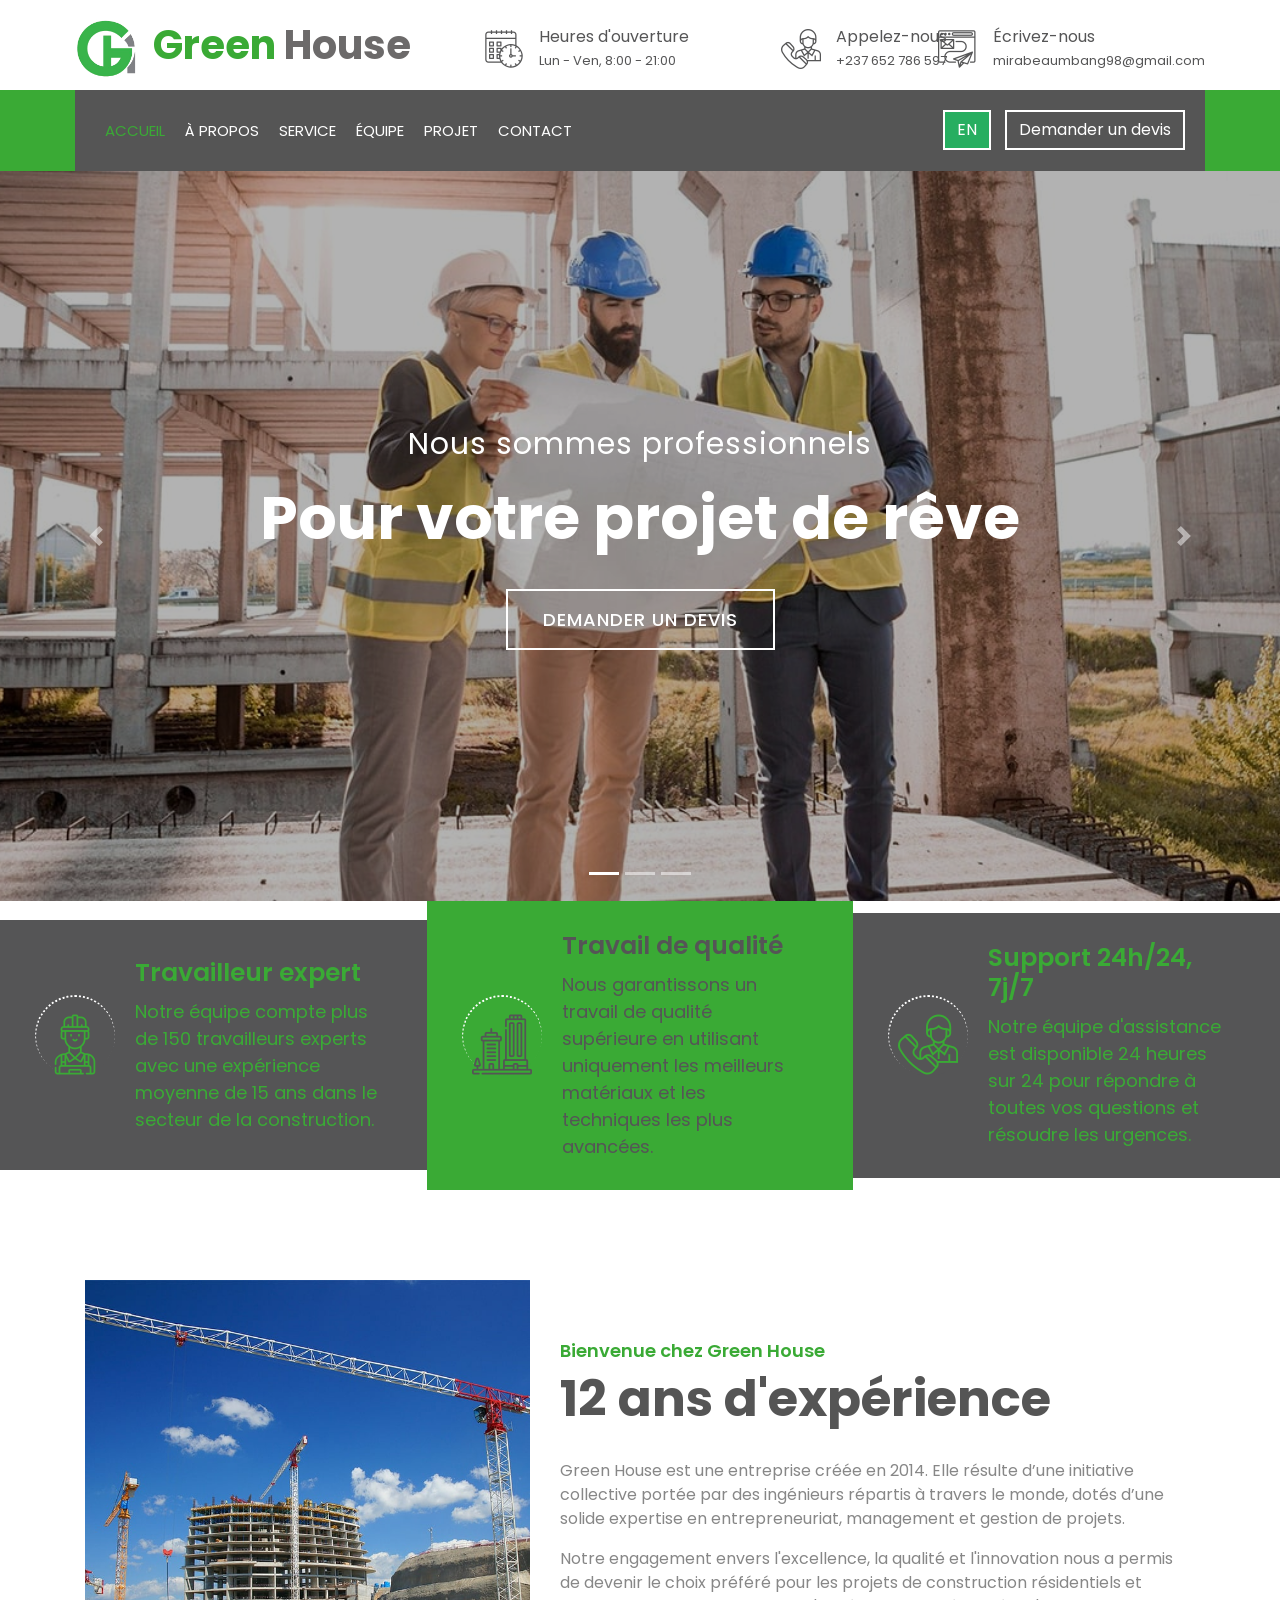
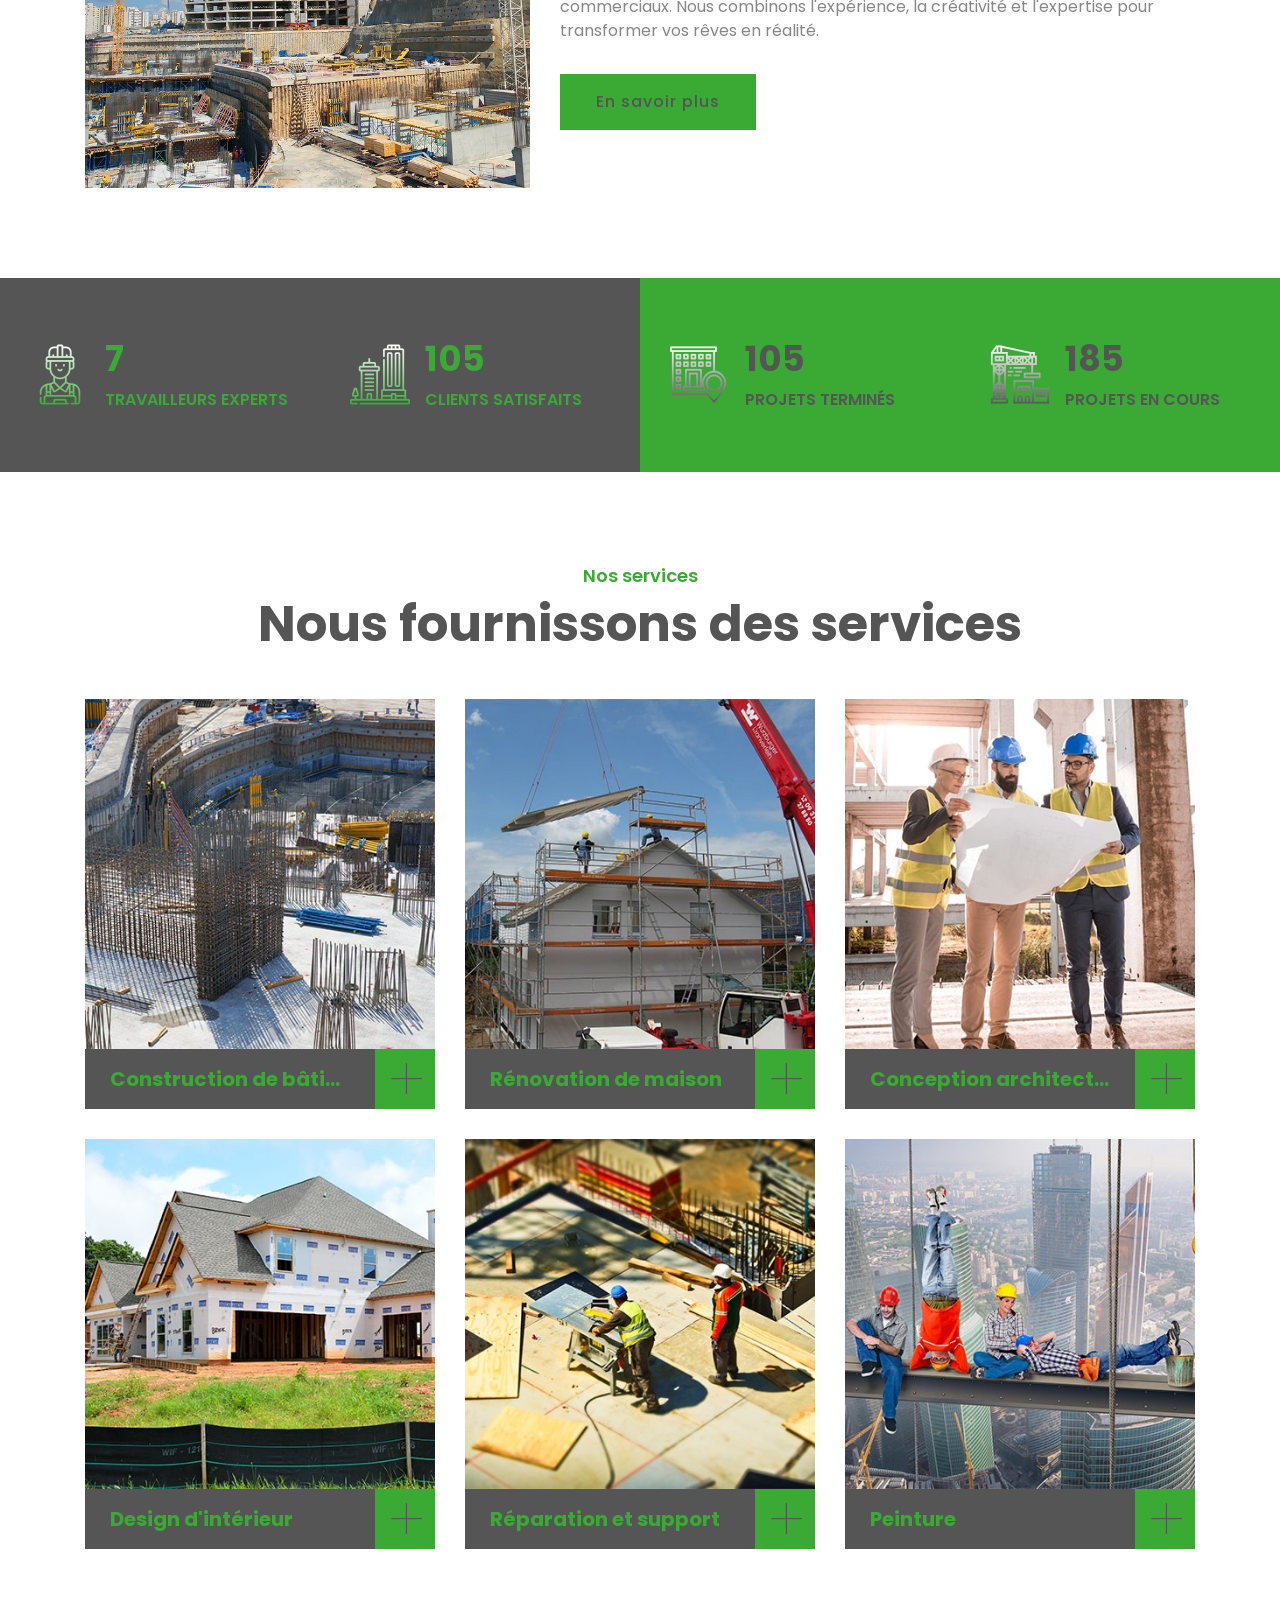
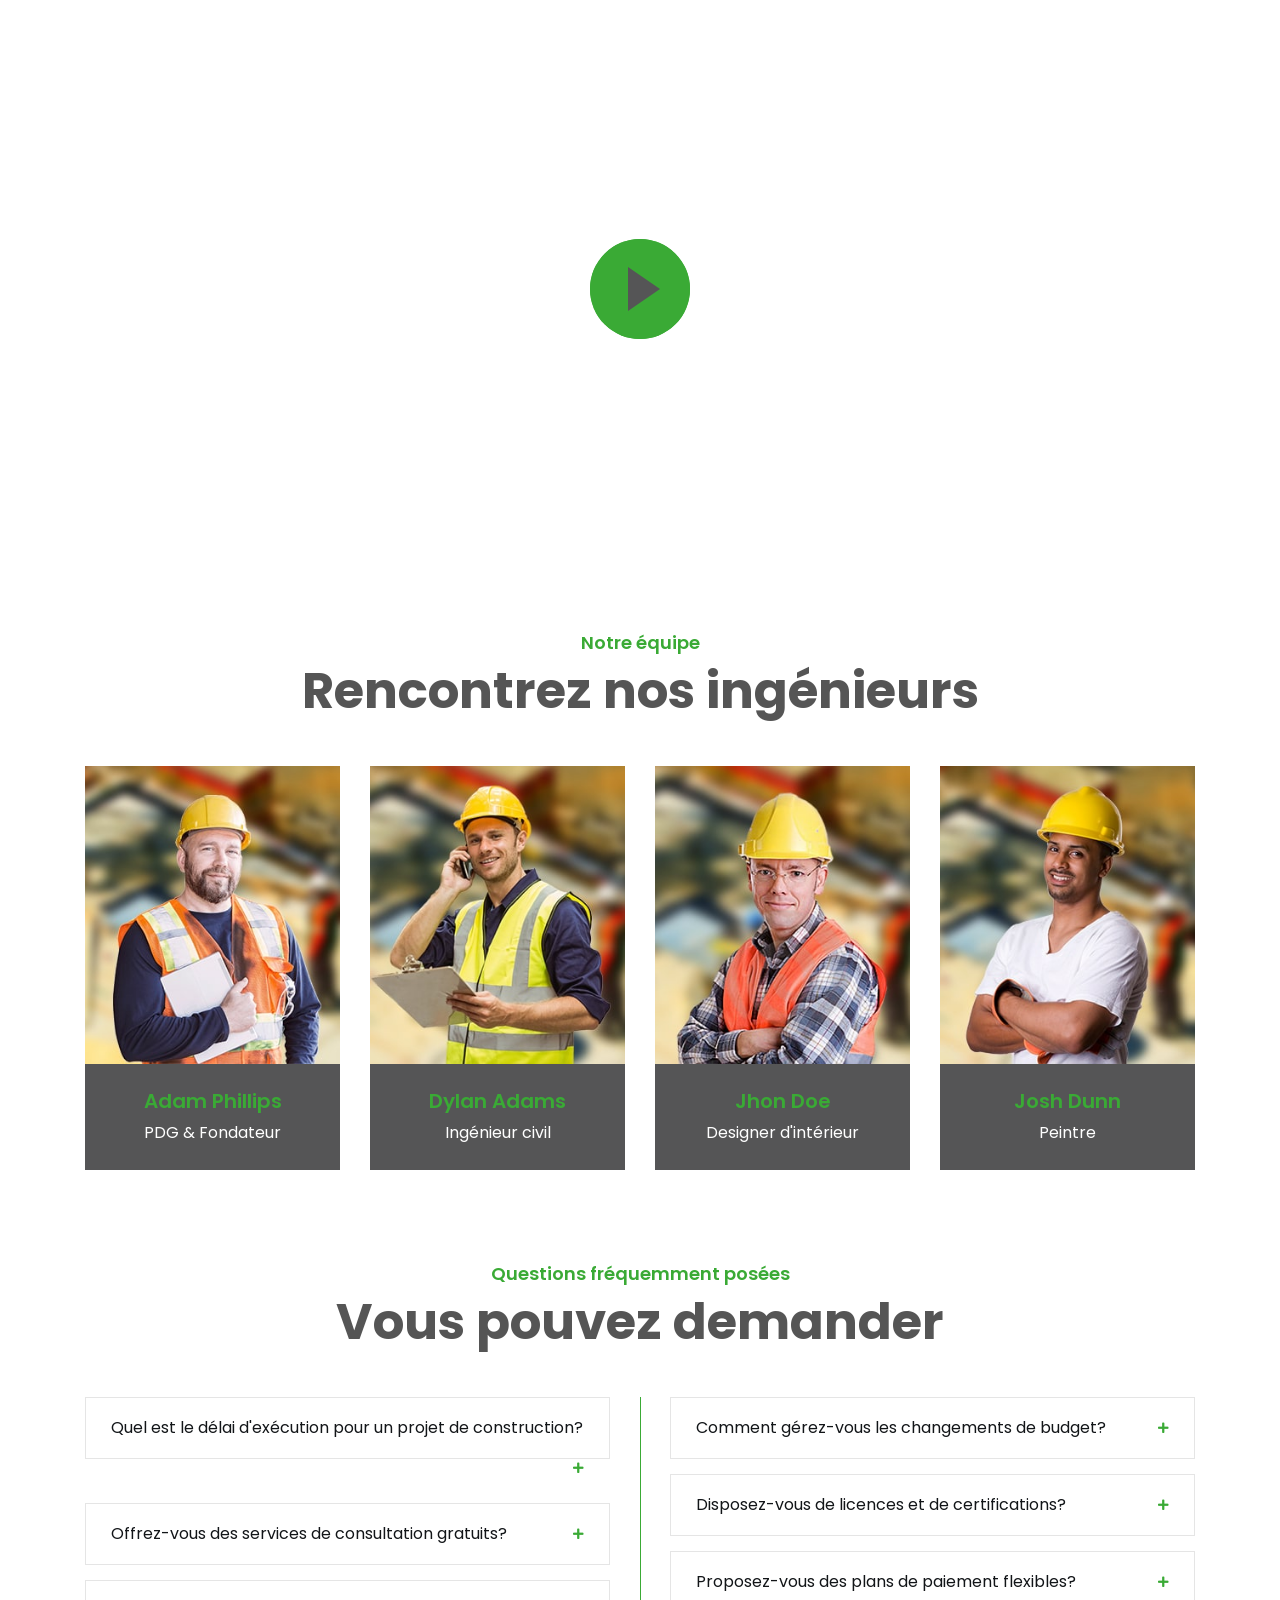
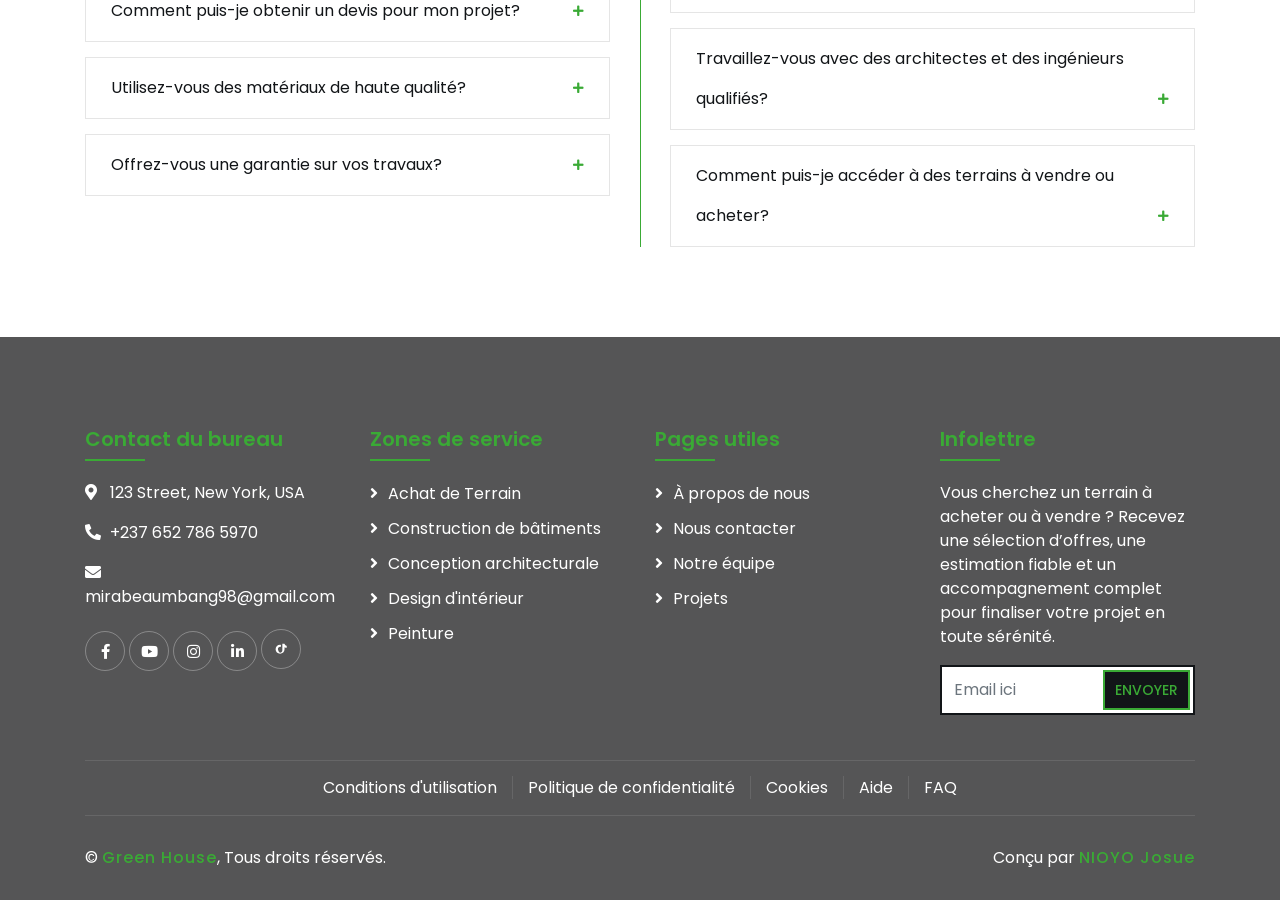
==== index.html @ c6e212db "Fixed #7 Ajout des pages cookies, CI, Aide, Poli-conf, etc" ====
<!DOCTYPE html>
<html lang="en">
    <head>
        <meta charset="utf-8">
        <title>Green House - Construction Company</title>
        <meta content="width=device-width, initial-scale=1.0" name="viewport">
        <meta content="Construction Company Website Template" name="keywords">
        <meta content="Construction Company Website Template" name="description">

        <!-- Favicon -->
        <link href="img/favicon.ico" rel="icon">

        <!-- Google Font -->
        <link href="https://fonts.googleapis.com/css2?family=Poppins:wght@100;200;300;400;500;600;700;800;900&display=swap" rel="stylesheet">

        <!-- CSS Libraries -->
        <link href="https://stackpath.bootstrapcdn.com/bootstrap/4.4.1/css/bootstrap.min.css" rel="stylesheet">
        <link href="https://cdnjs.cloudflare.com/ajax/libs/font-awesome/5.10.0/css/all.min.css" rel="stylesheet">
        <link href="lib/flaticon/font/flaticon.css" rel="stylesheet"> 
        <link href="lib/animate/animate.min.css" rel="stylesheet">
        <link href="lib/owlcarousel/assets/owl.carousel.min.css" rel="stylesheet">
        <link href="lib/lightbox/css/lightbox.min.css" rel="stylesheet">
        <link href="lib/slick/slick.css" rel="stylesheet">
        <link href="lib/slick/slick-theme.css" rel="stylesheet">

        <!-- Template Stylesheet -->
        <link href="css/style.css" rel="stylesheet">
    </head>

    <body>
        <div class="wrapper">
            <!-- Top Bar Start -->
            <div class="top-bar">
                <div class="container-fluid">
                    <div class="row align-items-center">
                        <div class="col-lg-4 col-md-12">
                            <div class="logo">
                                <a href="index.html">
                                    <img src="img/logo.svg" alt="Logo" class="site-logo">
                                    <h1 style="color:#3AAA35;">Green <span style="color: #6c6a6a;">House</span></h1>
                                </a>
                            </div>
                        </div>
                        <div class="col-lg-8 col-md-7 d-none d-lg-block">
                            <div class="row">
                                <div class="col-4">
                                    <div class="top-bar-item">
                                        <div class="top-bar-icon">
                                            <i class="flaticon-calendar"></i>
                                        </div>
                                        <div class="top-bar-text">
                                            <h3>Heures d'ouverture</h3>
                                            <p>Lun - Ven, 8:00 - 21:00</p>
                                        </div>
                                    </div>
                                </div>
                                <div class="col-4">
                                    <div class="top-bar-item">
                                        <div class="top-bar-icon">
                                            <i class="flaticon-call"></i>
                                        </div>
                                        <div class="top-bar-text">
                                            <h3>Appelez-nous</h3>
                                            <p>+237 652 786 597</p>
                                        </div>
                                    </div>
                                </div>
                                <div class="col-4">
                                    <div class="top-bar-item">
                                        <div class="top-bar-icon">
                                            <i class="flaticon-send-mail"></i>
                                        </div>
                                        <div class="top-bar-text">
                                            <h3>Écrivez-nous</h3>
                                            <p>mirabeaumbang98@gmail.com</p>
                                        </div>
                                    </div>
                                </div>
                            </div>
                        </div>
                    </div>
                </div>
            </div>
            <!-- Top Bar End -->

            <!-- Nav Bar Start -->
            <div class="nav-bar">
                <div class="container-fluid">
                    <nav class="navbar navbar-expand-lg bg-dark navbar-dark">
                        <a href="#" class="navbar-brand">MENU</a>
                        <button type="button" class="navbar-toggler" data-toggle="collapse" data-target="#navbarCollapse">
                            <span class="navbar-toggler-icon"></span>
                        </button>

                        <div class="collapse navbar-collapse justify-content-between" id="navbarCollapse">
                            <div class="navbar-nav mr-auto">
                                <a href="index.html" class="nav-item nav-link active">Accueil</a>
                                <a href="about.html" class="nav-item nav-link">À propos</a>
                                <a href="service.html" class="nav-item nav-link">Service</a>
                                <a href="team.html" class="nav-item nav-link">Équipe</a>
                                <a href="portfolio.html" class="nav-item nav-link">Projet</a>
                                <!-- <div class="nav-item dropdown">
                                    <a href="#" class="nav-link dropdown-toggle" data-toggle="dropdown">Pages</a>
                                    <div class="dropdown-menu">
                                        <a href="blog.html" class="dropdown-item">Page Blog</a>
                                        <a href="single.html" class="dropdown-item">Page Unique</a>
                                    </div> -->
                                <a href="contact.html" class="nav-item nav-link">Contact</a>
                            </div>
                            <div class="ml-auto">
                                <button id="lang-toggle" class="btn btn-language" style="background-color: #27ae60; color: white; margin-right: 10px;">EN</button>
                                <a class="btn" href="contact.html">Demander un devis</a>
                            </div>
                        </div>
                    </nav>
                </div>
            </div>
            <!-- Nav Bar End -->


            <!-- Carousel Start -->
            <div id="carousel" class="carousel slide" data-ride="carousel">
                <ol class="carousel-indicators">
                    <li data-target="#carousel" data-slide-to="0" class="active"></li>
                    <li data-target="#carousel" data-slide-to="1"></li>
                    <li data-target="#carousel" data-slide-to="2"></li>
                </ol>
                <div class="carousel-inner">
                    <div class="carousel-item active">
                        <img src="img/carousel-1.jpg" alt="Carousel Image">
                        <div class="carousel-caption">
                            <p class="animated fadeInRight">Nous sommes professionnels</p>
                            <h1 class="animated fadeInLeft">Pour votre projet de rêve</h1>
                            <a class="btn animated fadeInUp" href="contact.html">Demander un devis</a>
                        </div>
                    </div>

                    <div class="carousel-item">
                        <img src="img/carousel-2.jpg" alt="Carousel Image">
                        <div class="carousel-caption">
                            <p class="animated fadeInRight">Constructeur professionnel</p>
                            <h1 class="animated fadeInLeft">Nous construisons votre maison</h1>
                            <a class="btn animated fadeInUp" href="contact.html">Demander un devis</a>
                        </div>
                    </div>

                    <div class="carousel-item">
                        <img src="img/carousel-3.jpg" alt="Carousel Image">
                        <div class="carousel-caption">
                            <p class="animated fadeInRight">Nous sommes de confiance</p>
                            <h1 class="animated fadeInLeft">Pour vos achats de Terrain</h1>
                            <a class="btn animated fadeInUp" href="contact.html">Demander un devis</a>
                        </div>
                    </div>
                </div>

                <a class="carousel-control-prev" href="#carousel" role="button" data-slide="prev">
                    <span class="carousel-control-prev-icon" aria-hidden="true"></span>
                    <span class="sr-only">Previous</span>
                </a>
                <a class="carousel-control-next" href="#carousel" role="button" data-slide="next">
                    <span class="carousel-control-next-icon" aria-hidden="true"></span>
                    <span class="sr-only">Next</span>
                </a>
            </div>
            <!-- Carousel End -->


            <!-- Feature Start-->
            <div class="feature wow fadeInUp" data-wow-delay="0.1s">
                <div class="container-fluid">
                    <div class="row align-items-center">
                        <div class="col-lg-4 col-md-12">
                            <div class="feature-item">
                                <div class="feature-icon">
                                    <i class="flaticon-worker"></i>
                                </div>
                                <div class="feature-text">
                                    <h3>Travailleur expert</h3>
                                    <p>Notre équipe compte plus de 150 travailleurs experts avec une expérience moyenne de 15 ans dans le secteur de la construction.</p>
                                </div>
                            </div>
                        </div>
                        <div class="col-lg-4 col-md-12">
                            <div class="feature-item">
                                <div class="feature-icon">
                                    <i class="flaticon-building"></i>
                                </div>
                                <div class="feature-text">
                                    <h3>Travail de qualité</h3>
                                    <p>Nous garantissons un travail de qualité supérieure en utilisant uniquement les meilleurs matériaux et les techniques les plus avancées.</p>
                                </div>
                            </div>
                        </div>
                        <div class="col-lg-4 col-md-12">
                            <div class="feature-item">
                                <div class="feature-icon">
                                    <i class="flaticon-call"></i>
                                </div>
                                <div class="feature-text">
                                    <h3>Support 24h/24, 7j/7</h3>
                                    <p>Notre équipe d'assistance est disponible 24 heures sur 24 pour répondre à toutes vos questions et résoudre les urgences.</p>
                                </div>
                            </div>
                        </div>
                    </div>
                </div>
            </div>
            <!-- Feature End-->


            <!-- About Start -->
            <div class="about wow fadeInUp" data-wow-delay="0.1s">
                <div class="container">
                    <div class="row align-items-center">
                        <div class="col-lg-5 col-md-6">
                            <div class="about-img">
                                <img src="img/about.jpg" alt="Image">
                            </div>
                        </div>
                        <div class="col-lg-7 col-md-6">
                            <div class="section-header text-left">
                                <p>Bienvenue chez Green House</p>
                                <h2>12 ans d'expérience</h2>
                            </div>
                            <div class="about-text">
                                <p>Green House est une entreprise créée en 2014. Elle résulte d’une initiative 
                                collective portée par des ingénieurs répartis à travers le monde, dotés d’une solide 
                                expertise en entrepreneuriat, management et gestion de projets. 
                                </p>
                                <p>
                                    Notre engagement envers l'excellence, la qualité et l'innovation nous a permis de devenir le choix préféré pour les projets de construction résidentiels et commerciaux. Nous combinons l'expérience, la créativité et l'expertise pour transformer vos rêves en réalité.
                                </p>
                                <a class="btn" href="about.html">En savoir plus</a>
                            </div>
                        </div>
                    </div>
                </div>
            </div>
            <!-- About End -->


            <!-- Fact Start -->
            <div class="fact">
                <div class="container-fluid">
                    <div class="row counters">
                        <div class="col-md-6 fact-left wow slideInLeft">
                            <div class="row">
                                <div class="col-6">
                                    <div class="fact-icon">
                                        <i class="flaticon-worker"></i>
                                    </div>
                                    <div class="fact-text">
                                        <h2 data-toggle="counter-up">7</h2>
                                        <p>Travailleurs experts</p>
                                    </div>
                                </div>
                                <div class="col-6">
                                    <div class="fact-icon">
                                        <i class="flaticon-building"></i>
                                    </div>
                                    <div class="fact-text">
                                        <h2 data-toggle="counter-up">105</h2>
                                        <p>Clients satisfaits</p>
                                    </div>
                                </div>
                            </div>
                        </div>
                        <div class="col-md-6 fact-right wow slideInRight">
                            <div class="row">
                                <div class="col-6">
                                    <div class="fact-icon">
                                        <i class="flaticon-address"></i>
                                    </div>
                                    <div class="fact-text">
                                        <h2 data-toggle="counter-up">105</h2>
                                        <p>Projets terminés</p>
                                    </div>
                                </div>
                                <div class="col-6">
                                    <div class="fact-icon">
                                        <i class="flaticon-crane"></i>
                                    </div>
                                    <div class="fact-text">
                                        <h2 data-toggle="counter-up">185</h2>
                                        <p>Projets en cours</p>
                                    </div>
                                </div>
                            </div>
                        </div>
                    </div>
                </div>
            </div>
            <!-- Fact End -->


            <!-- Service Start -->
            <div class="service">
                <div class="container">
                    <div class="section-header text-center">
                        <p>Nos services</p>
                        <h2>Nous fournissons des services</h2>
                    </div>
                    <div class="row">
                        <div class="col-lg-4 col-md-6 wow fadeInUp" data-wow-delay="0.1s">
                            <div class="service-item">
                                <div class="service-img">
                                    <img src="img/service-1.jpg" alt="Image">
                                    <div class="service-overlay">
                                        <p>
                                            Nous construisons des bâtiments résidentiels et commerciaux de haute qualité avec les meilleures normes de sécurité et de durabilité. Notre équipe expérimentée garantit une livraison dans les délais convenus.
                                        </p>
                                    </div>
                                </div>
                                <div class="service-text">
                                    <h3>Construction de bâtiments</h3>
                                    <a class="btn" href="img/service-1.jpg" data-lightbox="service">+</a>
                                </div>
                            </div>
                        </div>
                        <div class="col-lg-4 col-md-6 wow fadeInUp" data-wow-delay="0.2s">
                            <div class="service-item">
                                <div class="service-img">
                                    <img src="img/service-2.jpg" alt="Image">
                                    <div class="service-overlay">
                                        <p>
                                            Nous offrons des services complets de rénovation pour transformer votre maison en un espace moderne et confortable. De la rénovation partielle à la refonte complète, nous sommes là pour vous.
                                        </p>
                                    </div>
                                </div>
                                <div class="service-text">
                                    <h3>Rénovation de maison</h3>
                                    <a class="btn" href="img/service-2.jpg" data-lightbox="service">+</a>
                                </div>
                            </div>
                        </div>
                        <div class="col-lg-4 col-md-6 wow fadeInUp" data-wow-delay="0.3s">
                            <div class="service-item">
                                <div class="service-img">
                                    <img src="img/service-3.jpg" alt="Image">
                                    <div class="service-overlay">
                                        <p>
                                            Nos architectes créent des designs innovants et fonctionnels qui reflètent votre vision. Chaque projet est unique et mérite une attention particulière au détail.
                                        </p>
                                    </div>
                                </div>
                                <div class="service-text">
                                    <h3>Conception architecturale</h3>
                                    <a class="btn" href="img/service-3.jpg" data-lightbox="service">+</a>
                                </div>
                            </div>
                        </div>
                        <div class="col-lg-4 col-md-6 wow fadeInUp" data-wow-delay="0.4s">
                            <div class="service-item">
                                <div class="service-img">
                                    <img src="img/service-4.jpg" alt="Image">
                                    <div class="service-overlay">
                                        <p>
                                            Nous créons des intérieurs élégants et pratiques qui améliorent votre qualité de vie. Notre équipe maîtrise les tendances actuelles et respecte votre budget.
                                        </p>
                                    </div>
                                </div>
                                <div class="service-text">
                                    <h3>Design d'intérieur</h3>
                                    <a class="btn" href="img/service-4.jpg" data-lightbox="service">+</a>
                                </div>
                            </div>
                        </div>
                        <div class="col-lg-4 col-md-6 wow fadeInUp" data-wow-delay="0.5s">
                            <div class="service-item">
                                <div class="service-img">
                                    <img src="img/service-5.jpg" alt="Image">
                                    <div class="service-overlay">
                                        <p>
                                            Notre équipe d'experts assure l'entretien et les réparations professionnels de vos installations. Nous offrons un support disponible 24h/24 pour toute urgence.
                                        </p>
                                    </div>
                                </div>
                                <div class="service-text">
                                    <h3>Réparation et support</h3>
                                    <a class="btn" href="img/service-5.jpg" data-lightbox="service">+</a>
                                </div>
                            </div>
                        </div>
                        <div class="col-lg-4 col-md-6 wow fadeInUp" data-wow-delay="0.6s">
                            <div class="service-item">
                                <div class="service-img">
                                    <img src="img/service-6.jpg" alt="Image">
                                    <div class="service-overlay">
                                        <p>
                                            Nos peintres professionnels offrent des finitions impeccables pour l'intérieur et l'extérieur. Nous utilisons les meilleures peintures pour une durabilité maximale.
                                        </p>
                                    </div>
                                </div>
                                <div class="service-text">
                                    <h3>Peinture</h3>
                                    <a class="btn" href="img/service-6.jpg" data-lightbox="service">+</a>
                                </div>
                            </div>
                        </div>
                    </div>
                </div>
            </div>
            <!-- Service End -->


            <!-- Video Start -->
            <div class="video wow fadeIn" data-wow-delay="0.1s">
                <div class="container">
                    <button type="button" class="btn-play" data-toggle="modal" data-src="https://www.youtube.com/embed/DWRcNpR6Kdc" data-target="#videoModal">
                        <span></span>
                    </button>
                </div>
            </div>
            
            <div class="modal fade" id="videoModal" tabindex="-1" role="dialog" aria-labelledby="exampleModalLabel" aria-hidden="true">
                <div class="modal-dialog" role="document">
                    <div class="modal-content">
                        <div class="modal-body">
                            <button type="button" class="close" data-dismiss="modal" aria-label="Close">
                                <span aria-hidden="true">&times;</span>
                            </button>        
                            <!-- 16:9 aspect ratio -->
                            <div class="embed-responsive embed-responsive-16by9">
                                <iframe class="embed-responsive-item" src="" id="video"  allowscriptaccess="always" allow="autoplay"></iframe>
                            </div>
                        </div>
                    </div>
                </div>
            </div>
            <!-- Video End -->


            <!-- Team Start -->
            <div class="team">
                <div class="container">
                    <div class="section-header text-center">
                        <p>Notre équipe</p>
                        <h2>Rencontrez nos ingénieurs</h2>
                    </div>
                    <div class="row">
                        <div class="col-lg-3 col-md-6 wow fadeInUp" data-wow-delay="0.1s">
                            <div class="team-item">
                                <div class="team-img">
                                    <img src="img/team-1.jpg" alt="Team Image">
                                </div>
                                <div class="team-text">
                                    <h2>Adam Phillips</h2>
                                    <p>PDG & Fondateur</p>
                                </div>
                                <div class="team-social">
                                    <a class="social-tw" href=""><i class="fab fa-twitter"></i></a>
                                    <a class="social-fb" href=""><i class="fab fa-facebook-f"></i></a>
                                    <a class="social-li" href=""><i class="fab fa-linkedin-in"></i></a>
                                    <a class="social-in" href=""><i class="fab fa-instagram"></i></a>
                                </div>
                            </div>
                        </div>
                        <div class="col-lg-3 col-md-6 wow fadeInUp" data-wow-delay="0.2s">
                            <div class="team-item">
                                <div class="team-img">
                                    <img src="img/team-2.jpg" alt="Team Image">
                                </div>
                                <div class="team-text">
                                    <h2>Dylan Adams</h2>
                                    <p>Ingénieur civil</p>
                                </div>
                                <div class="team-social">
                                    <a class="social-tw" href=""><i class="fab fa-twitter"></i></a>
                                    <a class="social-fb" href=""><i class="fab fa-facebook-f"></i></a>
                                    <a class="social-li" href=""><i class="fab fa-linkedin-in"></i></a>
                                    <a class="social-in" href=""><i class="fab fa-instagram"></i></a>
                                </div>
                            </div>
                        </div>
                        <div class="col-lg-3 col-md-6 wow fadeInUp" data-wow-delay="0.3s">
                            <div class="team-item">
                                <div class="team-img">
                                    <img src="img/team-3.jpg" alt="Team Image">
                                </div>
                                <div class="team-text">
                                    <h2>Jhon Doe</h2>
                                    <p>Designer d'intérieur</p>
                                </div>
                                <div class="team-social">
                                    <a class="social-tw" href=""><i class="fab fa-twitter"></i></a>
                                    <a class="social-fb" href=""><i class="fab fa-facebook-f"></i></a>
                                    <a class="social-li" href=""><i class="fab fa-linkedin-in"></i></a>
                                    <a class="social-in" href=""><i class="fab fa-instagram"></i></a>
                                </div>
                            </div>
                        </div>
                        <div class="col-lg-3 col-md-6 wow fadeInUp" data-wow-delay="0.4s">
                            <div class="team-item">
                                <div class="team-img">
                                    <img src="img/team-4.jpg" alt="Team Image">
                                </div>
                                <div class="team-text">
                                    <h2>Josh Dunn</h2>
                                    <p>Peintre</p>
                                </div>
                                <div class="team-social">
                                    <a class="social-tw" href=""><i class="fab fa-twitter"></i></a>
                                    <a class="social-fb" href=""><i class="fab fa-facebook-f"></i></a>
                                    <a class="social-li" href=""><i class="fab fa-linkedin-in"></i></a>
                                    <a class="social-in" href=""><i class="fab fa-instagram"></i></a>
                                </div>
                            </div>
                        </div>
                    </div>
                </div>
            </div>
            <!-- Team End -->
            

            <!-- FAQs Start (Desktop: all, Mobile/Tablet: 3) -->
            <div class="faqs d-none d-md-block">
                <div class="container">
                    <div class="section-header text-center">
                        <p>Questions fréquemment posées</p>
                        <h2>Vous pouvez demander</h2>
                    </div>
                    <div class="row">
                        <div class="col-md-6">
                            <div id="accordion-1">
                                <div class="card wow fadeInLeft" data-wow-delay="0.1s">
                                    <div class="card-header">
                                        <a class="card-link collapsed" data-toggle="collapse" href="#collapseOne">
                                            Quel est le délai d'exécution pour un projet de construction?
                                        </a>
                                    </div>
                                    <div id="collapseOne" class="collapse" data-parent="#accordion-1">
                                        <div class="card-body">
                                            Le délai dépend de la complexité et de la taille du projet. Généralement, nous fournissons un calendrier détaillé lors de la phase de planification et nous nous engageons à respecter les délais convenus.
                                        </div>
                                    </div>
                                </div>
                                <div class="card wow fadeInLeft" data-wow-delay="0.2s">
                                    <div class="card-header">
                                        <a class="card-link collapsed" data-toggle="collapse" href="#collapseTwo">
                                            Offrez-vous des services de consultation gratuits?
                                        </a>
                                    </div>
                                    <div id="collapseTwo" class="collapse" data-parent="#accordion-1">
                                        <div class="card-body">
                                            Oui, nous offrons une première consultation gratuite pour discuter de votre projet et comprendre vos besoins spécifiques. Cela nous permet de fournir un devis précis.
                                        </div>
                                    </div>
                                </div>
                                <div class="card wow fadeInLeft" data-wow-delay="0.3s">
                                    <div class="card-header">
                                        <a class="card-link collapsed" data-toggle="collapse" href="#collapseThree">
                                            Comment puis-je obtenir un devis pour mon projet?
                                        </a>
                                    </div>
                                    <div id="collapseThree" class="collapse" data-parent="#accordion-1">
                                        <div class="card-body">
                                            Vous pouvez nous contacter via le formulaire de contact ou nous appeler directement. Notre équipe visitera votre site et établira un devis personnalisé basé sur vos exigences spécifiques.
                                        </div>
                                    </div>
                                </div>
                                <div class="card wow fadeInLeft" data-wow-delay="0.4s">
                                    <div class="card-header">
                                        <a class="card-link collapsed" data-toggle="collapse" href="#collapseFour">
                                            Utilisez-vous des matériaux de haute qualité?
                                        </a>
                                    </div>
                                    <div id="collapseFour" class="collapse" data-parent="#accordion-1">
                                        <div class="card-body">
                                            Oui, nous utilisons uniquement des matériaux de qualité supérieure provenant de fournisseurs de confiance. Cela garantit la durabilité et la sécurité de votre projet.
                                        </div>
                                    </div>
                                </div>
                                <div class="card wow fadeInLeft" data-wow-delay="0.5s">
                                    <div class="card-header">
                                        <a class="card-link collapsed" data-toggle="collapse" href="#collapseFive">
                                            Offrez-vous une garantie sur vos travaux?
                                        </a>
                                    </div>
                                    <div id="collapseFive" class="collapse" data-parent="#accordion-1">
                                        <div class="card-body">
                                            Oui, tous nos projets sont couverts par une garantie complète. Nous nous engageons à corriger tout défaut identifié après la livraison du projet.
                                        </div>
                                    </div>
                                </div>
                            </div>
                        </div>
                        <div class="col-md-6">
                            <div id="accordion-2">
                                <div class="card wow fadeInRight" data-wow-delay="0.1s">
                                    <div class="card-header">
                                        <a class="card-link collapsed" data-toggle="collapse" href="#collapseSix">
                                            Comment gérez-vous les changements de budget?
                                        </a>
                                    </div>
                                    <div id="collapseSix" class="collapse" data-parent="#accordion-2">
                                        <div class="card-body">
                                            Nous travaillons en toute transparence avec vous. Si des ajustements sont nécessaires, nous en discuterons et fournirons des options alternatives pour rester dans vos limites budgétaires.
                                        </div>
                                    </div>
                                </div>
                                <div class="card wow fadeInRight" data-wow-delay="0.2s">
                                    <div class="card-header">
                                        <a class="card-link collapsed" data-toggle="collapse" href="#collapseSeven">
                                            Disposez-vous de licences et de certifications?
                                        </a>
                                    </div>
                                    <div id="collapseSeven" class="collapse" data-parent="#accordion-2">
                                        <div class="card-body">
                                            Oui, notre entreprise possède toutes les licences et certifications requises. Notre équipe comprend des ingénieurs agréés et des architectes qualifiés.
                                        </div>
                                    </div>
                                </div>
                                <div class="card wow fadeInRight" data-wow-delay="0.3s">
                                    <div class="card-header">
                                        <a class="card-link collapsed" data-toggle="collapse" href="#collapseEight">
                                            Proposez-vous des plans de paiement flexibles?
                                        </a>
                                    </div>
                                    <div id="collapseEight" class="collapse" data-parent="#accordion-2">
                                        <div class="card-body">
                                            Oui, nous proposons plusieurs options de paiement flexibles adaptées à votre situation financière. Contactez-nous pour discuter d'un plan de paiement qui vous convient.
                                        </div>
                                    </div>
                                </div>
                                <div class="card wow fadeInRight" data-wow-delay="0.4s">
                                    <div class="card-header">
                                        <a class="card-link collapsed" data-toggle="collapse" href="#collapseNine">
                                            Travaillez-vous avec des architectes et des ingénieurs qualifiés?
                                        </a>
                                    </div>
                                    <div id="collapseNine" class="collapse" data-parent="#accordion-2">
                                        <div class="card-body">
                                            Absolument, notre équipe comprend des professionnels expérimentés dans tous les domaines de la construction et du design. Chaque projet bénéficie de l'expertise de nos meilleurs talents.
                                        </div>
                                    </div>
                                </div>
                                <div class="card wow fadeInRight" data-wow-delay="0.5s">
                                    <div class="card-header">
                                        <a class="card-link collapsed" data-toggle="collapse" href="#collapseTen">
                                            Comment puis-je accéder à des terrains à vendre ou acheter?
                                        </a>
                                    </div>
                                    <div id="collapseTen" class="collapse" data-parent="#accordion-2">
                                        <div class="card-body">
                                            Nous disposons d'une liste complète de terrains disponibles à la vente ou à l'achat. Contactez notre département immobilier pour consulter notre portefeuille actuel et trouver le terrain idéal.
                                        </div>
                                    </div>
                                </div>
                            </div>
                        </div>
                    </div>
                </div>
            </div>

            <div class="faqs d-md-none">
                <div class="container">
                    <div class="section-header text-center">
                        <p>Questions fréquemment posées</p>
                        <h2>Vous pouvez demander</h2>
                    </div>

                    <div class="row">
                        <div class="col-12">
                            <div id="accordion-mobile">
                                <div class="card wow fadeInLeft" data-wow-delay="0.1s">
                                    <div class="card-header">
                                        <a class="card-link collapsed" data-toggle="collapse" href="#collapseOneMobile">
                                            Quel est le délai d'exécution pour un projet de construction?
                                        </a>
                                    </div>
                                    <div id="collapseOneMobile" class="collapse" data-parent="#accordion-mobile">
                                        <div class="card-body">
                                            Le délai dépend de la complexité et de la taille du projet. Généralement, nous fournissons un calendrier détaillé lors de la phase de planification et nous nous engageons à respecter les délais convenus.
                                        </div>
                                    </div>
                                </div>

                                <div class="card wow fadeInLeft" data-wow-delay="0.2s">
                                    <div class="card-header">
                                        <a class="card-link collapsed" data-toggle="collapse" href="#collapseSevenMobile">
                                            Disposez-vous de licences et de certifications?
                                        </a>
                                    </div>
                                    <div id="collapseSevenMobile" class="collapse" data-parent="#accordion-mobile">
                                        <div class="card-body">
                                            Oui, notre entreprise possède toutes les licences et certifications requises. Notre équipe comprend des ingénieurs agréés et des architectes qualifiés.
                                        </div>
                                    </div>
                                </div>

                                <div class="card wow fadeInLeft" data-wow-delay="0.3s">
                                    <div class="card-header">
                                        <a class="card-link collapsed" data-toggle="collapse" href="#collapseEightMobile">
                                            Proposez-vous des plans de paiement flexibles?
                                        </a>
                                    </div>
                                    <div id="collapseEightMobile" class="collapse" data-parent="#accordion-mobile">
                                        <div class="card-body">
                                            Oui, nous proposons plusieurs options de paiement flexibles adaptées à votre situation financière. Contactez-nous pour discuter d'un plan de paiement qui vous convient.
                                        </div>
                                    </div>
                                </div>
                            </div>

                            <div class="text-center mt-3">
                                <a class="btn btn-faq-more" href="about.html#faq">Voir plus de FAQs</a>
                            </div>
                        </div>
                    </div>
                </div>
            </div>
            <!-- FAQs End -->


            <!-- Testimonial Start -->
            <!-- <div class="testimonial wow fadeIn" data-wow-delay="0.1s">
                <div class="container">
                    <div class="row">
                        <div class="col-12">
                            <div class="testimonial-slider-nav">
                                <div class="slider-nav"><img src="img/testimonial-1.jpg" alt="Testimonial"></div>
                                <div class="slider-nav"><img src="img/testimonial-2.jpg" alt="Testimonial"></div>
                                <div class="slider-nav"><img src="img/testimonial-3.jpg" alt="Testimonial"></div>
                                <div class="slider-nav"><img src="img/testimonial-4.jpg" alt="Testimonial"></div>
                                <div class="slider-nav"><img src="img/testimonial-1.jpg" alt="Testimonial"></div>
                                <div class="slider-nav"><img src="img/testimonial-2.jpg" alt="Testimonial"></div>
                                <div class="slider-nav"><img src="img/testimonial-3.jpg" alt="Testimonial"></div>
                                <div class="slider-nav"><img src="img/testimonial-4.jpg" alt="Testimonial"></div>
                            </div>
                        </div>
                    </div>
                    <div class="row">
                        <div class="col-12">
                            <div class="testimonial-slider">
                                <div class="slider-item">
                                    <h3>Customer Name</h3>
                                    <h4>profession</h4>
                                    <p>Lorem ipsum dolor sit amet, consectetur adipiscing elit. Phasellus nec pretium mi. Curabitur facilisis ornare velit non vulputate. Aliquam metus tortor, auctor id gravida condimentum, viverra quis sem. Curabitur non nisl nec nisi scelerisque maximus.</p>
                                </div>
                                <div class="slider-item">
                                    <h3>Customer Name</h3>
                                    <h4>profession</h4>
                                    <p>Lorem ipsum dolor sit amet, consectetur adipiscing elit. Phasellus nec pretium mi. Curabitur facilisis ornare velit non vulputate. Aliquam metus tortor, auctor id gravida condimentum, viverra quis sem. Curabitur non nisl nec nisi scelerisque maximus.</p>
                                </div>
                                <div class="slider-item">
                                    <h3>Customer Name</h3>
                                    <h4>profession</h4>
                                    <p>Lorem ipsum dolor sit amet, consectetur adipiscing elit. Phasellus nec pretium mi. Curabitur facilisis ornare velit non vulputate. Aliquam metus tortor, auctor id gravida condimentum, viverra quis sem. Curabitur non nisl nec nisi scelerisque maximus.</p>
                                </div>
                                <div class="slider-item">
                                    <h3>Customer Name</h3>
                                    <h4>profession</h4>
                                    <p>Lorem ipsum dolor sit amet, consectetur adipiscing elit. Phasellus nec pretium mi. Curabitur facilisis ornare velit non vulputate. Aliquam metus tortor, auctor id gravida condimentum, viverra quis sem. Curabitur non nisl nec nisi scelerisque maximus.</p>
                                </div>
                                <div class="slider-item">
                                    <h3>Customer Name</h3>
                                    <h4>profession</h4>
                                    <p>Lorem ipsum dolor sit amet, consectetur adipiscing elit. Phasellus nec pretium mi. Curabitur facilisis ornare velit non vulputate. Aliquam metus tortor, auctor id gravida condimentum, viverra quis sem. Curabitur non nisl nec nisi scelerisque maximus.</p>
                                </div>
                                <div class="slider-item">
                                    <h3>Customer Name</h3>
                                    <h4>profession</h4>
                                    <p>Lorem ipsum dolor sit amet, consectetur adipiscing elit. Phasellus nec pretium mi. Curabitur facilisis ornare velit non vulputate. Aliquam metus tortor, auctor id gravida condimentum, viverra quis sem. Curabitur non nisl nec nisi scelerisque maximus.</p>
                                </div>
                                <div class="slider-item">
                                    <h3>Customer Name</h3>
                                    <h4>profession</h4>
                                    <p>Lorem ipsum dolor sit amet, consectetur adipiscing elit. Phasellus nec pretium mi. Curabitur facilisis ornare velit non vulputate. Aliquam metus tortor, auctor id gravida condimentum, viverra quis sem. Curabitur non nisl nec nisi scelerisque maximus.</p>
                                </div>
                                <div class="slider-item">
                                    <h3>Customer Name</h3>
                                    <h4>profession</h4>
                                    <p>Lorem ipsum dolor sit amet, consectetur adipiscing elit. Phasellus nec pretium mi. Curabitur facilisis ornare velit non vulputate. Aliquam metus tortor, auctor id gravida condimentum, viverra quis sem. Curabitur non nisl nec nisi scelerisque maximus.</p>
                                </div>
                            </div>
                        </div>
                    </div>
                </div>
            </div> -->
            <!-- Testimonial End -->

            <!-- This section to be remove -->
            <!-- Blog Start -->
            <!-- <div class="blog">
                <div class="container">
                    <div class="section-header text-center">
                        <p>Dernier blog</p>
                        <h2>Dernières nouvelles de notre blog</h2>
                    </div>
                    <div class="row">
                        <div class="col-lg-4 col-md-6 wow fadeInUp" data-wow-delay="0.2s">
                            <div class="blog-item">
                                <div class="blog-img">
                                    <img src="img/blog-1.jpg" alt="Image">
                                </div>
                                <div class="blog-title">
                                    <h3>Lorem ipsum dolor sit</h3>
                                    <a class="btn" href="">+</a>
                                </div>
                                <div class="blog-meta">
                                    <p>Par<a href="">Admin</a></p>
                                    <p>Dans<a href="">Construction</a></p>
                                </div>
                                <div class="blog-text">
                                    <p>
                                        Lorem ipsum dolor sit amet elit. Phasellus nec pretium mi. Curabitur facilisis ornare velit non vulputate. Aliquam metus tortor
                                    </p>
                                </div>
                            </div>
                        </div>
                        <div class="col-lg-4 col-md-6 wow fadeInUp">
                            <div class="blog-item">
                                <div class="blog-img">
                                    <img src="img/blog-2.jpg" alt="Image">
                                </div>
                                <div class="blog-title">
                                    <h3>Lorem ipsum dolor sit</h3>
                                    <a class="btn" href="">+</a>
                                </div>
                                <div class="blog-meta">
                                    <p>Par<a href="">Admin</a></p>
                                    <p>Dans<a href="">Construction</a></p>
                                </div>
                                <div class="blog-text">
                                    <p>
                                        Lorem ipsum dolor sit amet elit. Phasellus nec pretium mi. Curabitur facilisis ornare velit non vulputate. Aliquam metus tortor
                                    </p>
                                </div>
                            </div>
                        </div>
                        <div class="col-lg-4 col-md-6 wow fadeInUp" data-wow-delay="0.2s">
                            <div class="blog-item">
                                <div class="blog-img">
                                    <img src="img/blog-3.jpg" alt="Image">
                                </div>
                                <div class="blog-title">
                                    <h3>Lorem ipsum dolor sit</h3>
                                    <a class="btn" href="">+</a>
                                </div>
                                <div class="blog-meta">
                                    <p>Par<a href="">Admin</a></p>
                                    <p>Dans<a href="">Construction</a></p>
                                </div>
                                <div class="blog-text">
                                    <p>
                                        Lorem ipsum dolor sit amet elit. Phasellus nec pretium mi. Curabitur facilisis ornare velit non vulputate. Aliquam metus tortor
                                    </p>
                                </div>
                            </div>
                        </div>
                    </div>
                </div>
            </div> -->
            <!-- Blog End -->


            <!-- Footer Start -->
            <div class="footer wow fadeIn" data-wow-delay="0.3s">
                <div class="container">
                    <div class="row">
                        <div class="col-md-6 col-lg-3">
                            <div class="footer-contact">
                                <h2>Contact du bureau</h2>
                                <p><i class="fa fa-map-marker-alt"></i>123 Street, New York, USA</p>
                                <p><i class="fa fa-phone-alt"></i>+237 652 786 5970</p>
                                <p><i class="fa fa-envelope"></i>mirabeaumbang98@gmail.com</p>
                                <div class="footer-social">
                                    <a href=""><i class="fab fa-facebook-f"></i></a>
                                    <a href=""><i class="fab fa-youtube"></i></a>
                                    <a href=""><i class="fab fa-instagram"></i></a>
                                    <a href=""><i class="fab fa-linkedin-in"></i></a>
                                    <a href="" aria-label="TikTok">
                                        <svg xmlns="http://www.w3.org/2000/svg" viewBox="0 0 24 24" width="16" height="16" style="display:block;">
                                            <path d="M21.5 7.3c-1.1-.1-2-.4-2.9-1.1-.6-.5-1.2-1.3-1.4-2.1H14v10.2c0 1.8-1.5 3.3-3.3 3.3S7.4 13.9 7.4 12.1c0-1.8 1.5-3.3 3.3-3.3.4 0 .8.1 1.2.2V5.9c-.4-.1-.9-.1-1.3-.1-3.7 0-6.7 3-6.7 6.7s3 6.7 6.7 6.7 6.7-3 6.7-6.7V9.2c.9.6 2 1 3.3 1.1V7.3z"/>
                                        </svg>
                                    </a>

                                </div>
                            </div>
                        </div>
                        <div class="col-md-6 col-lg-3">
                            <div class="footer-link">
                                <h2>Zones de service</h2>
                                <a href="contact.html">Achat de Terrain</a>
                                <a href="contact.html">Construction de bâtiments</a>
                                <a href="contact.html">Conception architecturale</a>
                                <a href="">Design d'intérieur</a>
                                <a href="contact.html">Peinture</a>
                            </div>
                        </div>
                        <div class="col-md-6 col-lg-3">
                            <div class="footer-link">
                                <h2>Pages utiles</h2>
                                <a href="about.html">À propos de nous</a>
                                <a href="contact.html">Nous contacter</a>
                                <a href="team.html">Notre équipe</a>
                                <a href="projects.html">Projets</a>
                            </div>
                        </div>
                        <div class="col-md-6 col-lg-3">
                            <div class="newsletter">
                                <h2>Infolettre</h2>
                                <p>
                                    Vous cherchez un terrain à acheter ou à vendre ? Recevez une sélection d’offres, une estimation fiable et un accompagnement complet pour finaliser votre projet en toute sérénité.
                                </p>
                                <div class="form">
                                    <input class="form-control" placeholder="Email ici">
                                    <button class="btn">Envoyer</button>
                                </div>
                            </div>
                        </div>
                    </div>
                </div>
                <div class="container footer-menu">
                    <div class="f-menu">
<a href="conditions.html">Conditions d'utilisation</a>
                        <a href="politique-confidentialite.html">Politique de confidentialité</a>
                        <a href="">Cookies</a>
                        <a href="">Aide</a>
                        <a href="about.html#faq">FAQ</a>
                    </div>
                </div>
                <div class="container copyright">
                    <div class="row">
                        <div class="col-md-6">
                            <p>&copy; <a href="#">Green House</a>, Tous droits réservés.</p>
                        </div>
                        <div class="col-md-6">
                            <p>Conçu par <a href="https://nioyojosue.netlify.app/" target="_blank">NIOYO Josue</a></p>
                        </div>
                    </div>
                </div>
            </div>
            <!-- Footer End -->

            <a href="#" class="back-to-top"><i class="fa fa-chevron-up"></i></a>
        </div>

        <!-- JavaScript Libraries -->
        <script src="https://code.jquery.com/jquery-3.4.1.min.js"></script>
        <script src="https://stackpath.bootstrapcdn.com/bootstrap/4.4.1/js/bootstrap.bundle.min.js"></script>
        <script src="lib/easing/easing.min.js"></script>
        <script src="lib/wow/wow.min.js"></script>
        <script src="lib/owlcarousel/owl.carousel.min.js"></script>
        <script src="lib/isotope/isotope.pkgd.min.js"></script>
        <script src="lib/lightbox/js/lightbox.min.js"></script>
        <script src="lib/waypoints/waypoints.min.js"></script>
        <script src="lib/counterup/counterup.min.js"></script>
        <script src="lib/slick/slick.min.js"></script>

        <!-- Template Javascript -->
        <script src="js/main.js"></script>

        <!-- Translation Script  WIP sur le button traduction-->
        <script>
            let currentLang = localStorage.getItem('preferredLang') || 'en';

            const translations = {
                'Opening Hour': 'Heures d\'ouverture',
                'Mon - Fri, 8:00 - 9:00': 'Lun - Ven, 8:00 - 9:00',
                'Call Us': 'Appelez-nous',
                'Email Us': 'Écrivez-nous',
                'Home': 'Accueil',
                'About': 'À propos',
                'Service': 'Service',
                'Team': 'Équipe',
                'Project': 'Projet',
                'Pages': 'Pages',
                'Blog Page': 'Page Blog',
                'Single Page': 'Page Unique',
                'Contact': 'Contact',
                'Get A Quote': 'Demander un devis',
                'We Are Professional': 'Nous sommes professionnels',
                'For Your Dream Project': 'Pour votre projet de rêve',
                'Professional Builder': 'Constructeur professionnel',
                'We Build Your Home': 'Nous construisons votre maison',
                'We Are Trusted': 'Nous sommes de confiance',
                'Pour vos achats de Terrain': 'Pour vos achats de Terrain',
                'Expert Worker': 'Travailleur expert',
                'Quality Work': 'Travail de qualité',
                '24/7 Support': 'Support 24h/24, 7j/7',
                'Welcome to Green House': 'Bienvenue chez Green House',
                '25 Years Experience': '25 ans d\'expérience',
                'Learn More': 'En savoir plus',
                'Expert Workers': 'Travailleurs experts',
                'Happy Clients': 'Clients satisfaits',
                'Completed Projects': 'Projets en cours',
                'Running Projects': 'Projets en cours',
                'Our Services': 'Nos services',
                'We Provide Services': 'Nous fournissons des services',
                'Building Construction': 'Construction de bâtiments',
                'House Renovation': 'Rénovation de maison',
                'Architecture Design': 'Conception architecturale',
                'Interior Design': 'Design d\'intérieur',
                'Fixing & Support': 'Réparation et support',
                'Painting': 'Peinture',
                'Our Team': 'Notre équipe',
                'Meet Our Engineer': 'Rencontrez nos ingénieurs',
                'CEO & Founder': 'PDG & Fondateur',
                'Civil Engineer': 'Ingénieur civil',
                'Interior Designer': 'Designer d\'intérieur',
                'Painter': 'Peintre',
                'Frequently Asked Question': 'Questions fréquemment posées',
                'You May Ask': 'Vous pouvez demander',
                'Latest Blog': 'Dernier blog',
                'Latest From Our Blog': 'Dernières nouvelles de notre blog',
                'Office Contact': 'Contact du bureau',
                'Services Areas': 'Zones de service',
                'Useful Pages': 'Pages utiles',
                'Newsletter': 'Infolettre'
            };

            function translateElement(node) {
                if (node.nodeType === 3) {
                    let text = node.textContent;
                    for (let [en, fr] of Object.entries(translations)) {
                        if (currentLang === 'fr') {
                            text = text.replace(new RegExp('\\b' + en + '\\b', 'g'), fr);
                        } else {
                            text = text.replace(new RegExp('\\b' + fr + '\\b', 'g'), en);
                        }
                    }
                    node.textContent = text;
                } else if (node.nodeType === 1 && node.nodeName !== 'SCRIPT' && node.nodeName !== 'STYLE') {
                    for (let child of node.childNodes) {
                        translateElement(child);
                    }
                }
            }

            function toggleLanguage() {
                currentLang = currentLang === 'en' ? 'fr' : 'en';
                localStorage.setItem('preferredLang', currentLang);
                document.getElementById('lang-toggle').innerText = currentLang === 'en' ? 'EN' : 'FR';
                translateElement(document.body);
            }

            document.getElementById('lang-toggle').addEventListener('click', toggleLanguage);
            document.getElementById('lang-toggle').innerText = currentLang === 'en' ? 'EN' : 'FR';

            // Apply saved language on load
            if (currentLang === 'fr') {
                translateElement(document.body);
            }
        </script>
    </body>
</html>
---- lib/flaticon/font/flaticon.css ----
/*
  	Flaticon icon font: Flaticon
  	Creation date: 23/08/2020 07:24
  	*/

@font-face {
  font-family: "Flaticon";
  src: url("./Flaticon.eot");
  src: url("./Flaticon.eot?#iefix") format("embedded-opentype"),
       url("./Flaticon.woff2") format("woff2"),
       url("./Flaticon.woff") format("woff"),
       url("./Flaticon.ttf") format("truetype"),
       url("./Flaticon.svg#Flaticon") format("svg");
  font-weight: normal;
  font-style: normal;
}

@media screen and (-webkit-min-device-pixel-ratio:0) {
  @font-face {
    font-family: "Flaticon";
    src: url("./Flaticon.svg#Flaticon") format("svg");
  }
}

[class^="flaticon-"]:before, [class*=" flaticon-"]:before,
[class^="flaticon-"]:after, [class*=" flaticon-"]:after {   
  font-family: Flaticon;
        font-size: 20px;
font-style: normal;
margin-left: 20px;
}

.flaticon-concrete:before { content: "\f100"; }
.flaticon-worker:before { content: "\f101"; }
.flaticon-measure:before { content: "\f102"; }
.flaticon-building:before { content: "\f103"; }
.flaticon-brush:before { content: "\f104"; }
.flaticon-crane:before { content: "\f105"; }
.flaticon-call:before { content: "\f106"; }
.flaticon-calendar:before { content: "\f107"; }
.flaticon-send-mail:before { content: "\f108"; }
.flaticon-address:before { content: "\f109"; }
---- css/style.css ----
/*******************************/
/********* General CSS *********/
/*******************************/
body {
    color: #878787;
    background: #030f27;
    font-family: 'Poppins', sans-serif;
    font-weight: 400;
}

/* Replace all #3AAA35 (yellow) with #3AAA35 (green) */

h1,
h2, 
h3, 
h4,
h5, 
h6 {
    color: #555555;
}

a {
    color: #878787;
    transition: .3s;
}

a:hover,
a:active,
a:focus {
    color: #3AAA35;
    outline: none;
    text-decoration: none;
}

.btn:focus {
    box-shadow: none;
}

.wrapper {
    position: relative;
    width: 100%;
    max-width: 1366px;
    margin: 0 auto;
    background: #ffffff;
}

.back-to-top {
    position: fixed;
    display: none;
    background: #3AAA35;
    color: #121518;
    width: 44px;
    height: 44px;
    text-align: center;
    line-height: 1;
    font-size: 22px;
    right: 15px;
    bottom: 15px;
    transition: background 0.5s;
    z-index: 9;
}

.back-to-top:hover {
    color: #3AAA35;
    background: #121518;
}

.back-to-top i {
    padding-top: 10px;
}

.btn {
    transition: .3s;
}


/**********************************/
/********** Top Bar CSS ***********/
/**********************************/
.top-bar {
    position: relative;
    height: 90px;
    background: #FFFFFF;
}

.top-bar .logo {
    padding: 15px 0;
    text-align: left;
    overflow: hidden;
}

.top-bar .logo a {
    display: flex;
    align-items: center;
    gap: 15px;
}

.top-bar .logo .site-logo {
    max-height: 60px;
    width: auto;
    display: block;
}

.top-bar .logo h1 {
    color: #555556;
    font-size: 40px;
    line-height: 60px;
    font-weight: 700;
}

.top-bar .logo img {
    max-width: 100%;
    max-height: 60px;
}

.top-bar .top-bar-item {
    display: flex;
    align-items: center;
    justify-content: flex-end;
}

.top-bar .top-bar-icon {
    width: 40px;
    display: flex;
    align-items: center;
    justify-content: center;
}

.top-bar .top-bar-icon [class^="flaticon-"]::before {
    margin: 0;
    color: #555556;
    font-size: 40px;
}

.top-bar .top-bar-text {
    padding-left: 15px;
}

.top-bar .top-bar-text h3 {
    margin: 0 0 5px 0;
    color: #555556;
    font-size: 16px;
    font-weight: 400;
}

.top-bar .top-bar-text p {
    margin: 0;
    color: #555556;
    font-size: 13px;
    font-weight: 400;
}

@media (min-width: 992px) {
    .top-bar {
        padding: 0 60px;
    }
}

@media (max-width: 991.98px) {
    .top-bar .logo {
        text-align: center;
    }

    .top-bar .logo a {
        justify-content: center;
        gap: 10px;
    }

    .top-bar .logo .site-logo {
        max-height: 45px;
    }

    .top-bar .logo h1 {
        font-size: 28px;
        line-height: 40px;
    }
}

@media (max-width: 767.98px) {
    .top-bar .logo .site-logo {
        max-height: 50px;
    }

    .top-bar .logo h1 {
        font-size: 30px;
        line-height: 42px;
    }
}

@media (max-width: 575.98px) {
    .top-bar {
        height: auto;
        padding: 10px 0;
    }

    .top-bar .logo a {
        gap: 8px;
    }

    .top-bar .logo .site-logo {
        max-height: 44px;
    }

    .top-bar .logo h1 {
        font-size: 24px;
        line-height: 36px;
        letter-spacing: 0;
        margin: 0;
    }

    .top-bar .top-bar-item {
        justify-content: center;
    }
}




/**********************************/
/*********** Nav Bar CSS **********/
/**********************************/
.nav-bar {
    position: relative;
    background: #3AAA35;
    transition: .3s;
}

.nav-bar .container-fluid {
    padding: 0;
}

.nav-bar.nav-sticky {
    position: fixed;
    top: 0;
    width: 100%;
    max-width: 1366px;
    box-shadow: 0 2px 5px rgba(0, 0, 0, .3);
    z-index: 999;
}

.nav-bar .navbar {
    height: 100%;
    background: #555555 !important;
}

.navbar-dark .navbar-nav .nav-link,
.navbar-dark .navbar-nav .nav-link:focus,
.navbar-dark .navbar-nav .nav-link:hover,
.navbar-dark .navbar-nav .nav-link.active {
    padding: 10px 10px 8px 10px;
    color: #ffffff;
}

.navbar-dark .navbar-nav .nav-link:hover,
.navbar-dark .navbar-nav .nav-link.active {
    color: #3AAA35;
    transition: none;
}

.nav-bar .dropdown-menu {
    margin-top: 0;
    border: 0;
    border-radius: 0;
    background: #f8f9fa;
}

.nav-bar .btn {
    color: #ffffff;
    border: 2px solid #ffffff;
    border-radius: 0;
}

.nav-bar .btn:hover {
    color: #555556;
    background: #3AAA35;
    border-color: #3AAA35;
}

@media (min-width: 992px) {
    .nav-bar {
        padding: 0 75px;
    }
    
    .nav-bar.nav-sticky {
        padding: 0;
    }
    
    .nav-bar .navbar {
        padding: 20px;
    }
    
    .nav-bar .navbar-brand {
        display: none;
    }
    
    .nav-bar a.nav-link {
        padding: 8px 15px;
        font-size: 15px;
        text-transform: uppercase;
    }
}

@media (max-width: 991.98px) {
    .nav-bar .navbar {
        padding: 15px;
    }
    
    .nav-bar a.nav-link {
        padding: 5px;
    }
    
    .nav-bar .dropdown-menu {
        box-shadow: none;
    }
    
    .nav-bar .btn {
        display: none;
    }
}


/*******************************/
/******** Carousel CSS *********/
/*******************************/
.carousel {
    position: relative;
    width: 100%;
    height: calc(100vh - 170px);
    min-height: 400px;
    margin: 0 auto;
    text-align: center;
    overflow: hidden;
}

.carousel .carousel-inner,
.carousel .carousel-item {
    position: relative;
    width: 100%;
    height: 100%;
}

.carousel .carousel-item img {
    width: 100%;
    height: 100%;
    object-fit: cover;
}

.carousel .carousel-item::after {
    position: absolute;
    content: "";
    width: 100%;
    height: 100%;
    top: 0;
    left: 0;
    background: rgba(0, 0, 0, .3);
    z-index: 1;
}

.carousel .carousel-caption {
    position: absolute;
    top: 0;
    bottom: 0;
    display: flex;
    align-items: center;
    justify-content: center;
    flex-direction: column;
    height: calc(100vh - 170px);
    min-height: 400px;
}

.carousel .carousel-caption p {
    color: #ffffff;
    font-size: 30px;
    margin-bottom: 15px;
    letter-spacing: 1px;
}

.carousel .carousel-caption h1 {
    color: #ffffff;
    font-size: 60px;
    font-weight: 700;
    margin-bottom: 35px;
}

.carousel .carousel-caption .btn {
    padding: 15px 35px;
    font-size: 18px;
    font-weight: 500;
    letter-spacing: 1px;
    text-transform: uppercase;
    color: #ffffff;
    background: transparent;
    border: 2px solid #ffffff;
    border-radius: 0;
    transition: .3s;
}

.carousel .carousel-caption .btn:hover {
    color: #555556;
    background: #3AAA35;
    border-color: #3AAA35;
}

@media (max-width: 767.98px) {
    .carousel .carousel-caption h1 {
        font-size: 40px;
        font-weight: 700;
    }
    
    .carousel .carousel-caption p {
        font-size: 20px;
    }
    
    .carousel .carousel-caption .btn {
        padding: 12px 30px;
        font-size: 18px;
        font-weight: 500;
        letter-spacing: 0;
    }
}

@media (max-width: 575.98px) {
    .carousel .carousel-caption h1 {
        font-size: 30px;
        font-weight: 500;
    }
    
    .carousel .carousel-caption p {
        font-size: 16px;
    }
    
    .carousel .carousel-caption .btn {
        padding: 10px 25px;
        font-size: 16px;
        font-weight: 400;
        letter-spacing: 0;
    }
}

.carousel .animated {
    -webkit-animation-duration: 1.5s;
    animation-duration: 1.5s;
}


/*******************************/
/******* Page Header CSS *******/
/*******************************/
.page-header {
    position: relative;
    margin-bottom: 45px;
    padding: 90px 0;
    text-align: center;
    background: #3AAA35;
}

.page-header h2 {
    position: relative;
    color: #555555;  /* si jamais ont veut du texte noir #030f27 */
    font-size: 60px;
    font-weight: 700;
    margin-bottom: 20px;
    padding-bottom: 5px;
}

.page-header h2::after {
    position: absolute;
    content: "";
    width: 100px;
    height: 2px;
    left: calc(50% - 50px);
    bottom: 0;
    background: #555556;
}

.page-header a {
    position: relative;
    padding: 0 12px;
    font-size: 22px;
    color: #555556;
}

.page-header a:hover {
    color: #ffffff;
}

.page-header a::after {
    position: absolute;
    content: "/";
    width: 8px;
    height: 8px;
    top: -2px;
    right: -7px;
    text-align: center;
    color: #121518;
}

.page-header a:last-child::after {
    display: none;
}

@media (max-width: 991.98px) {
    .page-header {
        padding: 60px 0;
    }
    
    .page-header h2 {
        font-size: 45px;
    }
    
    .page-header a {
        font-size: 20px;
    }
}

@media (max-width: 767.98px) {
    .page-header {
        padding: 45px 0;
    }
    
    .page-header h2 {
        font-size: 35px;
    }
    
    .page-header a {
        font-size: 18px;
    }
}


/*******************************/
/******* Section Header ********/
/*******************************/
.section-header {
    position: relative;
    width: 100%;
    margin-bottom: 45px;
}

.section-header p {
    color: #3AAA35;
    font-size: 18px;
    font-weight: 600;
    margin-bottom: 5px;
}

.section-header h2 {
    margin: 0;
    position: relative;
    font-size: 50px;
    font-weight: 700;
}

@media (max-width: 767.98px) {
    .section-header h2 {
        font-size: 30px;
    }
}


/*******************************/
/********* Feature CSS *********/
/*******************************/
.feature {
    position: relative;
    margin-bottom: 45px;
}

.feature .col-md-12 {
    background: #555556;
}
    
.feature .col-md-12:nth-child(2n) {
    color: #555556;
    background: #3AAA35;
}

.feature .feature-item {
    min-height: 250px;
    padding: 30px;
    display: flex;
    align-items: center;
    justify-content: flex-start;
}

.feature .feature-icon {
    position: relative;
    width: 60px;
    display: flex;
    align-items: center;
    justify-content: center;
}

.feature .feature-icon::before {
    position: absolute;
    content: "";
    width: 80px;
    height: 80px;
    top: -20px;
    left: -10px;
    border: 2px dotted #ffffff;
    border-radius: 60px;
    z-index: 1;
}

.feature .feature-icon::after {
    position: absolute;
    content: "";
    width: 79px;
    height: 79px;
    top: -18px;
    left: -9px;
    background: #555556;
    border-radius: 60px;
    z-index: 2;
}

.feature .col-md-12:nth-child(2n) .feature-icon::after {
    background: #3AAA35;
}

.feature .feature-icon [class^="flaticon-"]::before {
    position: relative;
    margin: 0;
    color: #3AAA35;
    font-size: 60px;
    line-height: 60px;
    z-index: 3;
}

.feature .feature-text {
    padding-left: 30px;
}

.feature .feature-text h3 {
    margin: 0 0 10px 0;
    color: #3AAA35;
    font-size: 25px;
    font-weight: 600;
}

.feature .feature-text p {
    margin: 0;
    color: #3AAA35;
    font-size: 18px;
    font-weight: 400;
}

.feature .col-md-12:nth-child(2n) [class^="flaticon-"]::before,
.feature .col-md-12:nth-child(2n) h3,
.feature .col-md-12:nth-child(2n) p {
    color: #555556;
}


/*******************************/
/********** About CSS **********/
/*******************************/
.about {
    position: relative;
    width: 100%;
    padding: 45px 0;
}

.about .section-header {
    margin-bottom: 30px;
}

.about .about-img {
    position: relative;
    height: 100%;
}

.about .about-img img {
    width: 100%;
    height: 100%;
    object-fit: cover;
}

.about .about-text p {
    font-size: 16px;
}

.about .about-text a.btn {
    position: relative;
    margin-top: 15px;
    padding: 15px 35px;
    font-size: 16px;
    font-weight: 500;
    letter-spacing: 1px;
    color: #555556;
    border-radius: 0;
    background: #3AAA35;
    transition: .3s;
}

.about .about-text a.btn:hover {
    color: #3AAA35;
    background: #555556;
}

@media (max-width: 767.98px) {
    .about .about-img {
        margin-bottom: 30px;
        height: auto;
    }
}


/*******************************/
/********** Fact CSS ***********/
/*******************************/
.fact {
    position: relative;
    width: 100%;
    padding: 45px 0;
}

.fact .col-6 {
    display: flex;
    align-items: flex-start;
}

.fact .fact-icon {
    position: relative;
    margin: 7px 15px 0 15px;
    width: 60px;
    display: flex;
    align-items: center;
    justify-content: center;
}

.fact .fact-icon [class^="flaticon-"]::before {
    margin: 0;
    font-size: 60px;
    line-height: 60px;
    background-image: linear-gradient(#ffffff, #3AAA35);
    -webkit-background-clip: text;
    -webkit-text-fill-color: transparent;
}

.fact .fact-right .fact-icon [class^="flaticon-"]::before {
    background-image: linear-gradient(#ffffff, #555556);
}

.fact .fact-left,
.fact .fact-right {
    padding-top: 60px;
    padding-bottom: 60px;
}

.fact .fact-text h2 {
    font-size: 35px;
    font-weight: 700;
}

.fact .fact-text p {
    margin: 0;
    font-size: 16px;
    font-weight: 600;
    text-transform: uppercase;
}

.fact .fact-left {
    color: #3AAA35;
    background: #555556;
}

.fact .fact-right {
    color: #555556;
    background: #3AAA35;
}

.fact .fact-left h2 {
    color: #3AAA35;
}


/*******************************/
/********* Service CSS *********/
/*******************************/
.service {
    position: relative;
    width: 100%;
    padding: 45px 0 15px 0;
}

.service .service-item {
    position: relative;
    width: 100%;
    text-align: center;
    margin-bottom: 30px;
}

.service .service-img {
    position: relative;
    overflow: hidden;
}

.service .service-img img {
    width: 100%;
}

.service .service-overlay {
    position: absolute;
    width: 100%;
    height: 100%;
    top: 0;
    left: 0;
    padding: 30px;
    display: flex;
    align-items: center;
    justify-content: center;
    background: rgba(3, 15, 39, .7);
    transition: .5s;
    opacity: 0;
}

.service .service-item:hover .service-overlay {
    opacity: 1;
}

.service .service-overlay p {
    margin: 0;
    color: #FFFFFF;
}

.service .service-text {
    display: flex;
    align-items: center;
    height: 60px;
    background: #555556;
    overflow: hidden;
    white-space: nowrap;
    text-overflow: ellipsis;
}

.service .service-text h3 {
    margin: 0;
    padding: 0 15px 0 25px;
    width: calc(100% - 60px);
    font-size: 20px;
    font-weight: 700;
    color: #3AAA35;
    text-align: left;
    overflow: hidden;
    white-space: nowrap;
    text-overflow: ellipsis;
}

.service .service-item a.btn {
    width: 60px;
    height: 60px;
    padding: 3px 0 0 3px;
    display: flex;
    align-items: center;
    justify-content: center;
    font-size: 60px;
    line-height: 60px;
    font-weight: 100;
    color: #555556;
    background: #3AAA35;
    border-radius: 0;
    transition: .3s;
}

.service .service-item:hover a.btn {
    color: #ffffff;
}


/*******************************/
/********** Video CSS **********/
/*******************************/
.video {
    position: relative;
    margin: 45px 0;
    height: 100%;
    min-height: 500px;
    background: linear-gradient(rgba(3, 15, 39, .9), rgba(3, 15, 39, .9)), url(../img/carousel-1.jpg);
    background-attachment: fixed;
    background-position: center;
    background-repeat: no-repeat;
    background-size: cover;
}

.video .btn-play {
    position: absolute;
    z-index: 1;
    top: 50%;
    left: 50%;
    transform: translateX(-50%) translateY(-50%);
    box-sizing: content-box;
    display: block;
    width: 32px;
    height: 44px;
    border-radius: 50%;
    border: none;
    outline: none;
    padding: 18px 20px 18px 28px;
}

.video .btn-play:before {
    content: "";
    position: absolute;
    z-index: 0;
    left: 50%;
    top: 50%;
    transform: translateX(-50%) translateY(-50%);
    display: block;
    width: 100px;
    height: 100px;
    background: #3AAA35;
    border-radius: 50%;
    animation: pulse-border 1500ms ease-out infinite;
}

.video .btn-play:after {
    content: "";
    position: absolute;
    z-index: 1;
    left: 50%;
    top: 50%;
    transform: translateX(-50%) translateY(-50%);
    display: block;
    width: 100px;
    height: 100px;
    background: #3AAA35;
    border-radius: 50%;
    transition: all 200ms;
}

.video .btn-play:hover:after {
    background-color: darken(#3AAA35, 10%);
}

.video .btn-play img {
    position: relative;
    z-index: 3;
    max-width: 100%;
    width: auto;
    height: auto;
}

.video .btn-play span {
    display: block;
    position: relative;
    z-index: 3;
    width: 0;
    height: 0;
    border-left: 32px solid #555556;
    border-top: 22px solid transparent;
    border-bottom: 22px solid transparent;
}

@keyframes pulse-border {
  0% {
    transform: translateX(-50%) translateY(-50%) translateZ(0) scale(1);
    opacity: 1;
  }
  100% {
    transform: translateX(-50%) translateY(-50%) translateZ(0) scale(1.5);
    opacity: 0;
  }
}

#videoModal .modal-dialog {
    position: relative;
    max-width: 800px;
    margin: 60px auto 0 auto;
}

#videoModal .modal-body {
    position: relative;
    padding: 0px;
}

#videoModal .close {
    position: absolute;
    width: 30px;
    height: 30px;
    right: 0px;
    top: -30px;
    z-index: 999;
    font-size: 30px;
    font-weight: normal;
    color: #ffffff;
    background: #000000;
    opacity: 1;
}


/*******************************/
/*********** Team CSS **********/
/*******************************/
.team {
    position: relative;
    width: 100%;
    padding: 45px 0 15px 0;
}

.team .team-item {
    position: relative;
    margin-bottom: 30px;
    overflow: hidden;
}

.team .team-img {
    position: relative;
}

.team .team-img img {
    width: 100%;
}

.team .team-text {
    position: relative;
    padding: 25px 15px;
    text-align: center;
    background: #555556;
    transition: .5s;
}

.team .team-text h2 {
    font-size: 20px;
    font-weight: 600;
    color: #3AAA35;
    transition: .5s;
}

.team .team-text p {
    margin: 0;
    color: #ffffff;
}

.team .team-item:hover .team-text {
    background: #3AAA35;
}

.team .team-item:hover .team-text h2 {
    color: #555556;
    letter-spacing: 1px;
}

.team .team-social {
    position: absolute;
    width: 100px;
    top: 0;
    left: -50px;
    display: flex;
    flex-direction: column;
    font-size: 0;
}

.team .team-social a {
    position: relative;
    left: 0;
    width: 50px;
    height: 50px;
    display: flex;
    align-items: center;
    justify-content: center;
    font-size: 18px;
    color: #ffffff;
}

.team .team-item:hover .team-social a:first-child {
    background: #00acee;
    left: 50px;
    transition: .3s 0s;
}

.team .team-item:hover .team-social a:nth-child(2) {
    background: #3b5998;
    left: 50px;
    transition: .3s .1s;
}

.team .team-item:hover .team-social a:nth-child(3) {
    background: #0e76a8;
    left: 50px;
    transition: .3s .2s;
}

.team .team-item:hover .team-social a:nth-child(4) {
    background: #3f729b;
    left: 50px;
    transition: .3s .3s;
}


/*******************************/
/*********** FAQs CSS **********/
/*******************************/
.faqs {
    position: relative;
    width: 100%;
    padding: 45px 0;
}

.faqs .row {
    position: relative;
}

.faqs .row::after {
    position: absolute;
    content: "";
    width: 1px;
    height: 100%;
    top: 0;
    left: calc(50% - .5px);
    background: #3AAA35;
}

.faqs #accordion-1 {
    padding-right: 15px;
}

.faqs #accordion-2 {
    padding-left: 15px;
}

@media(max-width: 767.98px) {
    .faqs .row::after {
        display: none;
    }
    
    .faqs #accordion-1,
    .faqs #accordion-2 {
        padding: 0;
    }
    
    .faqs #accordion-2 {
        padding-top: 15px;
    }
}

.faqs .card {
    margin-bottom: 15px;
    border: none;
    border-radius: 0;
}

.faqs .card:last-child {
    margin-bottom: 0;
}

.faqs .card-header {
    padding: 0;
    border: none;
    background: #ffffff;
}

.faqs .card-header a {
    display: block;
    padding: 10px 25px;
    width: 100%;
    color: #121518;
    font-size: 16px;
    line-height: 40px;
    border: 1px solid rgba(0, 0, 0, .1);
    transition: .5s;
}

.faqs .card-header [data-toggle="collapse"][aria-expanded="true"] {
    background: #3AAA35;
}

.faqs .card-header [data-toggle="collapse"]:after {
    font-family: 'font Awesome 5 Free';
    content: "\f067";
    float: right;
    color: #3AAA35;
    font-size: 12px;
    font-weight: 900;
    transition: .5s;
}

.faqs .card-header [data-toggle="collapse"][aria-expanded="true"]:after {
    font-family: 'font Awesome 5 Free';
    content: "\f068";
    float: right;
    color: #555556;
    font-size: 12px;
    font-weight: 900;
    transition: .5s;
}

.faqs .card-body {
    padding: 20px 25px;
    font-size: 16px;
    background: #555556;
    border: 1px solid rgba(0, 0, 0, .1);
    border-top: none;
}

.faqs .btn-faq-more {
    padding: 12px 25px;
    font-size: 16px;
    font-weight: 600;
    background: #3AAA35;
    color: #555556;
    border: none;
    border-radius: 0;
}

.faqs .btn-faq-more:hover {
    color: #3AAA35;
    background: #555556;
}


/*******************************/
/******* Testimonial CSS *******/
/*******************************/
.testimonial {
    position: relative;
    margin: 45px 0;
    padding: 90px 0;
    text-align: center;
    background: linear-gradient(rgba(3, 15, 39, .9), rgba(3, 15, 39, .9)), url(../img/carousel-1.jpg);
    background-attachment: fixed;
    background-position: center;
    background-repeat: no-repeat;
    background-size: cover;
}

.testimonial .container {
    max-width: 760px;
}

.about-page .testimonial {
    padding-bottom: 90px;
}

.testimonial .testimonial-slider-nav {
    position: relative;
    width: 300px;
    margin: 0 auto;
}

.testimonial .testimonial-slider-nav .slick-slide {
    position: relative;
    opacity: 0;
    transition: .5s;
}

.testimonial .testimonial-slider-nav .slick-active {
    opacity: 1;
    transform: scale(1.3);
}

.testimonial .testimonial-slider-nav .slick-center {
    transform: scale(1.8);
    z-index: 1;
}

.testimonial .testimonial-slider-nav .slick-slide img {
    position: relative;
    display: block;
    margin-top: 37px;
    width: 100%;
    height: auto;
    border-radius: 100px;
}

.testimonial .testimonial-slider {
    position: relative;
    margin-top: 15px;
    padding-top: 50px;
}

.testimonial .testimonial-slider::before {
    position: absolute;
    content: "";
    width: 60px;
    height: 50px;
    top: 0;
    left: calc(50% - 30px);
    background: url(../img/quote.png) top center no-repeat;
}

.testimonial .testimonial-slider h3 {
    color: #3AAA35;
    font-size: 22px;
    font-weight: 700;
}

.testimonial .testimonial-slider h4 {
    font-size: 14px;
    font-weight: 300;
    color: #ffffff;
    font-style: italic;
    margin-bottom: 10px;
}

.testimonial .testimonial-slider p {
    color: #ffffff;
    font-size: 16px;
    font-weight: 300;
    margin: 0;
}


/*******************************/
/*********** Blog CSS **********/
/*******************************/
.blog {
    position: relative;
    width: 100%;
    padding: 45px 0 15px 0;
}

.blog .blog-item {
    position: relative;
    width: 100%;
    text-align: center;
    margin-bottom: 30px;
}

.blog .blog-img {
    position: relative;
    overflow: hidden;
}

.blog .blog-img img {
    width: 100%;
}

.blog .blog-title {
    display: flex;
    align-items: center;
    height: 60px;
    background: #555556;
    overflow: hidden;
    white-space: nowrap;
    text-overflow: ellipsis;
}

.blog .blog-title h3 {
    margin: 0;
    padding: 0 15px 0 25px;
    width: calc(100% - 60px);
    font-size: 18px;
    font-weight: 700;
    color: #3AAA35;
    text-align: left;
    overflow: hidden;
    white-space: nowrap;
    text-overflow: ellipsis;
}

.blog .blog-title a.btn {
    width: 60px;
    height: 60px;
    padding: 3px 0 0 3px;
    display: flex;
    align-items: center;
    justify-content: center;
    font-size: 60px;
    line-height: 60px;
    font-weight: 100;
    color: #555556;
    background: #3AAA35;
    border-radius: 0;
    transition: .3s;
}

.blog .blog-item:hover a.btn {
    color: #ffffff;
}

.blog .blog-meta {
    position: relative;
    padding: 25px 0 10px 0;
    background: #f3f6ff;
}

.blog .blog-meta::after {
    position: absolute;
    content: "";
    width: 100px;
    height: 1px;
    left: calc(50% - 50px);
    bottom: 0;
    background: #3AAA35;
}

.blog .blog-meta p {
    display: inline-block;
    margin: 0;
    padding: 0 3px;
    font-size: 14px;
    font-weight: 300;
    font-style: italic;
    color: #666666;
}

.blog .blog-meta p a {
    margin-left: 5px;
    font-style: normal;
}

.blog .blog-text {
    padding: 10px 25px 25px 25px;
    background: #f3f6ff;
}

.blog .blog-text p {
    margin: 0;
    font-size: 16px;
}

.blog .pagination .page-link {
    color: #555556;
    border-radius: 0;
    border-color: #3AAA35;
}

.blog .pagination .page-link:hover,
.blog .pagination .page-item.active .page-link {
    color: #3AAA35;
    background: #555556;
}

.blog .pagination .disabled .page-link {
    color: #999999;
}


/*******************************/
/******* Single Post CSS *******/
/*******************************/
.single {
    position: relative;
    padding: 45px 0;
}

.single .single-content {
    position: relative;
    margin-bottom: 30px;
    overflow: hidden;
}

.single .single-content img {
    margin-bottom: 20px;
    width: 100%;
}

.single .single-tags {
    margin: -5px -5px 41px -5px;
    font-size: 0;
}

.single .single-tags a {
    margin: 5px;
    display: inline-block;
    padding: 7px 15px;
    font-size: 14px;
    font-weight: 400;
    color: #666666;
    border: 1px solid #dddddd;
}

.single .single-tags a:hover {
    color: #3AAA35;
    background: #555556;
}

.single .single-bio {
    margin-bottom: 45px;
    padding: 30px;
    background: #f3f6ff;
    display: flex;
}

.single .single-bio-img {
    width: 100%;
    max-width: 100px;
}

.single .single-bio-img img {
    width: 100%;
}

.single .single-bio-text {
    padding-left: 30px;
}

.single .single-bio-text h3 {
    font-size: 20px;
    font-weight: 700;
}

.single .single-bio-text p {
    margin: 0;
}

.single .single-related {
    margin-bottom: 45px;
}

.single .single-related h2 {
    font-size: 30px;
    font-weight: 700;
    margin-bottom: 25px;
}

.single .related-slider {
    position: relative;
    margin: 0 -15px;
    width: calc(100% + 30px);
}

.single .related-slider .post-item {
    margin: 0 15px;
}

.single .post-item {
    display: flex;
    align-items: center;
    margin-bottom: 15px;
}

.single .post-item .post-img {
    width: 100%;
    max-width: 80px;
}

.single .post-item .post-img img {
    width: 100%;
}

.single .post-item .post-text {
    padding-left: 15px;
}

.single .post-item .post-text a {
    font-size: 16px;
    font-weight: 400;
}

.single .post-item .post-meta {
    display: flex;
    margin-top: 8px;
}

.single .post-item .post-meta p {
    display: inline-block;
    margin: 0;
    padding: 0 3px;
    font-size: 14px;
    font-weight: 300;
    font-style: italic;
}

.single .post-item .post-meta p a {
    margin-left: 5px;
    font-size: 14px;
    font-weight: 300;
    font-style: normal;
}

.single .related-slider .owl-nav {
    position: absolute;
    width: 90px;
    top: -55px;
    right: 15px;
    display: flex;
}

.single .related-slider .owl-nav .owl-prev,
.single .related-slider .owl-nav .owl-next {
    margin-left: 15px;
    width: 30px;
    height: 30px;
    display: flex;
    align-items: center;
    justify-content: center;
    color: #555556;
    background: #3AAA35;
    font-size: 16px;
    transition: .3s;
}

.single .related-slider .owl-nav .owl-prev:hover,
.single .related-slider .owl-nav .owl-next:hover {
    color: #3AAA35;
    background: #555556;
}

.single .single-comment {
    position: relative;
    margin-bottom: 45px;
}

.single .single-comment h2 {
    font-size: 30px;
    font-weight: 700;
    margin-bottom: 25px;
}

.single .comment-list {
    list-style: none;
    padding: 0;
}

.single .comment-child {
    list-style: none;
}

.single .comment-body {
    display: flex;
    margin-bottom: 30px;
}

.single .comment-img {
    width: 60px;
}

.single .comment-img img {
    width: 100%;
}

.single .comment-text {
    padding-left: 15px;
    width: calc(100% - 60px);
}

.single .comment-text h3 {
    font-size: 18px;
    font-weight: 600;
    margin-bottom: 3px;
}

.single .comment-text span {
    display: block;
    font-size: 14px;
    font-weight: 300;
    margin-bottom: 5px;
}

.single .comment-text .btn {
    padding: 3px 10px;
    font-size: 14px;
    color: #555556;
    background: #dddddd;
    border-radius: 0;
}

.single .comment-text .btn:hover {
    background: #3AAA35;
}

.single .comment-form {
    position: relative;
}

.single .comment-form h2 {
    font-size: 30px;
    font-weight: 700;
    margin-bottom: 25px;
}

.single .comment-form form {
    padding: 30px;
    background: #f3f6ff;
}

.single .comment-form form .form-group:last-child {
    margin: 0;
}

.single .comment-form input,
.single .comment-form textarea {
    border-radius: 0;
}

.single .comment-form .btn {
    padding: 15px 30px;
    color: #555556;
    background: #3AAA35;
}

.single .comment-form .btn:hover {
    color: #3AAA35;
    background: #555556;
}


/**********************************/
/*********** Sidebar CSS **********/
/**********************************/
.sidebar {
    position: relative;
    width: 100%;
}

@media(max-width: 991.98px) {
    .sidebar {
        margin-top: 45px;
    }
}

.sidebar .sidebar-widget {
    position: relative;
    margin-bottom: 45px;
}

.sidebar .sidebar-widget .widget-title {
    position: relative;
    margin-bottom: 30px;
    padding-bottom: 5px;
    font-size: 30px;
    font-weight: 700;
}

.sidebar .sidebar-widget .widget-title::after {
    position: absolute;
    content: "";
    width: 60px;
    height: 2px;
    bottom: 0;
    left: 0;
    background: #3AAA35;
}

.sidebar .sidebar-widget .search-widget {
    position: relative;
}

.sidebar .search-widget input {
    height: 50px;
    border: 1px solid #dddddd;
    border-radius: 0;
}

.sidebar .search-widget input:focus {
    box-shadow: none;
}

.sidebar .search-widget .btn {
    position: absolute;
    top: 6px;
    right: 15px;
    height: 40px;
    padding: 0;
    font-size: 25px;
    color: #3AAA35;
    background: none;
    border-radius: 0;
    border: none;
    transition: .3s;
}

.sidebar .search-widget .btn:hover {
    color: #555556;
}

.sidebar .sidebar-widget .recent-post {
    position: relative;
}

.sidebar .sidebar-widget .tab-post {
    position: relative;
}

.sidebar .tab-post .nav.nav-pills .nav-link {
    color: #3AAA35;
    background: #555556;
    border-radius: 0;
}

.sidebar .tab-post .nav.nav-pills .nav-link:hover,
.sidebar .tab-post .nav.nav-pills .nav-link.active {
    color: #555556;
    background: #3AAA35;
}

.sidebar .tab-post .tab-content {
    padding: 15px 0 0 0;
    background: transparent;
}

.sidebar .tab-post .tab-content .container {
    padding: 0;
}

.sidebar .sidebar-widget .category-widget {
    position: relative;
}

.sidebar .category-widget ul {
    margin: 0;
    padding: 0;
    list-style: none;
}

.sidebar .category-widget ul li {
    margin: 0 0 12px 22px; 
}

.sidebar .category-widget ul li:last-child {
    margin-bottom: 0; 
}

.sidebar .category-widget ul li a {
    display: inline-block;
    line-height: 23px;
}

.sidebar .category-widget ul li::before {
    position: absolute;
    content: '\f105';
    font-family: 'Font Awesome 5 Free';
    font-weight: 900;
    color: #3AAA35;
    left: 1px;
}

.sidebar .category-widget ul li span {
    display: inline-block;
    float: right;
}

.sidebar .sidebar-widget .tag-widget {
    position: relative;
    margin: -5px -5px;
}

.single .tag-widget a {
    margin: 5px;
    display: inline-block;
    padding: 7px 15px;
    font-size: 14px;
    font-weight: 400;
    color: #666666;
    border: 1px solid #dddddd;
}

.single .tag-widget a:hover {
    color: #3AAA35;
    background: #555556;
}

.sidebar .image-widget {
    display: block;
    width: 100%;
    overflow: hidden;
}

.sidebar .image-widget img {
    max-width: 100%;
    transition: .3s;
}

.sidebar .image-widget img:hover {
    transform: scale(1.1);
}


/*******************************/
/******** Portfolio CSS ********/
/*******************************/
.portfolio {
    position: relative;
    padding: 45px 0;
}

.portfolio #portfolio-flters {
    padding: 0;
    margin: -15px 0 25px 0;
    list-style: none;
    font-size: 0;
    text-align: center;
}

.portfolio #portfolio-flters li,
.portfolio .load-more .btn {
    cursor: pointer;
    display: inline-block;
    margin: 5px;
    padding: 8px 15px;
    color: #555556;
    font-size: 14px;
    font-weight: 500;
    text-transform: uppercase;
    border-radius: 0;
    background: #3AAA35;
    border: none;
    transition: .3s;
}

.portfolio #portfolio-flters li:hover,
.portfolio #portfolio-flters li.filter-active {
    background: #555556;
    color: #3AAA35;
}

.portfolio .load-more {
    text-align: center;
}

.portfolio .load-more .btn {
    padding: 15px 35px;
    font-size: 16px;
    transition: .3s;
}

.portfolio .load-more .btn:hover {
    color: #3AAA35;
    background: #555556;
}

.portfolio .portfolio-warp {
    position: relative;
    width: 100%;
    text-align: center;
    margin-bottom: 30px;
}

.portfolio .portfolio-img {
    position: relative;
    overflow: hidden;
}

.portfolio .portfolio-img img {
    width: 100%;
    transition: .3s;
}

.portfolio .portfolio-item:hover img {
    transform: scale(1.1);
}

.portfolio .portfolio-overlay {
    position: absolute;
    width: 100%;
    height: 100%;
    top: 0;
    left: 0;
    padding: 30px;
    display: flex;
    align-items: center;
    justify-content: center;
    background: rgba(3, 15, 39, .7);
    transition: .5s;
    opacity: 0;
}

.portfolio .portfolio-warp:hover .portfolio-overlay {
    opacity: 1;
}

.portfolio .portfolio-overlay p {
    margin: 0;
    color: #ffffff;
}

.portfolio .portfolio-text {
    display: flex;
    align-items: center;
    height: 60px;
    background: #555556;
    overflow: hidden;
    white-space: nowrap;
    text-overflow: ellipsis;
}

.portfolio .portfolio-text h3 {
    margin: 0;
    padding: 0 15px 0 25px;
    width: calc(100% - 60px);
    font-size: 20px;
    font-weight: 700;
    color: #3AAA35;
    text-align: center;
    overflow: hidden;
    white-space: nowrap;
    text-overflow: ellipsis;
}

.portfolio .portfolio-warp a.btn {
    width: 60px;
    height: 60px;
    padding: 3px 0 0 3px;
    display: flex;
    align-items: center;
    justify-content: center;
    font-size: 60px;
    line-height: 60px;
    font-weight: 100;
    color: #555556;
    background: #ffffff;
    border-radius: 0;
    transition: .3s;
}

.portfolio .portfolio-warp:hover a.btn {
    color: #ffffff;
    background: #3AAA35;
}


/*******************************/
/********* Contact CSS *********/
/*******************************/
.contact {
    position: relative;
    width: 100%;
    padding: 45px 0;
}

.contact .col-md-6 {
    padding-top: 30px;
    padding-bottom: 30px;
}

.contact .col-md-6:first-child {
    background: #555556;
}

.contact .col-md-6:last-child {
    background: #3AAA35;
}

.contact .contact-info {
    position: relative;
    width: 100%;
    padding: 0 15px;
}

.contact .contact-item {
    position: relative;
    margin-bottom: 30px;
    padding: 30px;
    display: flex;
    align-items: flex-start;
    flex-direction: row;
    border: 1px solid rgba(256, 256, 256, .2);
}

.contact .contact-item [class^="flaticon-"]::before {
    margin: 0;
    color: #3AAA35;
    font-size: 40px;
}

.contact .contact-text {
    position: relative;
    width: auto;
    padding-left: 20px;
}

.contact .contact-text h2 {
    color: #3AAA35;
    font-size: 20px;
    font-weight: 600;
}

.contact .contact-text p {
    margin: 0;
    color: #ffffff;
    font-size: 16px;
}

.contact .contact-item:last-child {
    margin-bottom: 0;
}

.contact .contact-form {
    position: relative;
    padding: 0 15px;
}

.contact .contact-form input {
    color: #ffffff;
    height: 40px;
    border-radius: 0;
    border-width: 1px;
    border-color: rgba(256, 256, 256, .4);
    background: transparent;
}

.contact .contact-form textarea {
    color: #ffffff;
    height: 185px;
    border-radius: 0;
    border-width: 1px;
    border-color: rgba(256, 256, 256, .4);
    background: transparent;
}

.contact .contact-form input:focus,
.contact .contact-form textarea {
    box-shadow: none;
}

.contact .contact-form .form-control::placeholder {
  color: #ffffff;
  opacity: 1;
}

.contact .contact-form .form-control::-ms-input-placeholder {
  color: #ffffff;
}

.contact .contact-form .form-control::-ms-input-placeholder {
  color: #ffffff;
}

.contact .contact-form .btn {
    padding: 16px 30px;
    font-size: 16px;
    font-weight: 600;
    color: #3AAA35;
    background: #555556;
    border: none;
    border-radius: 0;
    transition: .3s;
}

.contact .contact-form .btn:hover {
    color: #555556;
    background: #ffffff;
}

.contact .help-block ul {
    margin: 0;
    padding: 0;
    list-style-type: none;
}


/*******************************/
/********* CSS **********/
/*******************************/
.footer {
    position: relative;
    margin-top: 45px;
    padding-top: 90px;
    background: #555556;
    color: #ffffff;
}

.footer .footer-contact,
.footer .footer-link,
.footer .newsletter {
    position: relative;
    margin-bottom: 45px;
}

.footer h2 {
    position: relative;
    margin-bottom: 20px;
    padding-bottom: 10px;
    font-size: 20px;
    font-weight: 600;
    color: #3AAA35;
}

.footer h2::after {
    position: absolute;
    content: "";
    width: 60px;
    height: 2px;
    left: 0;
    bottom: 0;
    background: #3AAA35;
}

.footer .footer-link a {
    display: block;
    margin-bottom: 10px;
    color: #ffffff;
    transition: .3s;
}

.footer .footer-link a::before {
    position: relative;
    content: "\f105";
    font-family: "Font Awesome 5 Free";
    font-weight: 900;
    margin-right: 10px;
}

.footer .footer-link a:hover {
    color: #3AAA35;
    letter-spacing: 1px;
}

.footer .footer-contact p i {
    width: 25px;
}

.footer .footer-social {
    position: relative;
    margin-top: 20px;
}

.footer .footer-social a {
    display: inline-flex;
    align-items: center;
    justify-content: center;
    width: 40px;
    height: 40px;
    padding: 0;
    text-align: center;
    border: 1px solid rgba(256, 256, 256, .3);
    border-radius: 60px;
    transition: .3s;
}

.footer .footer-social a i {
    font-size: 15px;
    color: #ffffff;
}

.footer .footer-social a svg {
    width: 16px;
    height: 16px;
    fill: #ffffff;
    display: block;
}

.footer .footer-social a:hover {
    background: #3AAA35;
    border-color: #3AAA35;
}
/*Retirer .footer-social svg si ont veut reactiver le hover du footer */
.footer .footer-social .footer-social a svg a:hover i {
    color: #555556;
}

.footer .newsletter .form {
    position: relative;
    max-width: 400px;
    margin: 0 auto;
}

.footer .newsletter input {
    height: 50px;
    border: 2px solid #121518;
    border-radius: 0;
}

.footer .newsletter .btn {
    position: absolute;
    top: 5px;
    right: 5px;
    height: 40px;
    padding: 8px 10px;
    font-size: 14px;
    font-weight: 500;
    text-transform: uppercase;
    color: #3AAA35;
    background: #121518;
    border-radius: 0;
    border: 2px solid #3AAA35;
    transition: .3s;
}

.footer .newsletter .btn:hover {
    color: #121518;
    background: #3AAA35;
}

.footer .footer-menu .f-menu {
    position: relative;
    padding: 15px 0;
    font-size: 0;
    text-align: center;
    border-top: 1px solid rgba(256, 256, 256, .1);
    border-bottom: 1px solid rgba(256, 256, 256, .1);
}

.footer .footer-menu .f-menu a {
    color: #ffffff;
    font-size: 16px;
    margin-right: 15px;
    padding-right: 15px;
    border-right: 1px solid rgba(255, 255, 255, .1);
}

.footer .footer-menu .f-menu a:hover {
    color: #3AAA35;
}

.footer .footer-menu .f-menu a:last-child {
    margin-right: 0;
    padding-right: 0;
    border-right: none;
}


.footer .copyright {
    padding: 30px 15px;
}

.footer .copyright p {
    margin: 0;
    color: #ffffff;
}

.footer .copyright .col-md-6:last-child p {
    text-align: right;
}

.footer .copyright p a {
    color: #3AAA35;
    font-weight: 500;
    letter-spacing: 1px;
}

.footer .copyright p a:hover {
    color: #ffffff;
}

@media (max-width: 768px) {
    .footer .copyright p,
    .footer .copyright .col-md-6:last-child p {
        margin: 5px 0;
        text-align: center;
    }
}
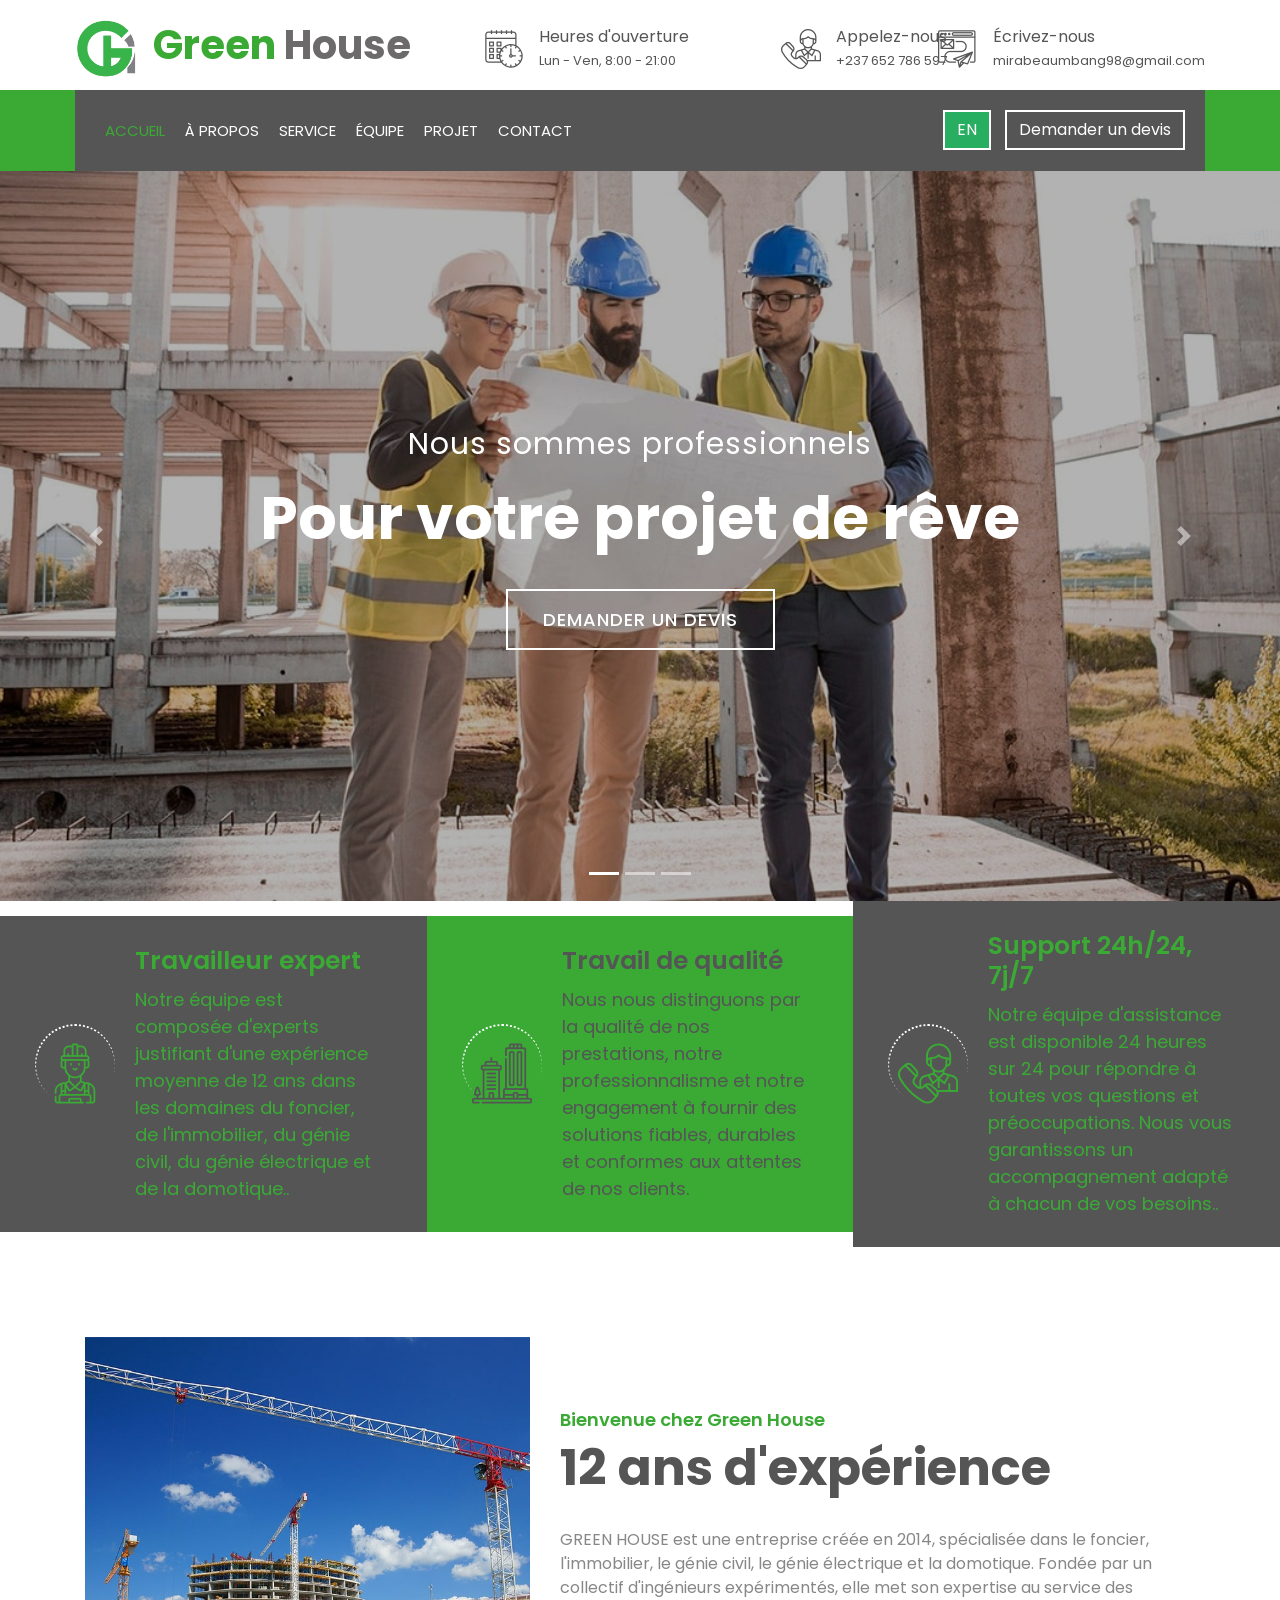
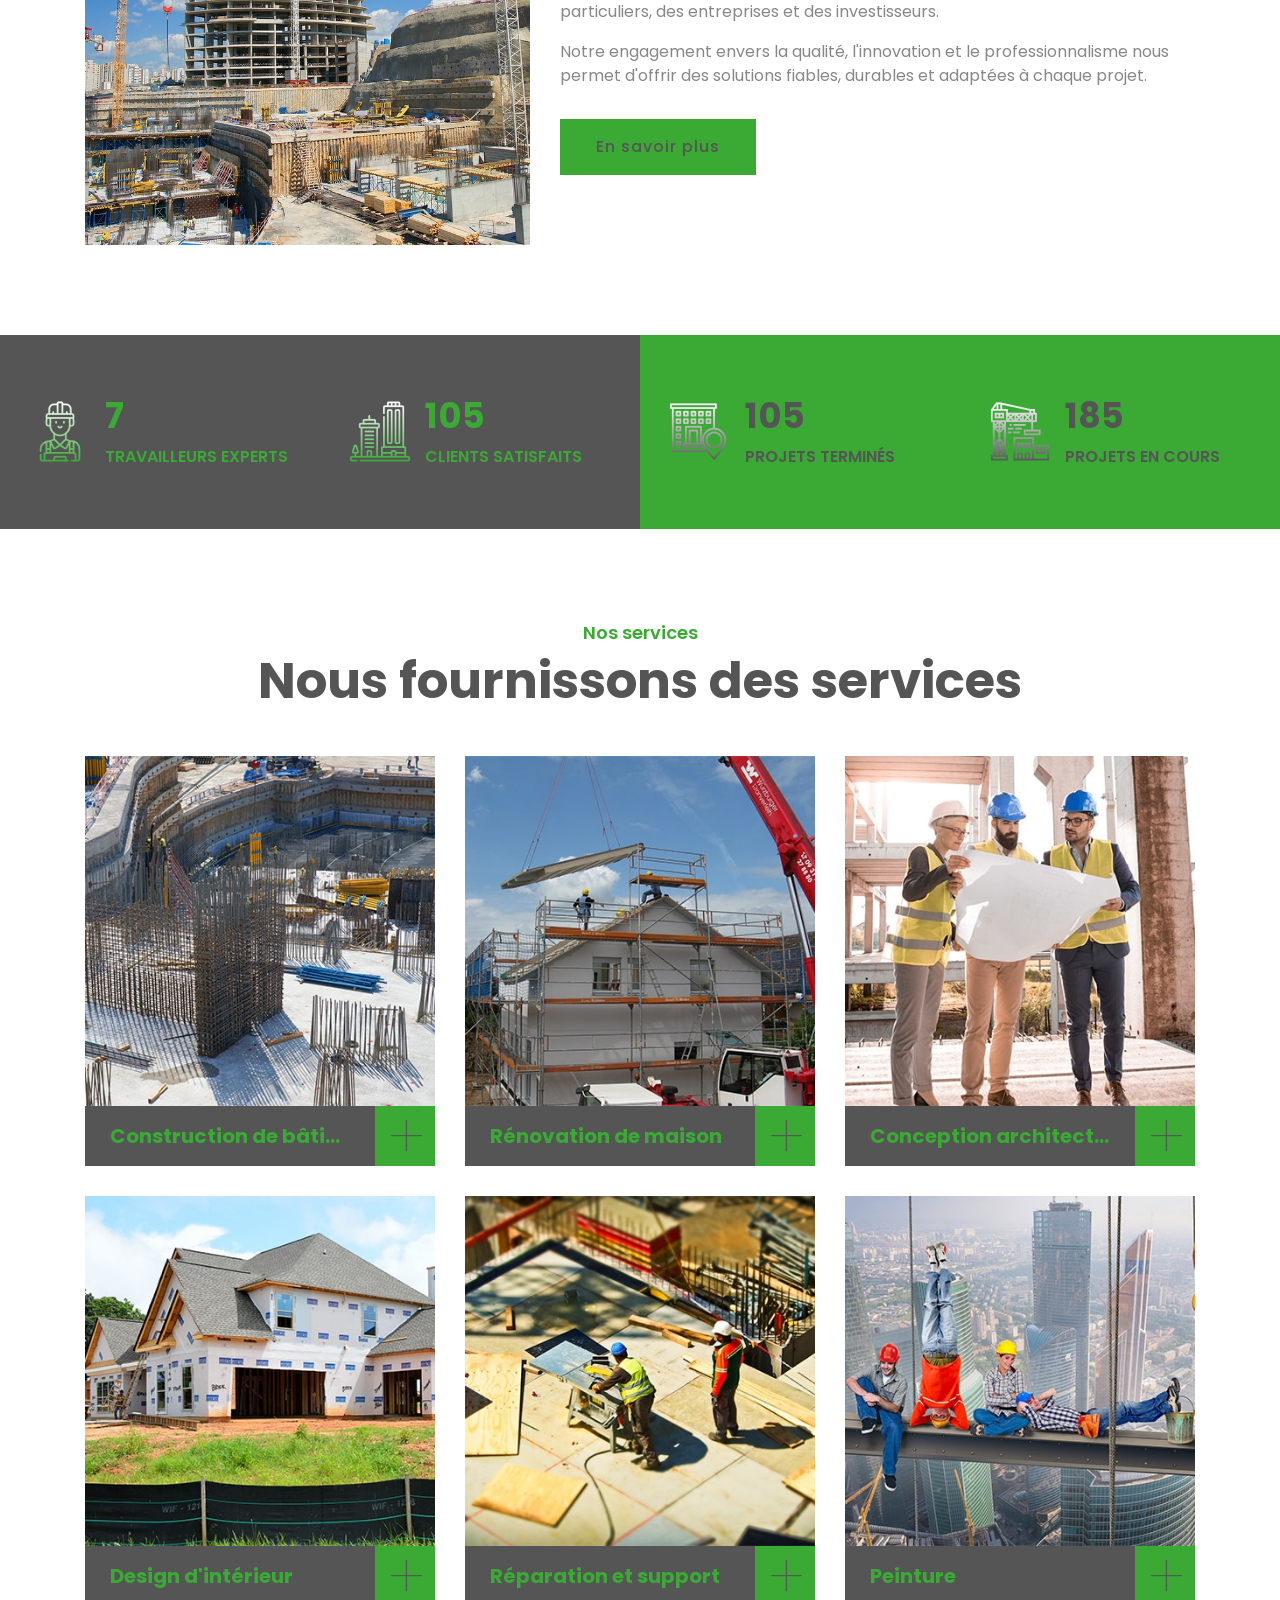
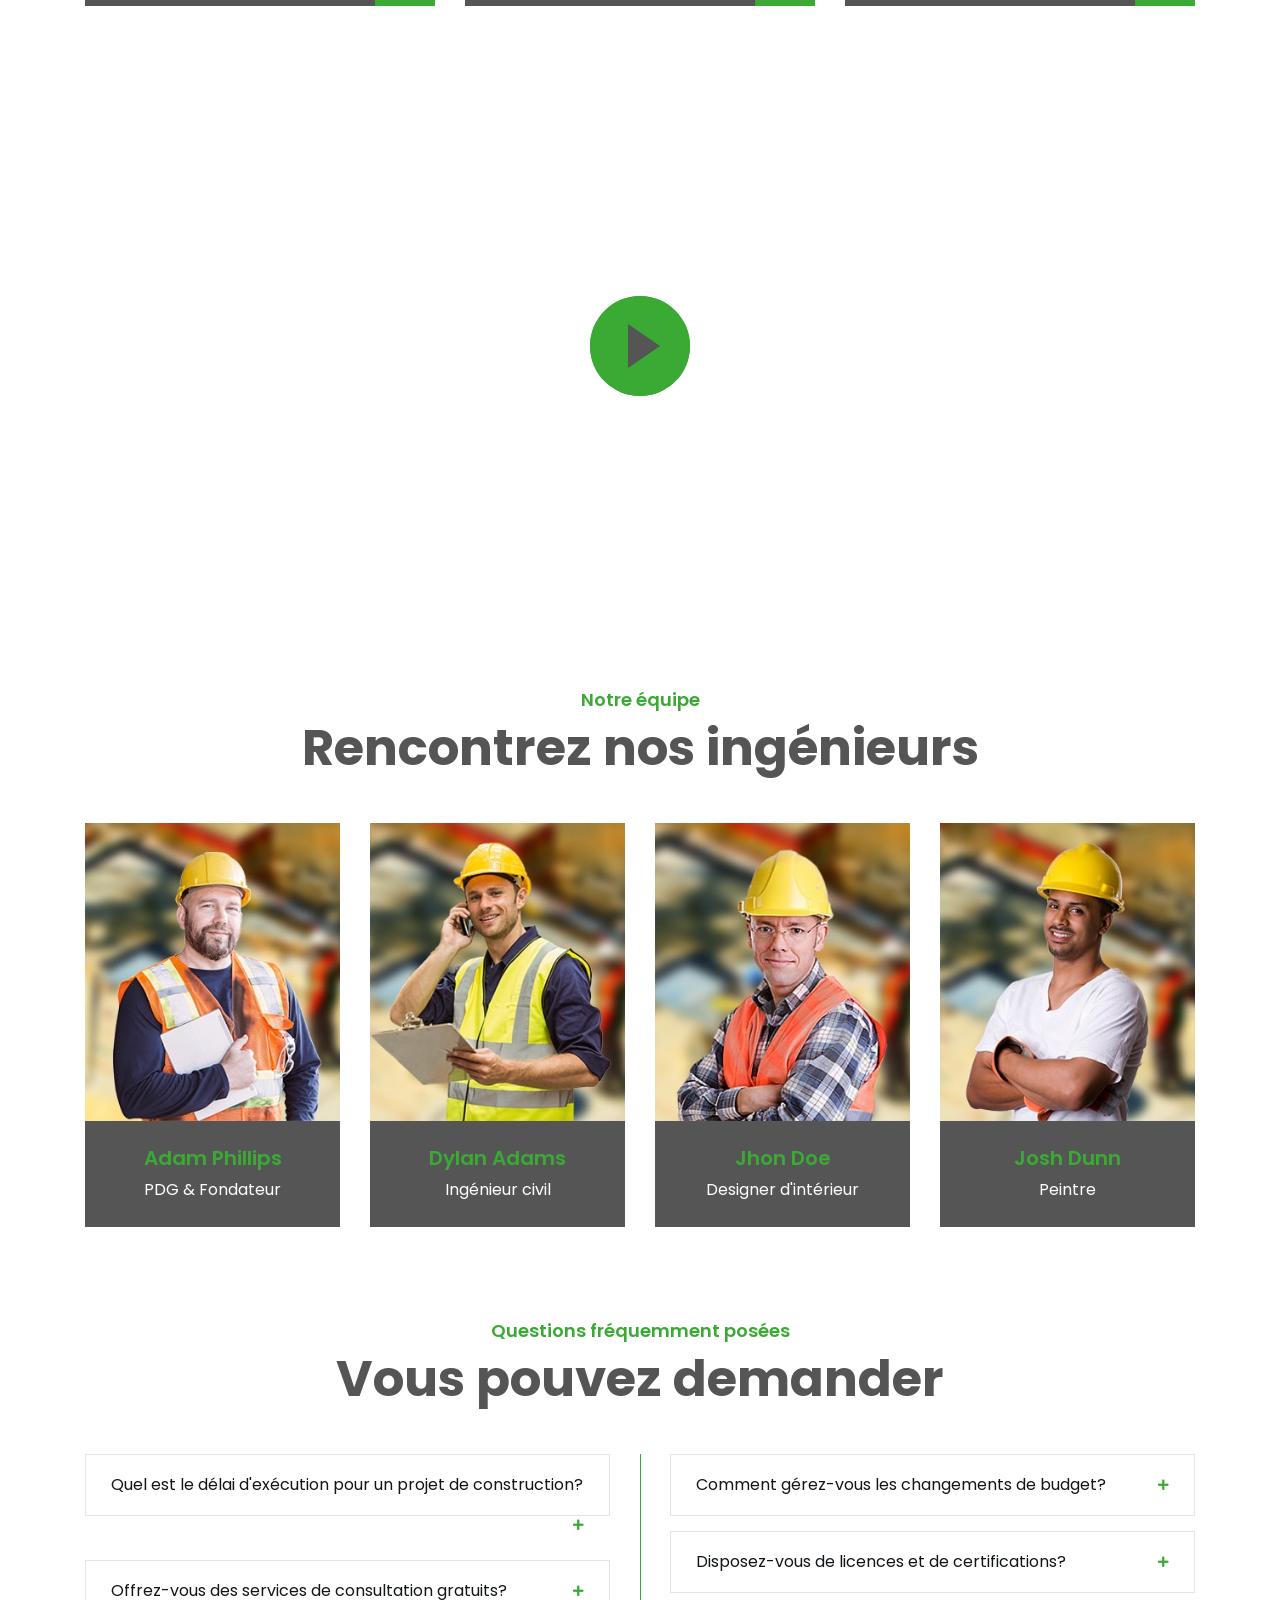
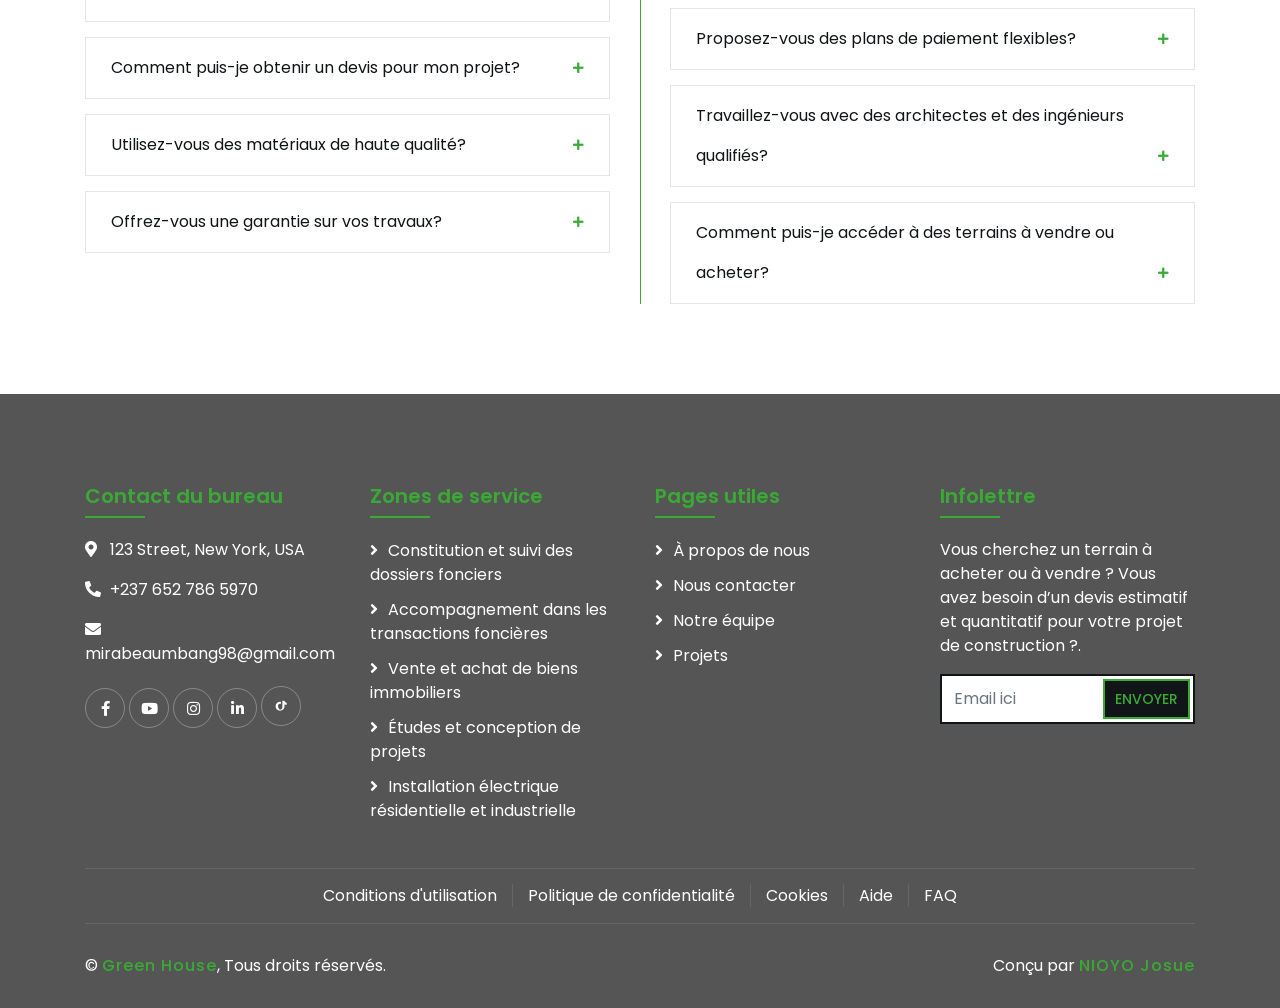
==== commit 06dfc963: "Fixed #15 modifier le footer des templates" ====
--- a/index.html
+++ b/index.html
@@ -173,11 +173,14 @@
                         <div class="col-lg-4 col-md-12">
                             <div class="feature-item">
                                 <div class="feature-icon">
-                                    <i class="flaticon-worker"></i>
+                                    <fi class="flaticon-worker"></i>
                                 </div>
                                 <div class="feature-text">
                                     <h3>Travailleur expert</h3>
-                                    <p>Notre équipe compte plus de 150 travailleurs experts avec une expérience moyenne de 15 ans dans le secteur de la construction.</p>
+                                    <p>Notre équipe est composée d'experts justifiant d'une expérience
+                                      moyenne de 12 ans dans les domaines du foncier, de l'immobilier, du génie civil,
+                                      du génie électrique et de la domotique..
+                                    </p>
                                 </div>
                             </div>
                         </div>
@@ -188,7 +191,7 @@
                                 </div>
                                 <div class="feature-text">
                                     <h3>Travail de qualité</h3>
-                                    <p>Nous garantissons un travail de qualité supérieure en utilisant uniquement les meilleurs matériaux et les techniques les plus avancées.</p>
+                                    <p>Nous nous distinguons par la qualité de nos prestations, notre professionnalisme et notre engagement à fournir des solutions fiables, durables et conformes aux attentes de nos clients.</p>
                                 </div>
                             </div>
                         </div>
@@ -199,7 +202,7 @@
                                 </div>
                                 <div class="feature-text">
                                     <h3>Support 24h/24, 7j/7</h3>
-                                    <p>Notre équipe d'assistance est disponible 24 heures sur 24 pour répondre à toutes vos questions et résoudre les urgences.</p>
+                                    <p>Notre équipe d'assistance est disponible 24 heures sur 24 pour répondre à toutes vos questions et préoccupations. Nous vous garantissons un accompagnement adapté à chacun de vos besoins..</p>
                                 </div>
                             </div>
                         </div>
@@ -224,13 +227,9 @@
                                 <h2>12 ans d'expérience</h2>
                             </div>
                             <div class="about-text">
-                                <p>Green House est une entreprise créée en 2014. Elle résulte d’une initiative 
-                                collective portée par des ingénieurs répartis à travers le monde, dotés d’une solide 
-                                expertise en entrepreneuriat, management et gestion de projets. 
-                                </p>
-                                <p>
-                                    Notre engagement envers l'excellence, la qualité et l'innovation nous a permis de devenir le choix préféré pour les projets de construction résidentiels et commerciaux. Nous combinons l'expérience, la créativité et l'expertise pour transformer vos rêves en réalité.
-                                </p>
+                                <p>GREEN HOUSE est une entreprise créée en 2014, spécialisée dans le foncier, l'immobilier, le génie civil, le génie électrique et la domotique. Fondée par un collectif d'ingénieurs expérimentés, elle met son expertise au service des particuliers, des entreprises et des investisseurs.
+</p>
+                                <p>Notre engagement envers la qualité, l'innovation et le professionnalisme nous permet d'offrir des solutions fiables, durables et adaptées à chaque projet.</p>
                                 <a class="btn" href="about.html">En savoir plus</a>
                             </div>
                         </div>
@@ -882,11 +881,11 @@
                         <div class="col-md-6 col-lg-3">
                             <div class="footer-link">
                                 <h2>Zones de service</h2>
-                                <a href="contact.html">Achat de Terrain</a>
-                                <a href="contact.html">Construction de bâtiments</a>
-                                <a href="contact.html">Conception architecturale</a>
-                                <a href="">Design d'intérieur</a>
-                                <a href="contact.html">Peinture</a>
+                                <a href="contact.html">Constitution et suivi des dossiers fonciers</a>
+                                <a href="contact.html">Accompagnement dans les transactions foncières</a>
+                                <a href="contact.html">Vente et achat de biens immobiliers</a>
+                                <a href="contact.html">Études et conception de projets</a>
+                                <a href="contact.html">Installation électrique résidentielle et industrielle</a>
                             </div>
                         </div>
                         <div class="col-md-6 col-lg-3">
@@ -902,7 +901,7 @@
                             <div class="newsletter">
                                 <h2>Infolettre</h2>
                                 <p>
-                                    Vous cherchez un terrain à acheter ou à vendre ? Recevez une sélection d’offres, une estimation fiable et un accompagnement complet pour finaliser votre projet en toute sérénité.
+                                    Vous cherchez un terrain à acheter ou à vendre ? Vous avez besoin d’un devis estimatif et quantitatif pour votre projet de construction ?.
                                 </p>
                                 <div class="form">
                                     <input class="form-control" placeholder="Email ici">
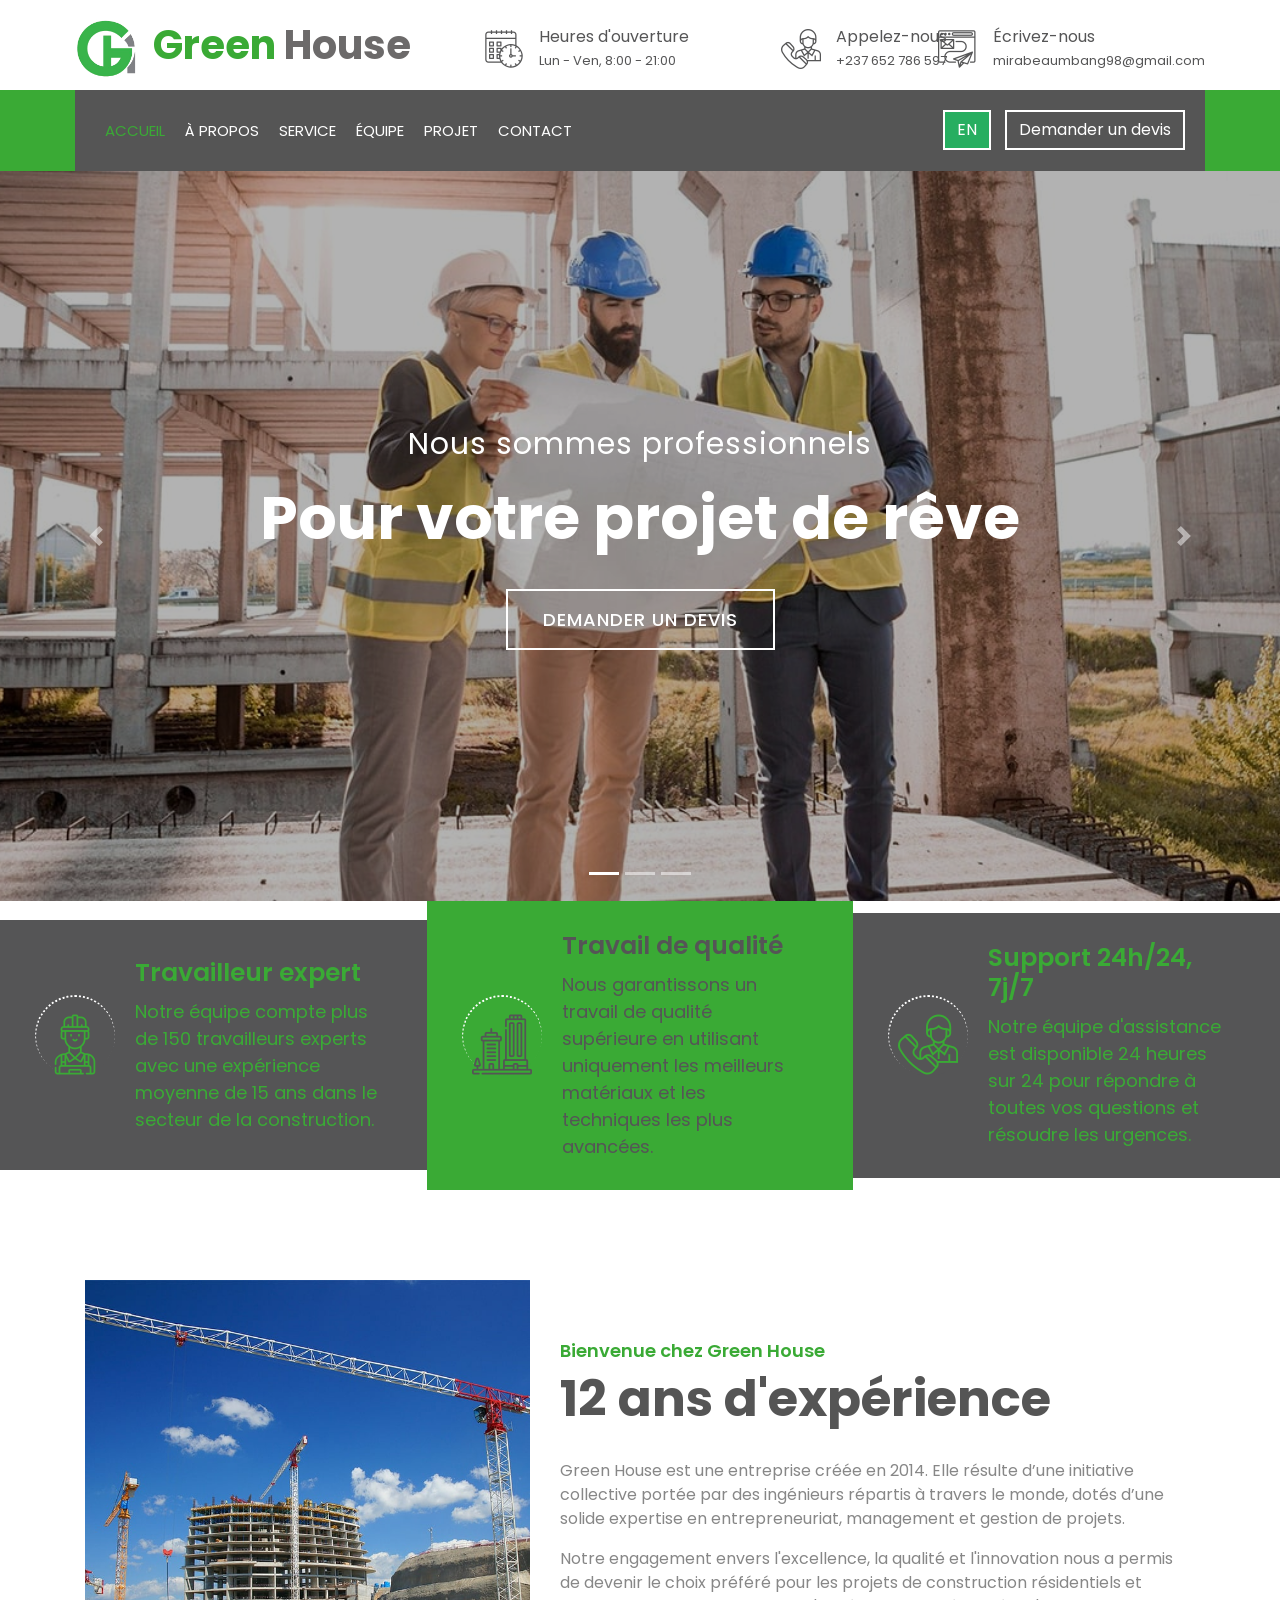
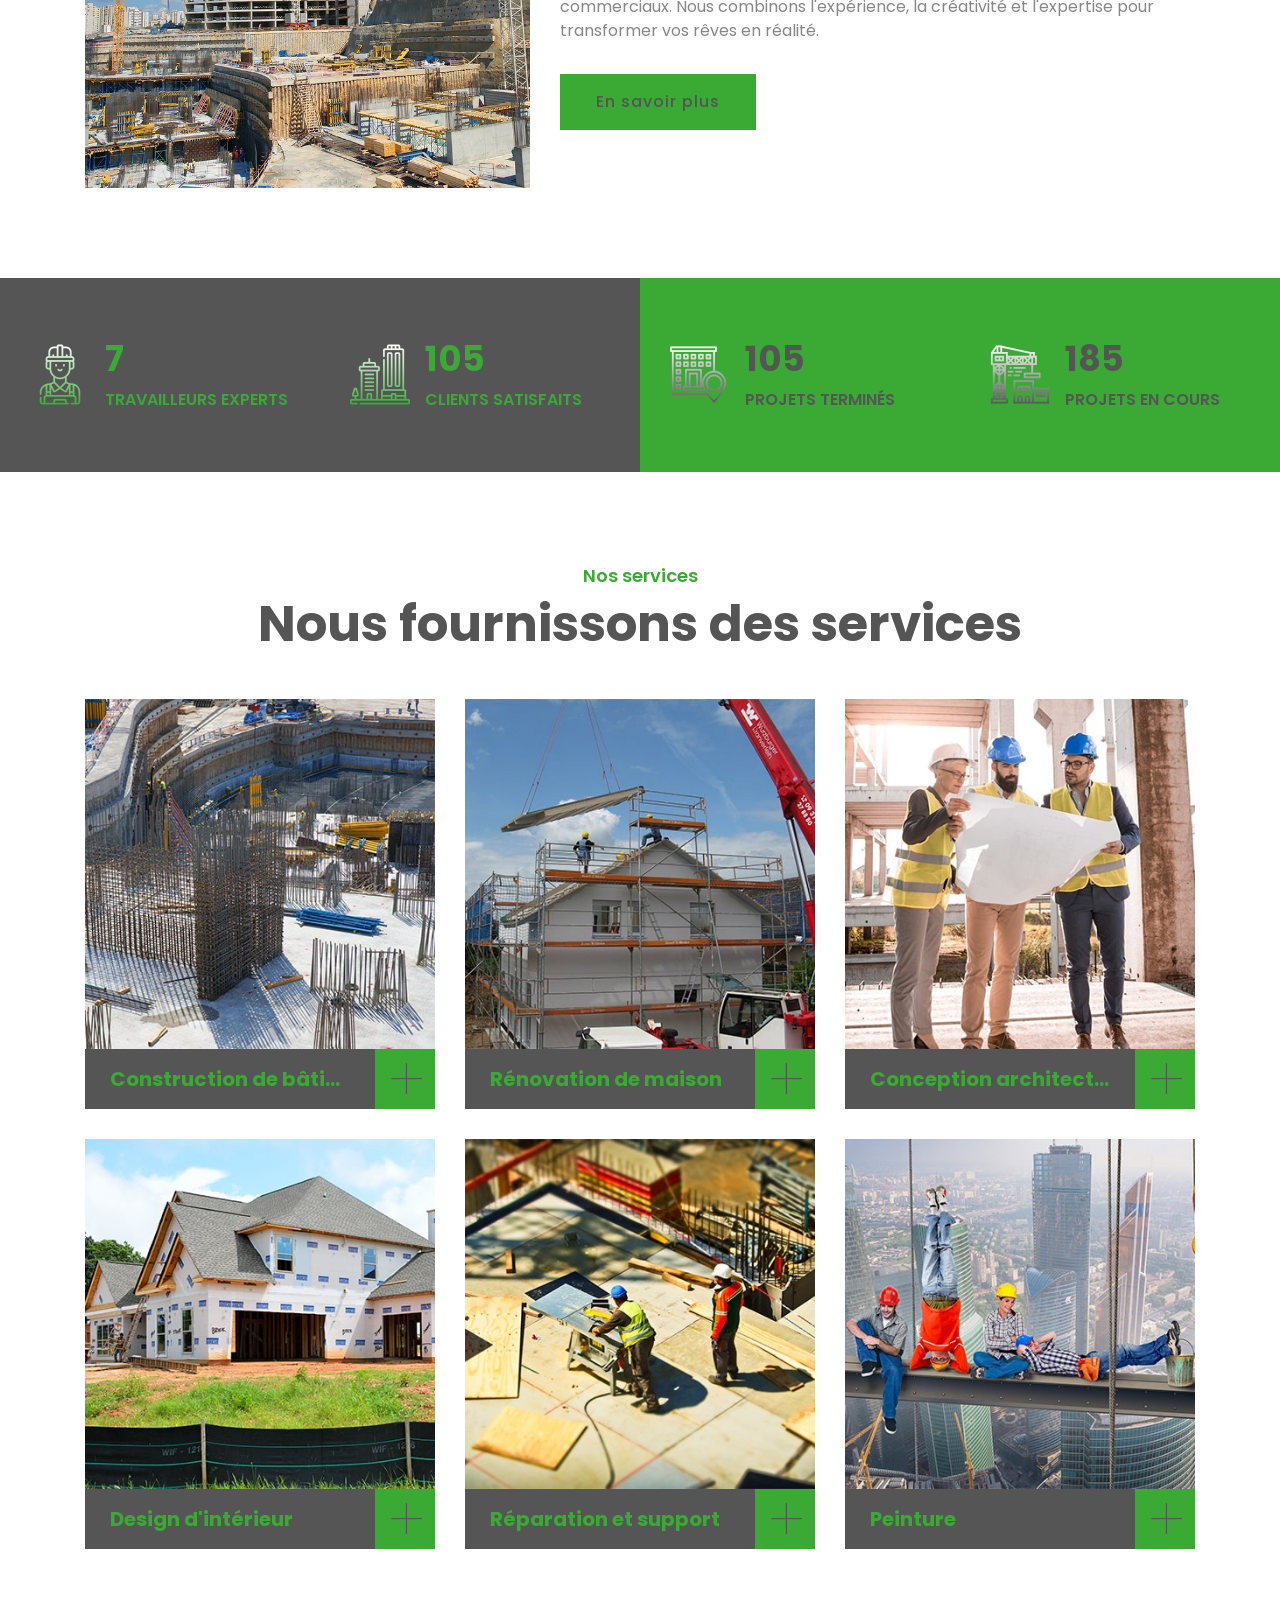
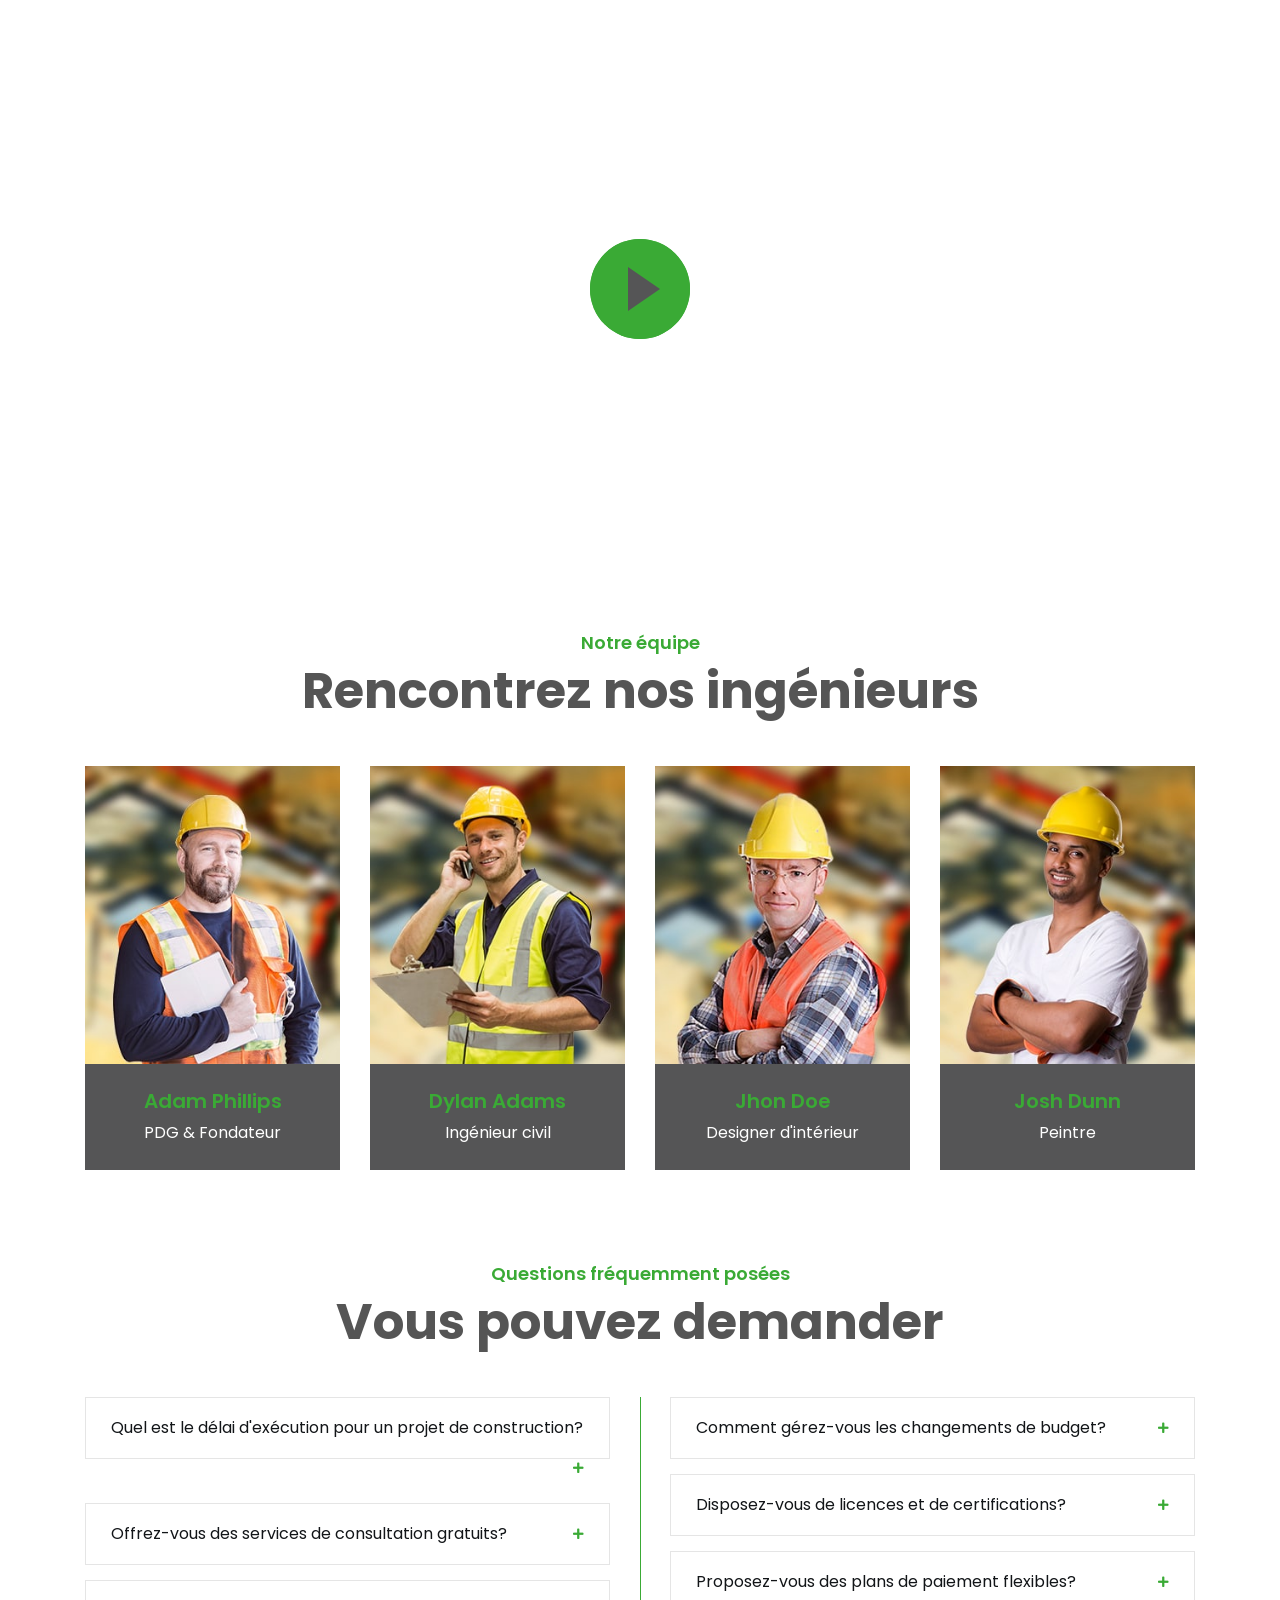
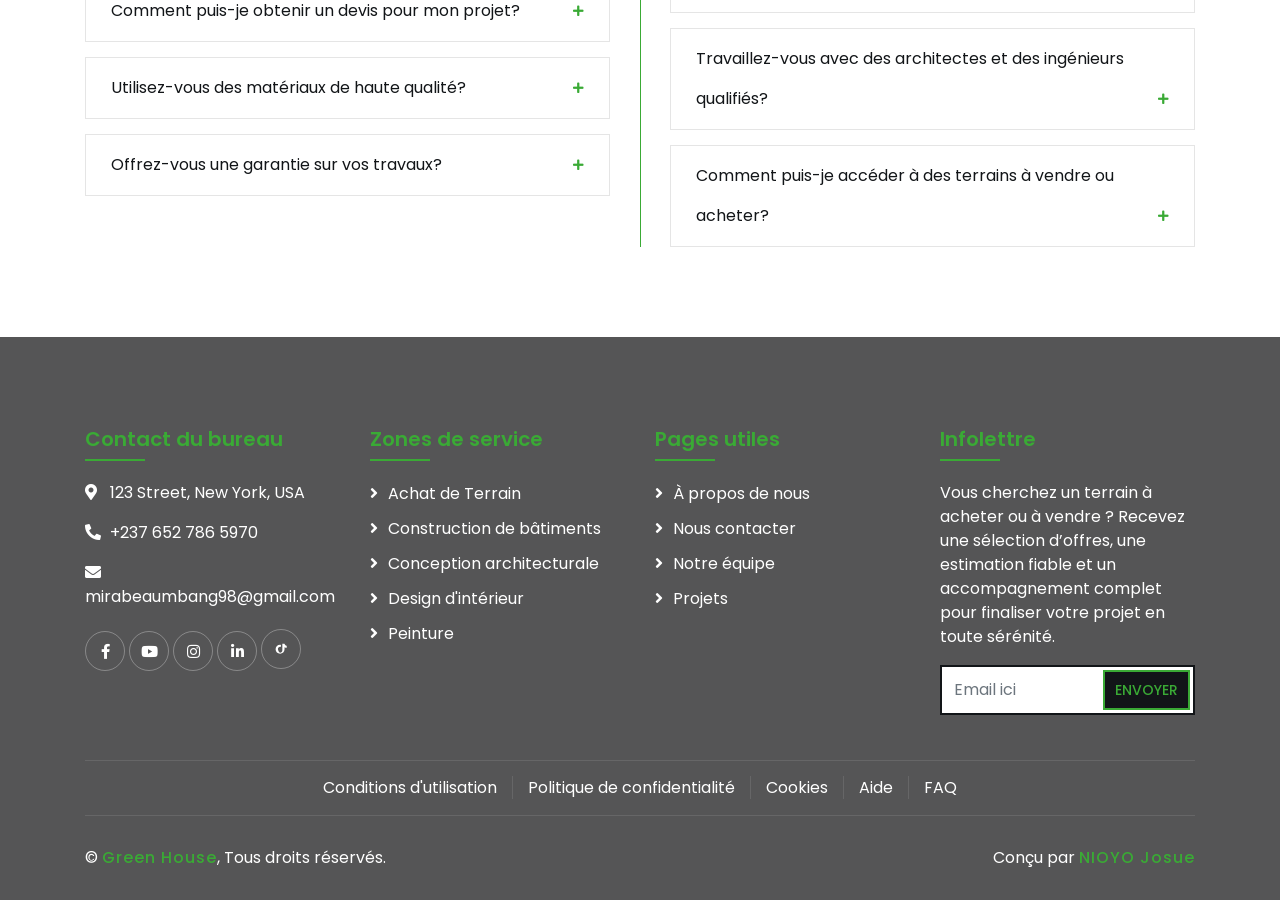
==== commit 29fca962: "WIP sur le conatact.html concernant le sujet du mail" ====
--- a/index.html
+++ b/index.html
@@ -173,14 +173,11 @@
                         <div class="col-lg-4 col-md-12">
                             <div class="feature-item">
                                 <div class="feature-icon">
-                                    <fi class="flaticon-worker"></i>
+                                    <i class="flaticon-worker"></i>
                                 </div>
                                 <div class="feature-text">
                                     <h3>Travailleur expert</h3>
-                                    <p>Notre équipe est composée d'experts justifiant d'une expérience
-                                      moyenne de 12 ans dans les domaines du foncier, de l'immobilier, du génie civil,
-                                      du génie électrique et de la domotique..
-                                    </p>
+                                    <p>Notre équipe compte plus de 150 travailleurs experts avec une expérience moyenne de 15 ans dans le secteur de la construction.</p>
                                 </div>
                             </div>
                         </div>
@@ -191,7 +188,7 @@
                                 </div>
                                 <div class="feature-text">
                                     <h3>Travail de qualité</h3>
-                                    <p>Nous nous distinguons par la qualité de nos prestations, notre professionnalisme et notre engagement à fournir des solutions fiables, durables et conformes aux attentes de nos clients.</p>
+                                    <p>Nous garantissons un travail de qualité supérieure en utilisant uniquement les meilleurs matériaux et les techniques les plus avancées.</p>
                                 </div>
                             </div>
                         </div>
@@ -202,7 +199,7 @@
                                 </div>
                                 <div class="feature-text">
                                     <h3>Support 24h/24, 7j/7</h3>
-                                    <p>Notre équipe d'assistance est disponible 24 heures sur 24 pour répondre à toutes vos questions et préoccupations. Nous vous garantissons un accompagnement adapté à chacun de vos besoins..</p>
+                                    <p>Notre équipe d'assistance est disponible 24 heures sur 24 pour répondre à toutes vos questions et résoudre les urgences.</p>
                                 </div>
                             </div>
                         </div>
@@ -227,9 +224,13 @@
                                 <h2>12 ans d'expérience</h2>
                             </div>
                             <div class="about-text">
-                                <p>GREEN HOUSE est une entreprise créée en 2014, spécialisée dans le foncier, l'immobilier, le génie civil, le génie électrique et la domotique. Fondée par un collectif d'ingénieurs expérimentés, elle met son expertise au service des particuliers, des entreprises et des investisseurs.
-</p>
-                                <p>Notre engagement envers la qualité, l'innovation et le professionnalisme nous permet d'offrir des solutions fiables, durables et adaptées à chaque projet.</p>
+                                <p>Green House est une entreprise créée en 2014. Elle résulte d’une initiative 
+                                collective portée par des ingénieurs répartis à travers le monde, dotés d’une solide 
+                                expertise en entrepreneuriat, management et gestion de projets. 
+                                </p>
+                                <p>
+                                    Notre engagement envers l'excellence, la qualité et l'innovation nous a permis de devenir le choix préféré pour les projets de construction résidentiels et commerciaux. Nous combinons l'expérience, la créativité et l'expertise pour transformer vos rêves en réalité.
+                                </p>
                                 <a class="btn" href="about.html">En savoir plus</a>
                             </div>
                         </div>
@@ -881,11 +882,11 @@
                         <div class="col-md-6 col-lg-3">
                             <div class="footer-link">
                                 <h2>Zones de service</h2>
-                                <a href="contact.html">Constitution et suivi des dossiers fonciers</a>
-                                <a href="contact.html">Accompagnement dans les transactions foncières</a>
-                                <a href="contact.html">Vente et achat de biens immobiliers</a>
-                                <a href="contact.html">Études et conception de projets</a>
-                                <a href="contact.html">Installation électrique résidentielle et industrielle</a>
+                                <a href="contact.html">Achat de Terrain</a>
+                                <a href="contact.html">Construction de bâtiments</a>
+                                <a href="contact.html">Conception architecturale</a>
+                                <a href="">Design d'intérieur</a>
+                                <a href="contact.html">Peinture</a>
                             </div>
                         </div>
                         <div class="col-md-6 col-lg-3">
@@ -901,7 +902,7 @@
                             <div class="newsletter">
                                 <h2>Infolettre</h2>
                                 <p>
-                                    Vous cherchez un terrain à acheter ou à vendre ? Vous avez besoin d’un devis estimatif et quantitatif pour votre projet de construction ?.
+                                    Vous cherchez un terrain à acheter ou à vendre ? Recevez une sélection d’offres, une estimation fiable et un accompagnement complet pour finaliser votre projet en toute sérénité.
                                 </p>
                                 <div class="form">
                                     <input class="form-control" placeholder="Email ici">
@@ -913,10 +914,10 @@
                 </div>
                 <div class="container footer-menu">
                     <div class="f-menu">
-<a href="conditions.html">Conditions d'utilisation</a>
+                        <a href="conditions.html">Conditions d'utilisation</a>
                         <a href="politique-confidentialite.html">Politique de confidentialité</a>
-                        <a href="">Cookies</a>
-                        <a href="">Aide</a>
+                        <a href="cookies.html">Cookies</a>
+                        <a href="aide.html">Aide</a>
                         <a href="about.html#faq">FAQ</a>
                     </div>
                 </div>
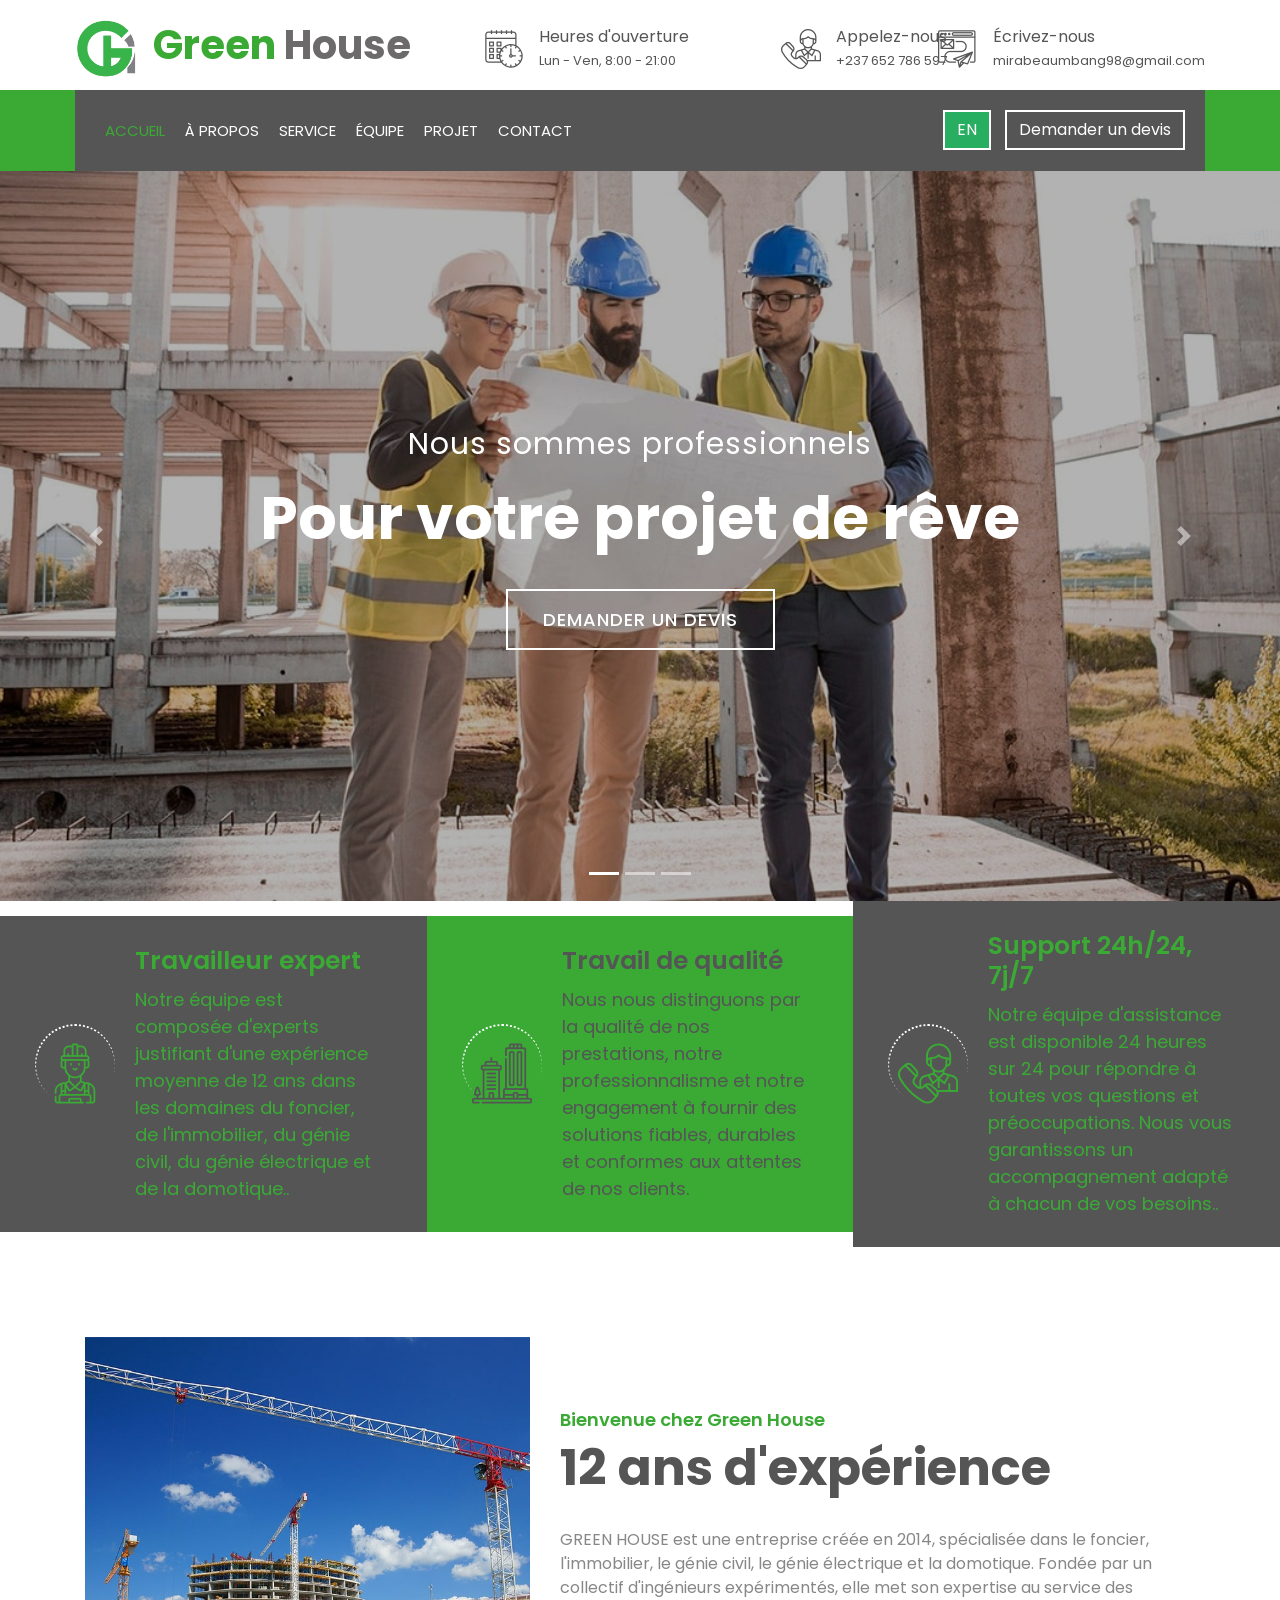
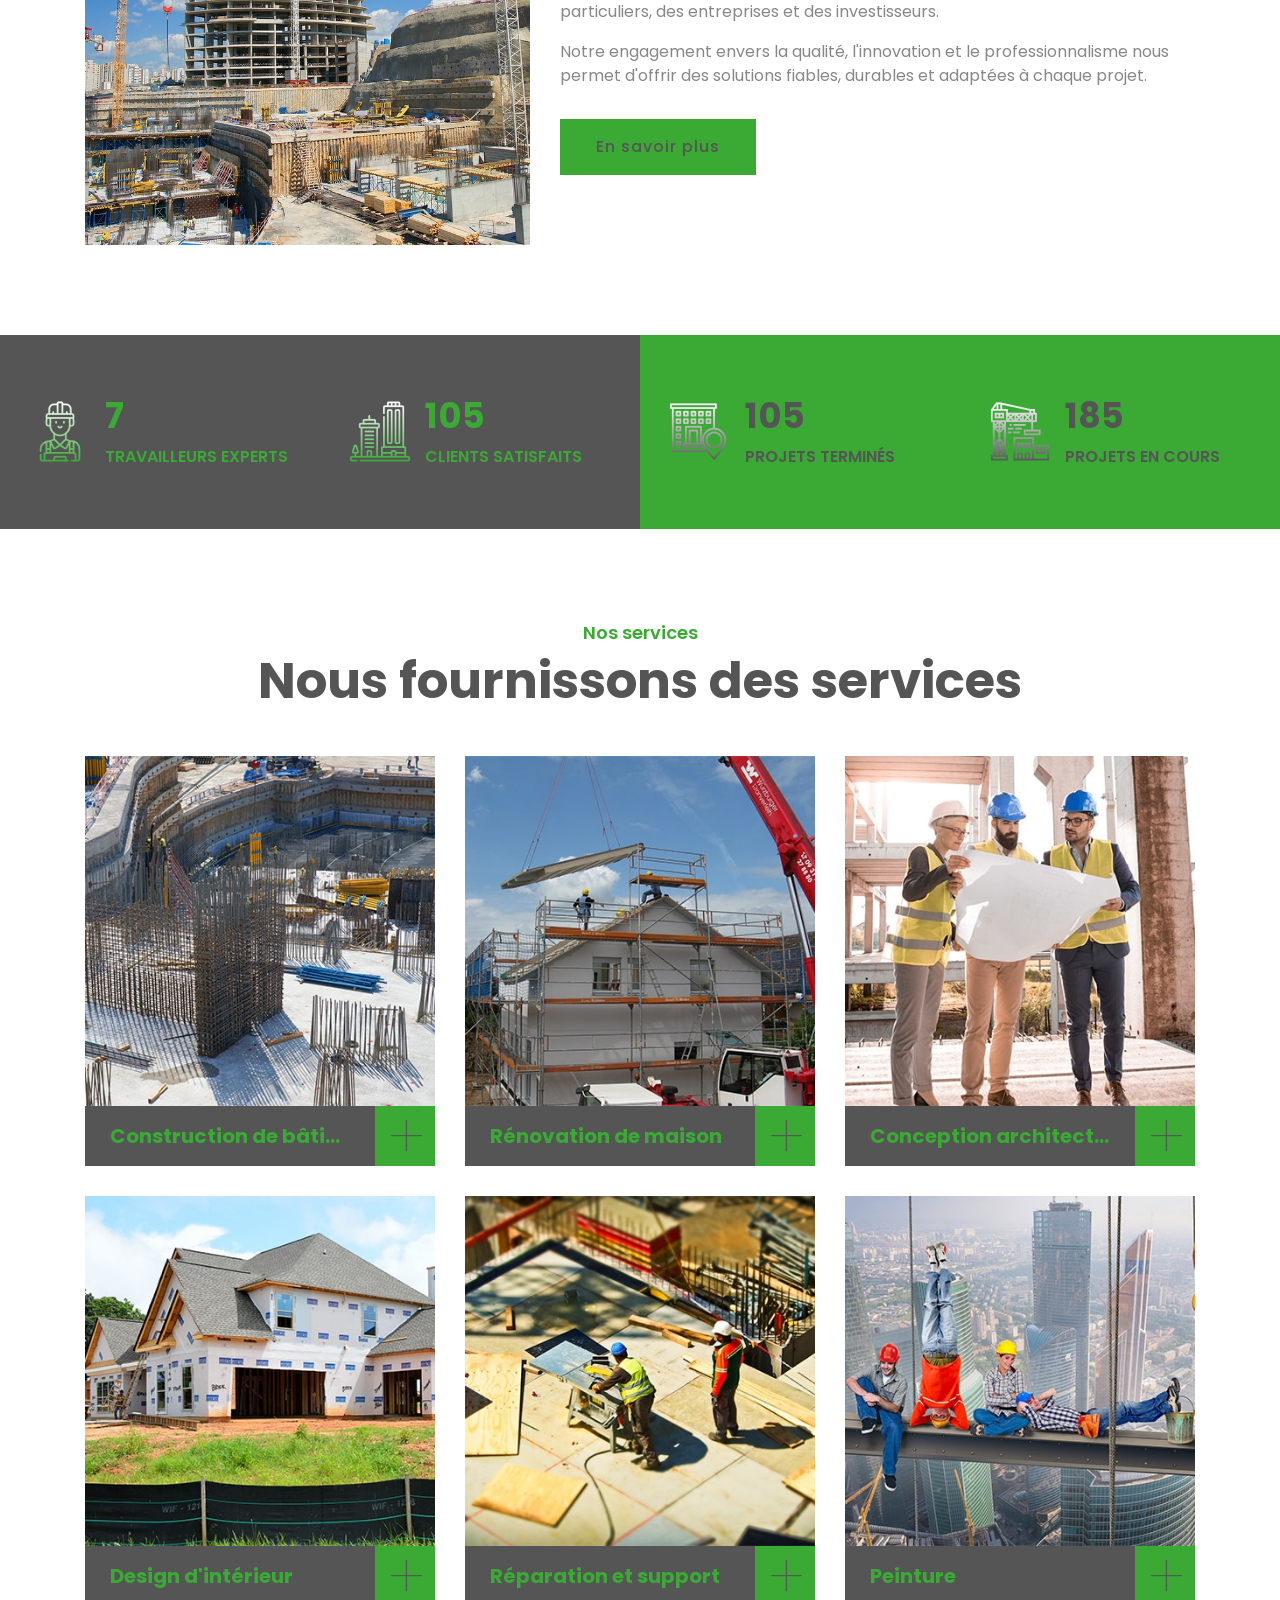
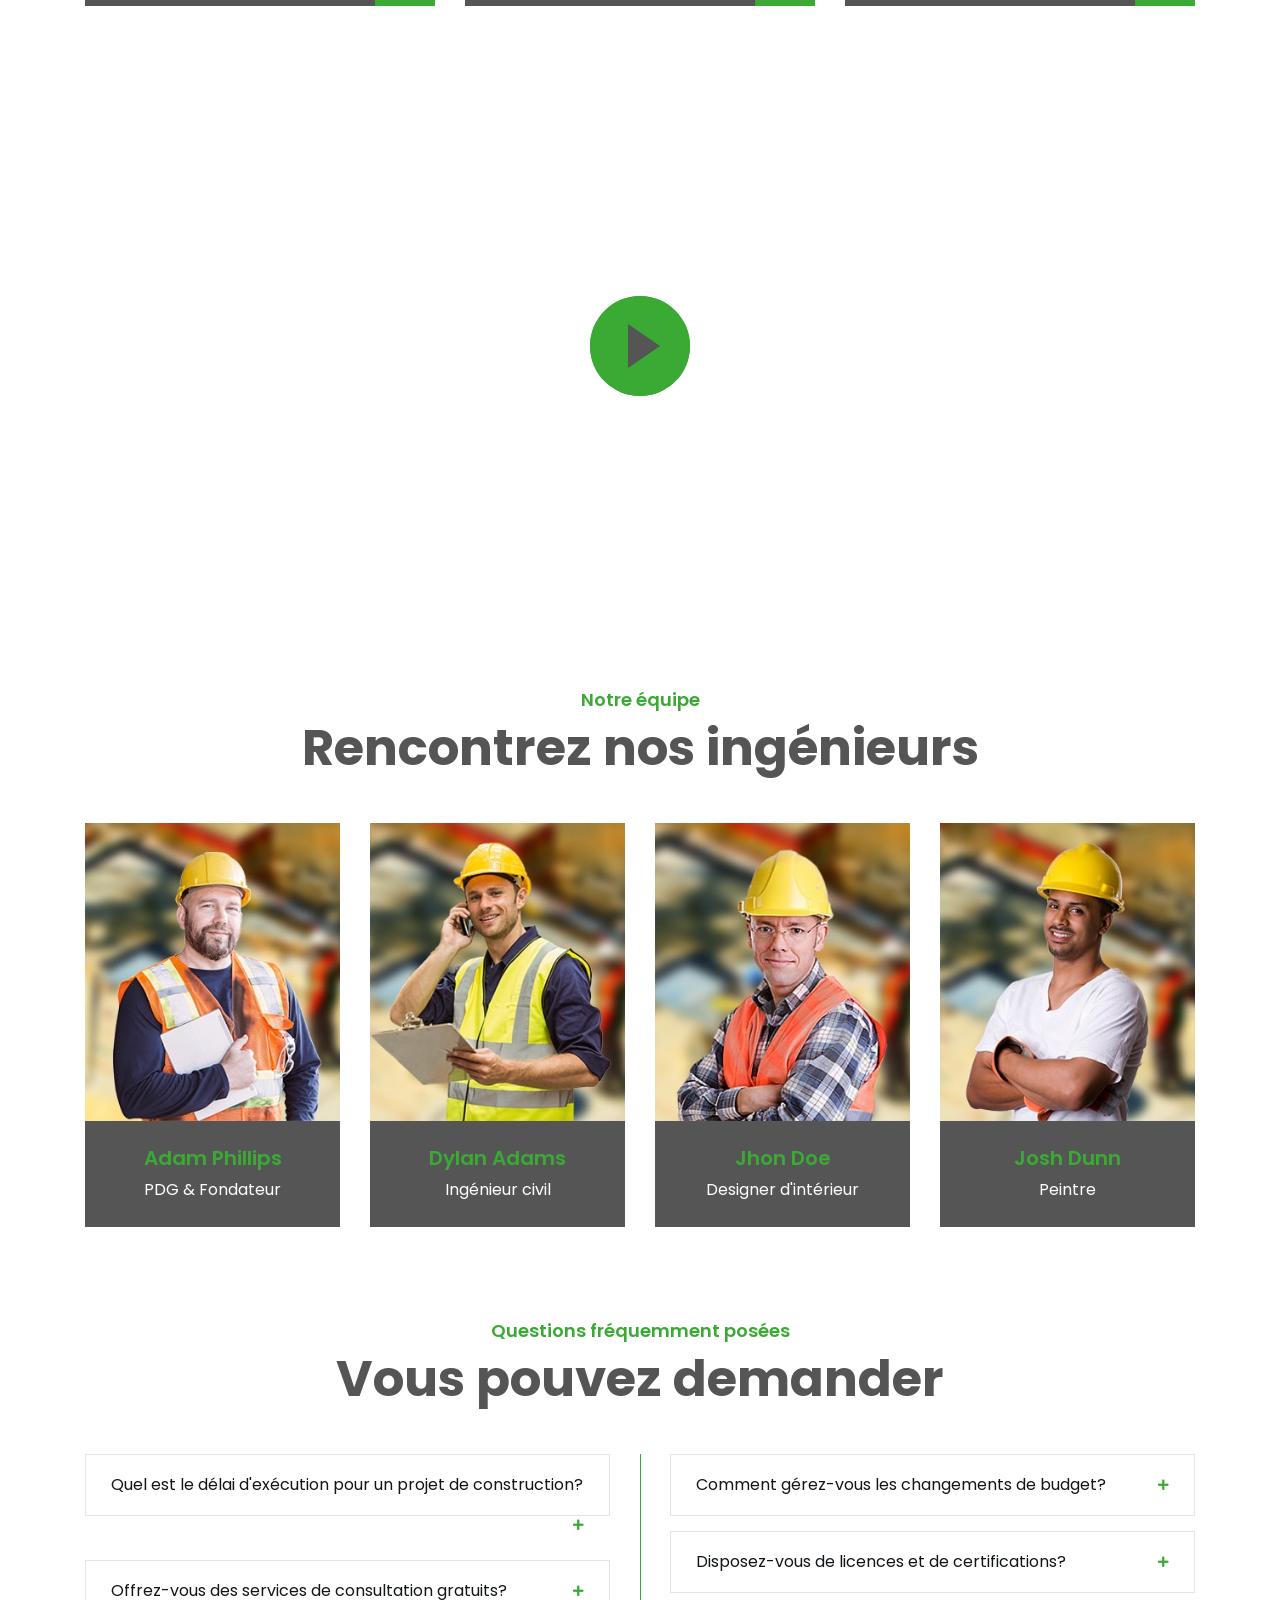
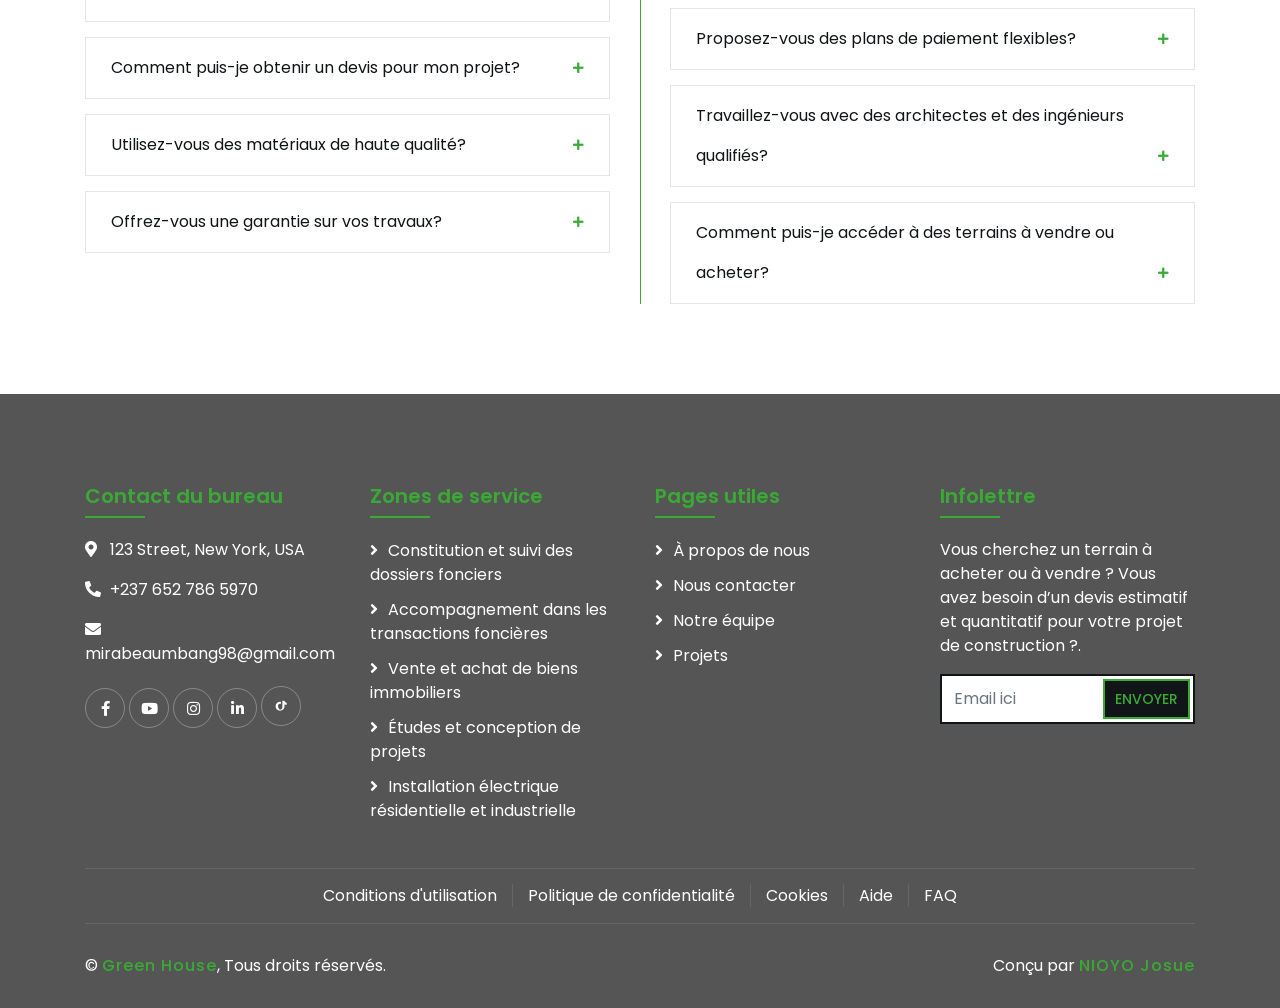
==== commit bdaf609e: "Merge branch 'main' of https://github.com/nioyojosue/Green-House" ====
--- a/index.html
+++ b/index.html
@@ -173,11 +173,14 @@
                         <div class="col-lg-4 col-md-12">
                             <div class="feature-item">
                                 <div class="feature-icon">
-                                    <i class="flaticon-worker"></i>
+                                    <fi class="flaticon-worker"></i>
                                 </div>
                                 <div class="feature-text">
                                     <h3>Travailleur expert</h3>
-                                    <p>Notre équipe compte plus de 150 travailleurs experts avec une expérience moyenne de 15 ans dans le secteur de la construction.</p>
+                                    <p>Notre équipe est composée d'experts justifiant d'une expérience
+                                      moyenne de 12 ans dans les domaines du foncier, de l'immobilier, du génie civil,
+                                      du génie électrique et de la domotique..
+                                    </p>
                                 </div>
                             </div>
                         </div>
@@ -188,7 +191,7 @@
                                 </div>
                                 <div class="feature-text">
                                     <h3>Travail de qualité</h3>
-                                    <p>Nous garantissons un travail de qualité supérieure en utilisant uniquement les meilleurs matériaux et les techniques les plus avancées.</p>
+                                    <p>Nous nous distinguons par la qualité de nos prestations, notre professionnalisme et notre engagement à fournir des solutions fiables, durables et conformes aux attentes de nos clients.</p>
                                 </div>
                             </div>
                         </div>
@@ -199,7 +202,7 @@
                                 </div>
                                 <div class="feature-text">
                                     <h3>Support 24h/24, 7j/7</h3>
-                                    <p>Notre équipe d'assistance est disponible 24 heures sur 24 pour répondre à toutes vos questions et résoudre les urgences.</p>
+                                    <p>Notre équipe d'assistance est disponible 24 heures sur 24 pour répondre à toutes vos questions et préoccupations. Nous vous garantissons un accompagnement adapté à chacun de vos besoins..</p>
                                 </div>
                             </div>
                         </div>
@@ -224,13 +227,9 @@
                                 <h2>12 ans d'expérience</h2>
                             </div>
                             <div class="about-text">
-                                <p>Green House est une entreprise créée en 2014. Elle résulte d’une initiative 
-                                collective portée par des ingénieurs répartis à travers le monde, dotés d’une solide 
-                                expertise en entrepreneuriat, management et gestion de projets. 
-                                </p>
-                                <p>
-                                    Notre engagement envers l'excellence, la qualité et l'innovation nous a permis de devenir le choix préféré pour les projets de construction résidentiels et commerciaux. Nous combinons l'expérience, la créativité et l'expertise pour transformer vos rêves en réalité.
-                                </p>
+                                <p>GREEN HOUSE est une entreprise créée en 2014, spécialisée dans le foncier, l'immobilier, le génie civil, le génie électrique et la domotique. Fondée par un collectif d'ingénieurs expérimentés, elle met son expertise au service des particuliers, des entreprises et des investisseurs.
+</p>
+                                <p>Notre engagement envers la qualité, l'innovation et le professionnalisme nous permet d'offrir des solutions fiables, durables et adaptées à chaque projet.</p>
                                 <a class="btn" href="about.html">En savoir plus</a>
                             </div>
                         </div>
@@ -882,11 +881,11 @@
                         <div class="col-md-6 col-lg-3">
                             <div class="footer-link">
                                 <h2>Zones de service</h2>
-                                <a href="contact.html">Achat de Terrain</a>
-                                <a href="contact.html">Construction de bâtiments</a>
-                                <a href="contact.html">Conception architecturale</a>
-                                <a href="">Design d'intérieur</a>
-                                <a href="contact.html">Peinture</a>
+                                <a href="contact.html">Constitution et suivi des dossiers fonciers</a>
+                                <a href="contact.html">Accompagnement dans les transactions foncières</a>
+                                <a href="contact.html">Vente et achat de biens immobiliers</a>
+                                <a href="contact.html">Études et conception de projets</a>
+                                <a href="contact.html">Installation électrique résidentielle et industrielle</a>
                             </div>
                         </div>
                         <div class="col-md-6 col-lg-3">
@@ -902,7 +901,7 @@
                             <div class="newsletter">
                                 <h2>Infolettre</h2>
                                 <p>
-                                    Vous cherchez un terrain à acheter ou à vendre ? Recevez une sélection d’offres, une estimation fiable et un accompagnement complet pour finaliser votre projet en toute sérénité.
+                                    Vous cherchez un terrain à acheter ou à vendre ? Vous avez besoin d’un devis estimatif et quantitatif pour votre projet de construction ?.
                                 </p>
                                 <div class="form">
                                     <input class="form-control" placeholder="Email ici">
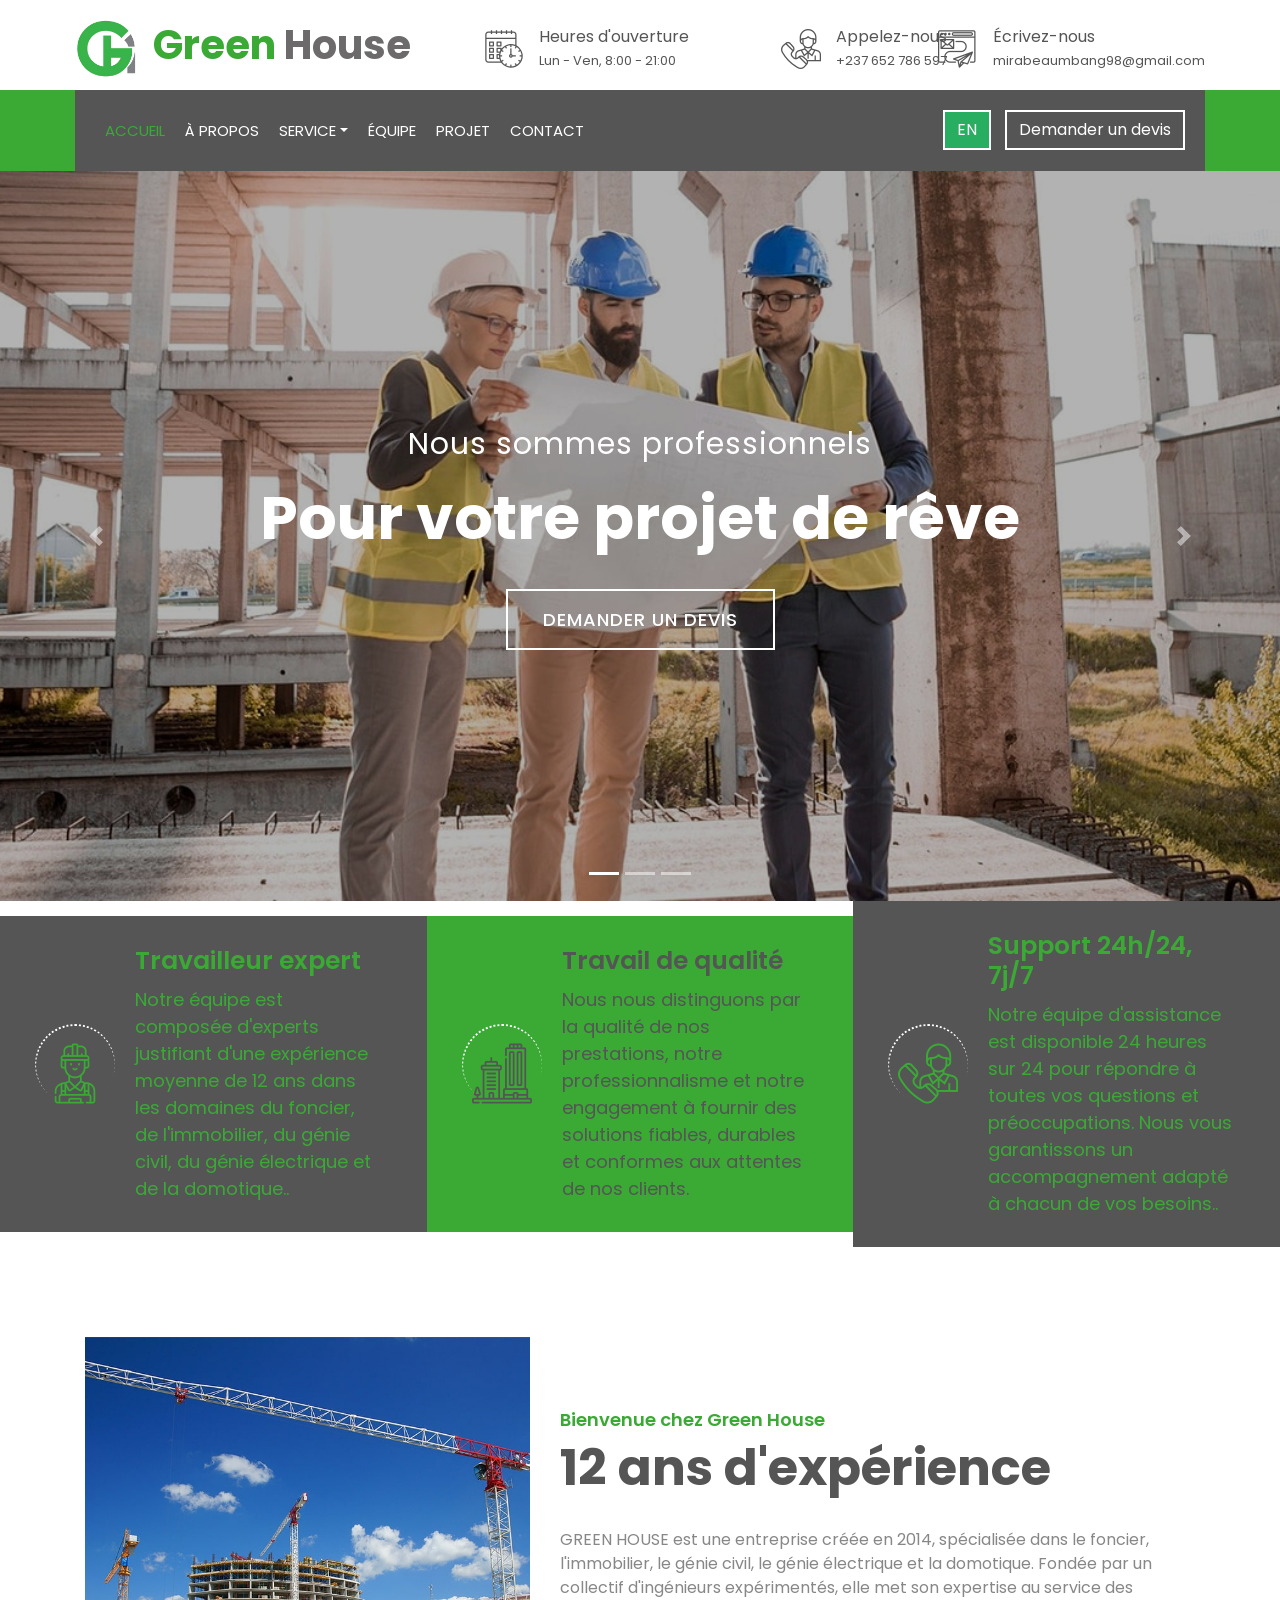
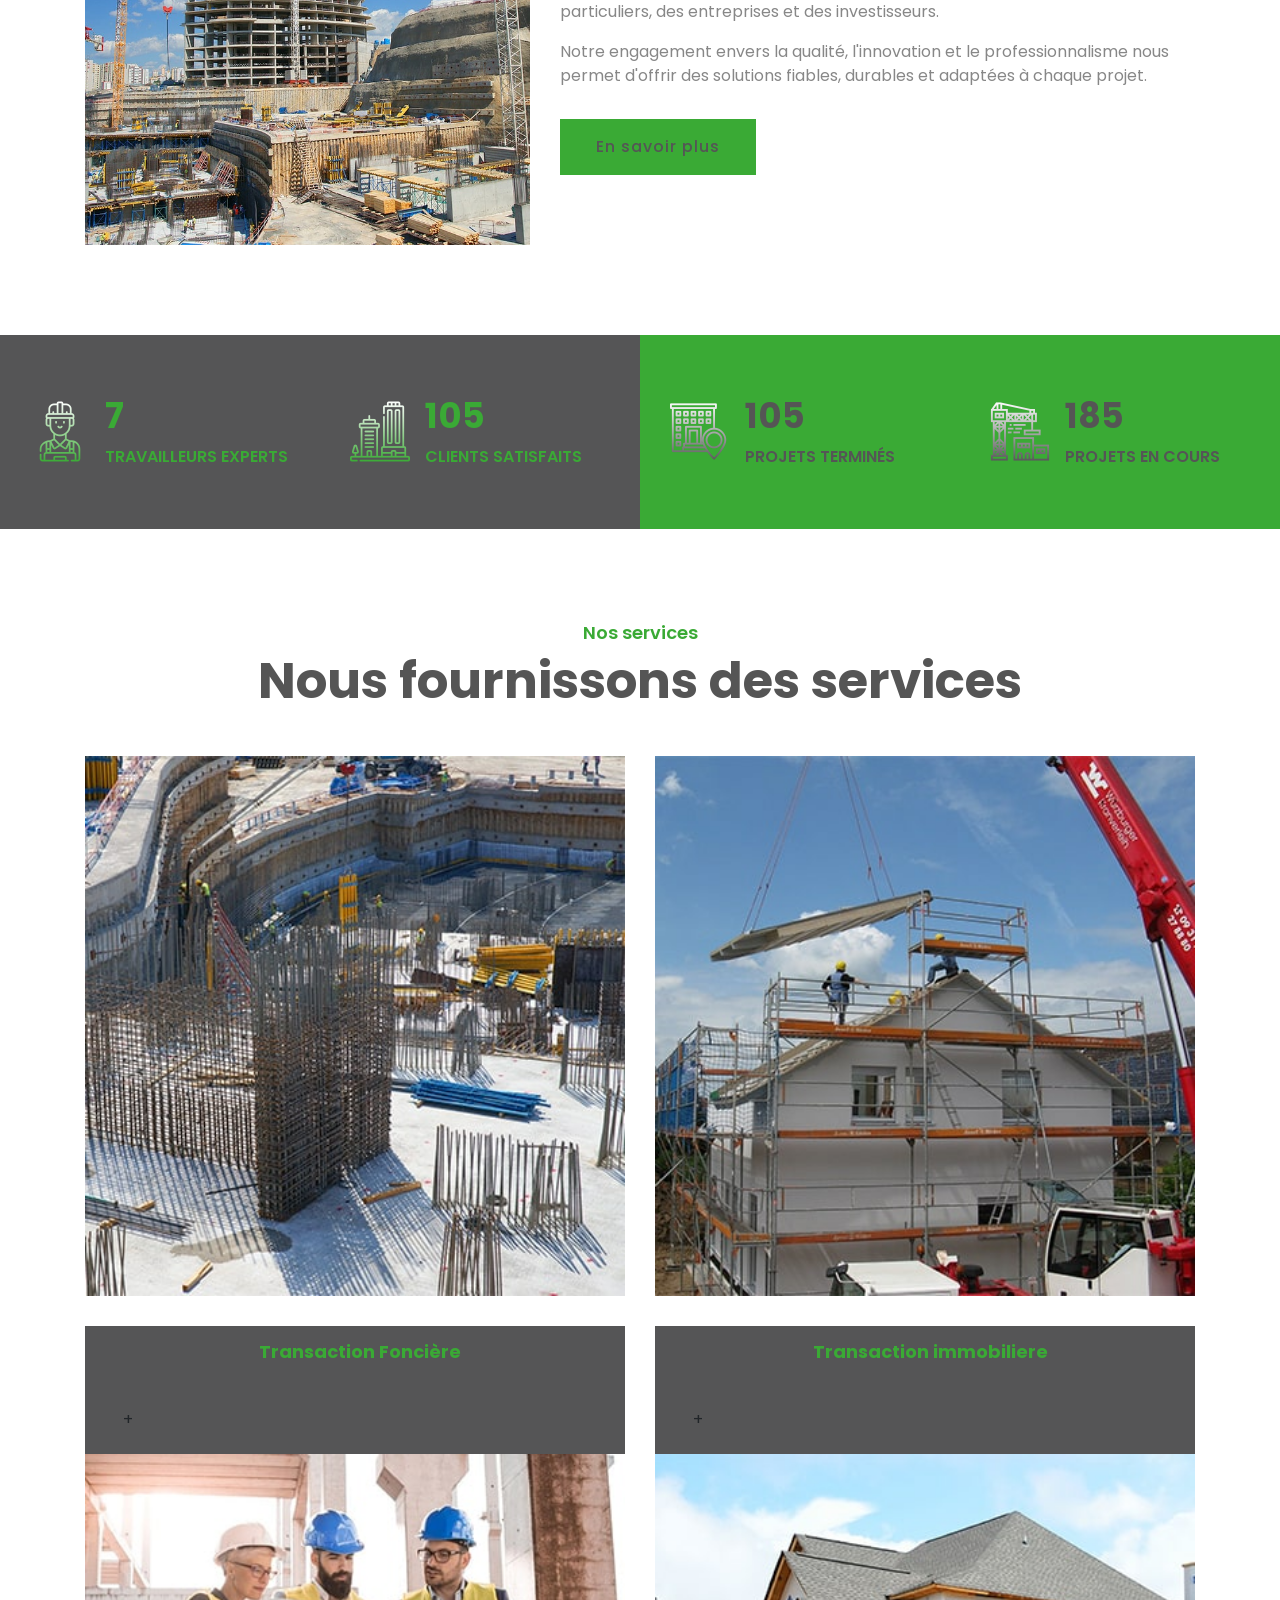
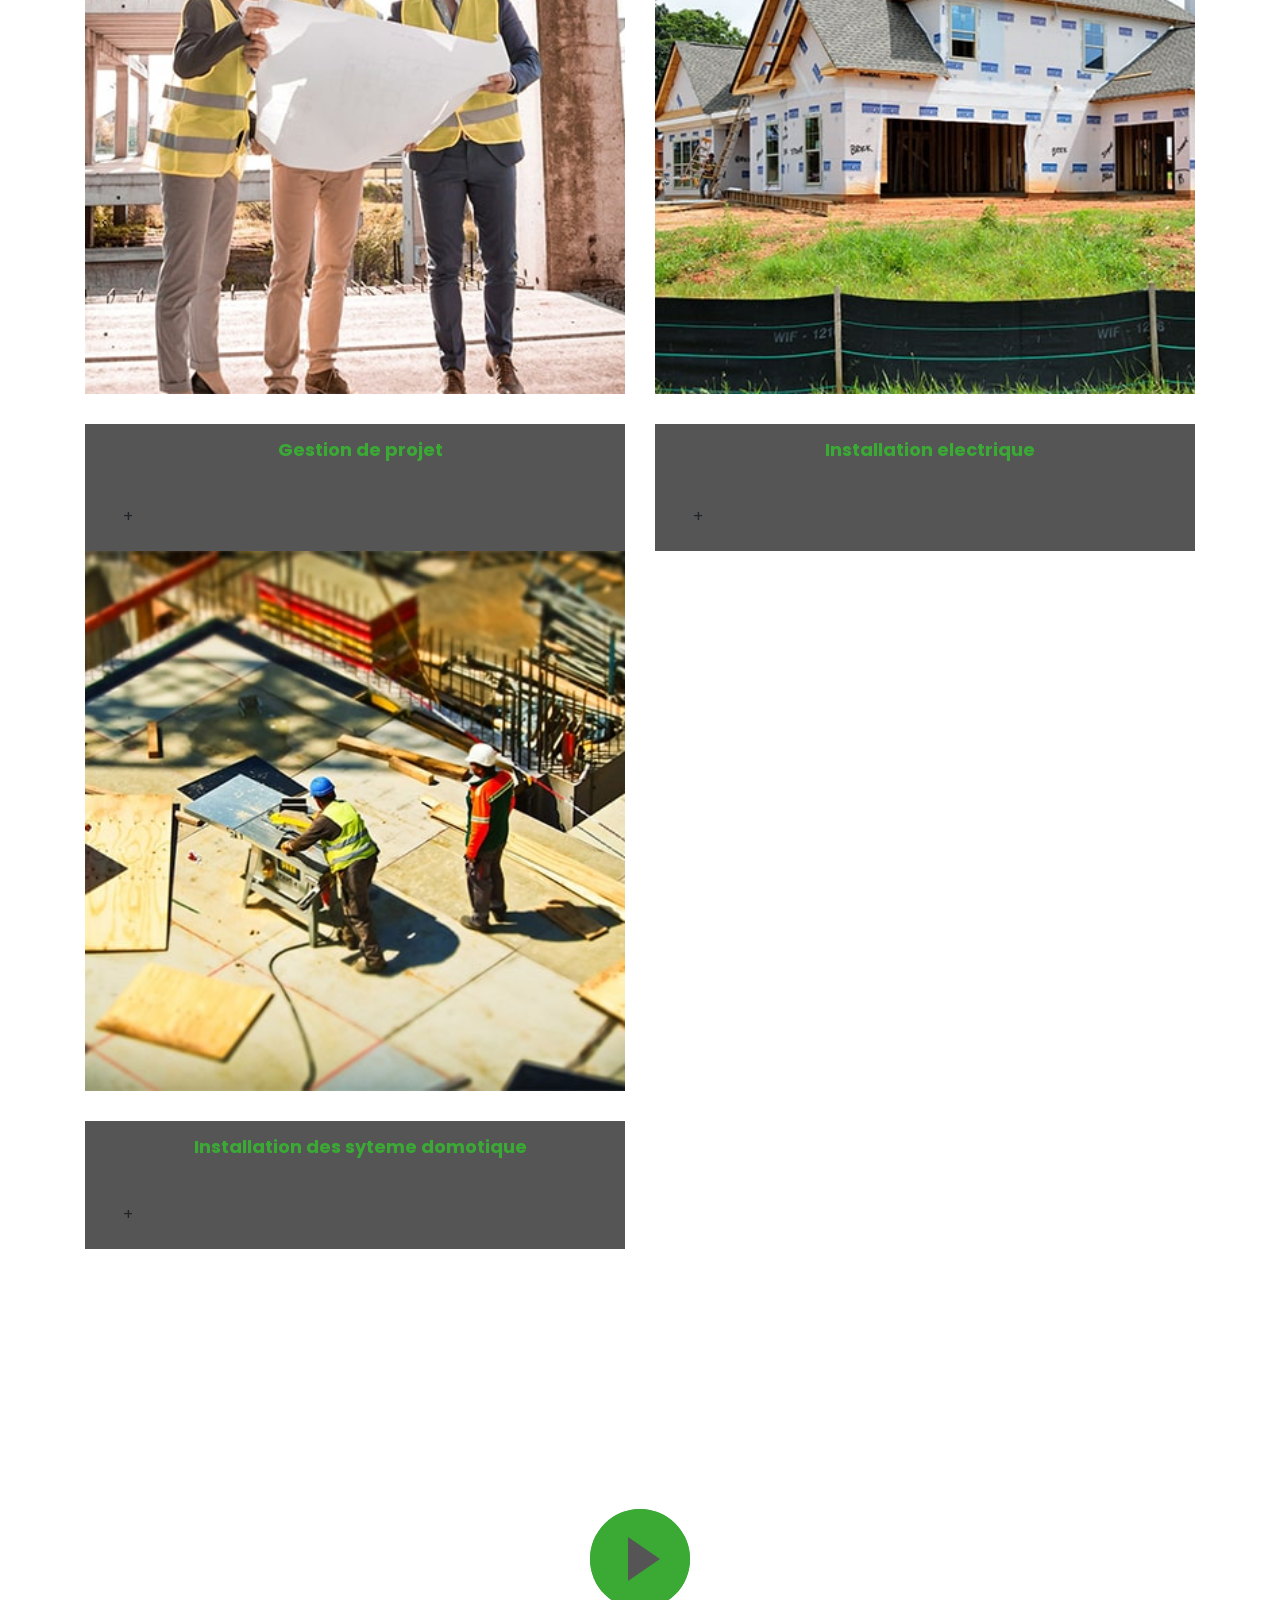
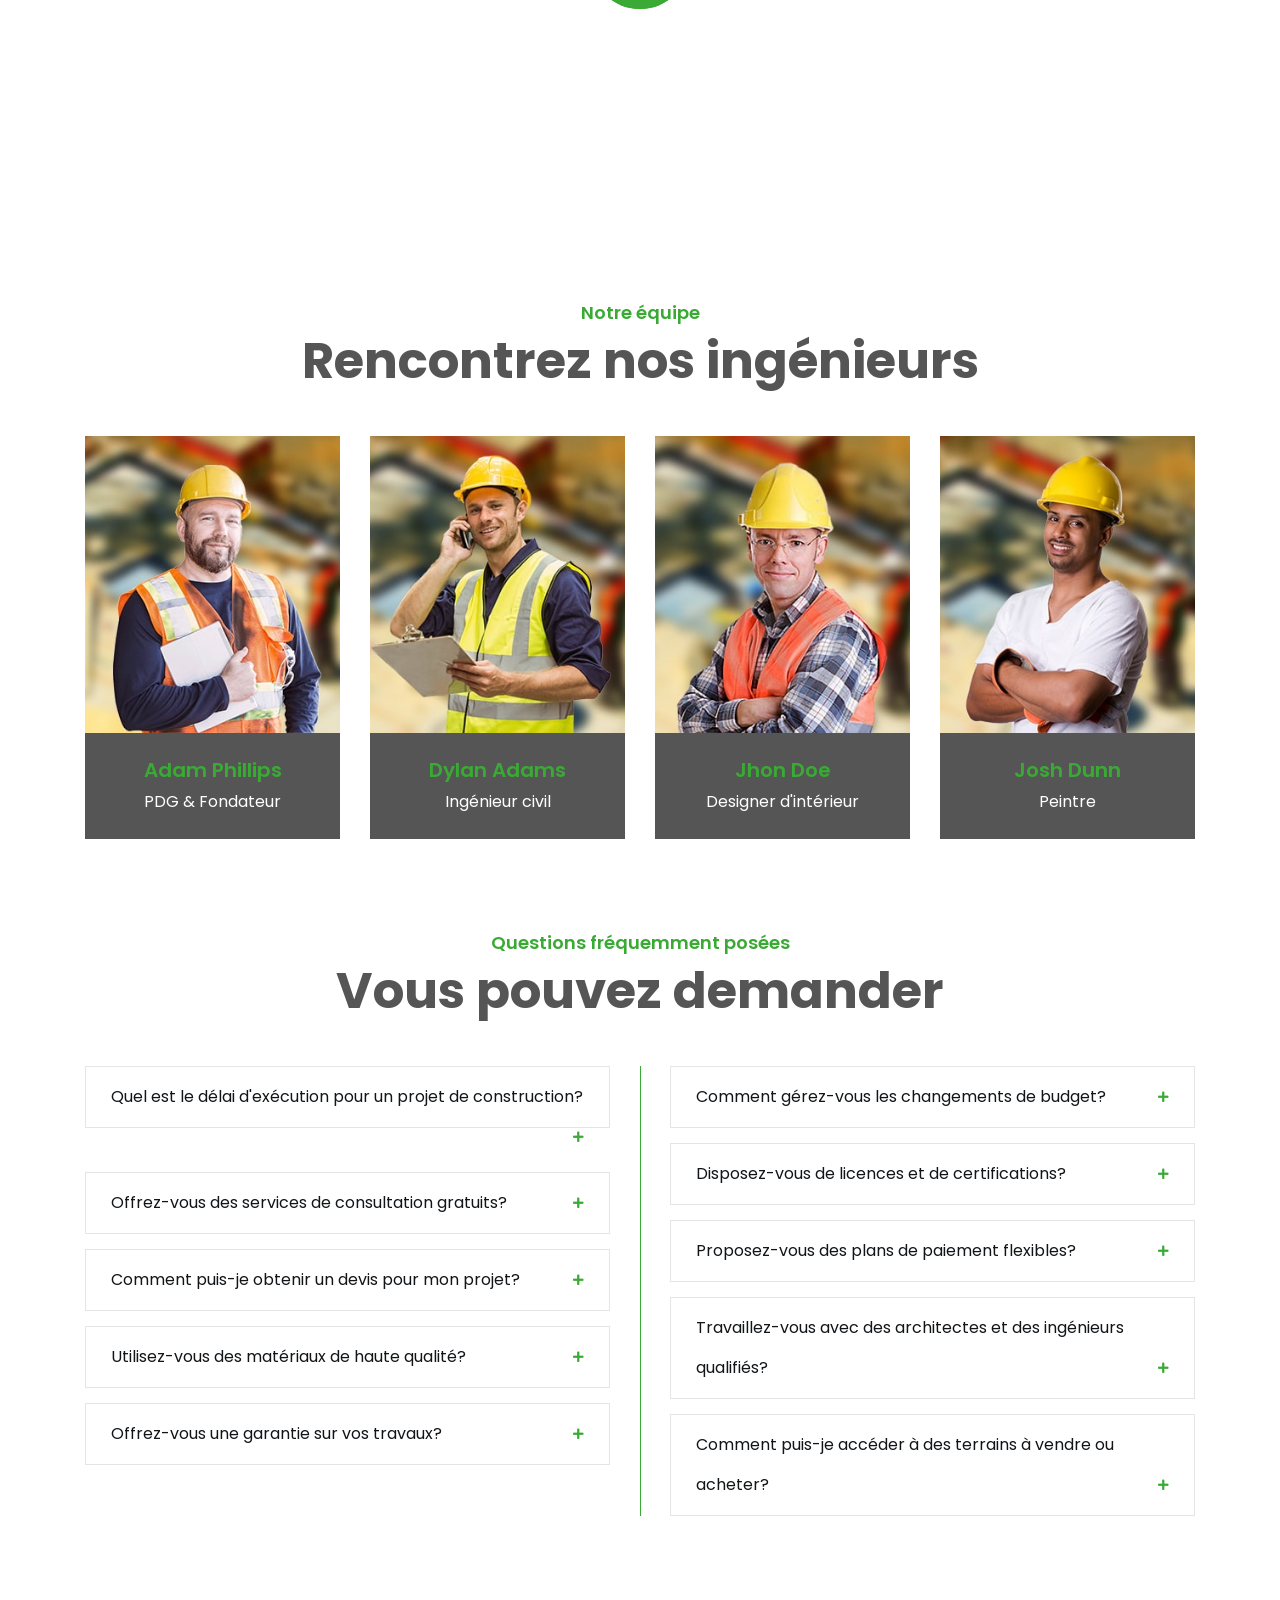
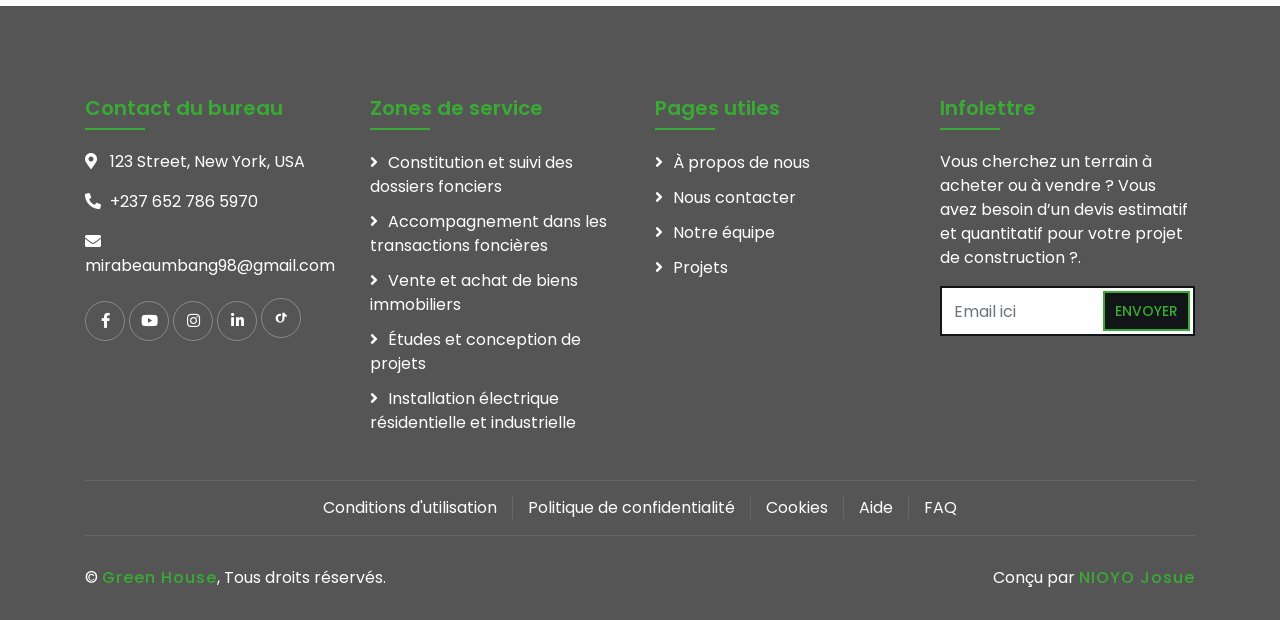
==== commit 48fd5011: "Fixed #16 le drop botton de service mis e place." ====
--- a/index.html
+++ b/index.html
@@ -96,7 +96,17 @@
                             <div class="navbar-nav mr-auto">
                                 <a href="index.html" class="nav-item nav-link active">Accueil</a>
                                 <a href="about.html" class="nav-item nav-link">À propos</a>
-                                <a href="service.html" class="nav-item nav-link">Service</a>
+                                <div class="nav-item dropdown">
+                                    <a href="#" class="nav-link dropdown-toggle" data-toggle="dropdown" aria-haspopup="true" aria-expanded="false">Service</a>
+                                    <div class="dropdown-menu">
+                                        <a class="dropdown-item" href="service.html#transaction-fonciere">Transaction Foncière</a>
+                                        <a class="dropdown-item" href="service.html#transaction-immobiliere">Transaction immobilière</a>
+                                        <a class="dropdown-item" href="service.html#gestion-projet">Gestion de projet</a>
+                                        <a class="dropdown-item" href="service.html#installation-electrique">Installation electrique</a>
+                                        <a class="dropdown-item" href="service.html#installation-domotique">Installation des syteme domotique</a>
+                                    </div>
+                                </div>
+
                                 <a href="team.html" class="nav-item nav-link">Équipe</a>
                                 <a href="portfolio.html" class="nav-item nav-link">Projet</a>
                                 <!-- <div class="nav-item dropdown">
@@ -228,7 +238,7 @@
                             </div>
                             <div class="about-text">
                                 <p>GREEN HOUSE est une entreprise créée en 2014, spécialisée dans le foncier, l'immobilier, le génie civil, le génie électrique et la domotique. Fondée par un collectif d'ingénieurs expérimentés, elle met son expertise au service des particuliers, des entreprises et des investisseurs.
-</p>
+                                </p>
                                 <p>Notre engagement envers la qualité, l'innovation et le professionnalisme nous permet d'offrir des solutions fiables, durables et adaptées à chaque projet.</p>
                                 <a class="btn" href="about.html">En savoir plus</a>
                             </div>
@@ -236,7 +246,7 @@
                     </div>
                 </div>
             </div>
-            <!-- About End -->
+            <!-- About End -->      
 
 
             <!-- Fact Start -->
@@ -300,107 +310,97 @@
                         <p>Nos services</p>
                         <h2>Nous fournissons des services</h2>
                     </div>
+
                     <div class="row">
-                        <div class="col-lg-4 col-md-6 wow fadeInUp" data-wow-delay="0.1s">
-                            <div class="service-item">
+                        <div class="col-lg-6 col-md-6 wow fadeInUp" data-wow-delay="0.1s">
+                            <a class="service-item d-block" href="service.html#transaction-fonciere">
                                 <div class="service-img">
-                                    <img src="img/service-1.jpg" alt="Image">
+                                    <img src="img/service-1.jpg" alt="Transaction Foncière">
                                     <div class="service-overlay">
                                         <p>
-                                            Nous construisons des bâtiments résidentiels et commerciaux de haute qualité avec les meilleures normes de sécurité et de durabilité. Notre équipe expérimentée garantit une livraison dans les délais convenus.
+                                            Sécurisez vos dossiers fonciers : vérification, accompagnement administratif et suivi jusqu’à l’aboutissement.
                                         </p>
                                     </div>
                                 </div>
                                 <div class="service-text">
-                                    <h3>Construction de bâtiments</h3>
-                                    <a class="btn" href="img/service-1.jpg" data-lightbox="service">+</a>
-                                </div>
-                            </div>
-                        </div>
-                        <div class="col-lg-4 col-md-6 wow fadeInUp" data-wow-delay="0.2s">
-                            <div class="service-item">
+                                    <h3>Transaction Foncière</h3>
+                                    <a class="btn" href="service.html#transaction-fonciere" aria-label="Transaction Foncière">+</a>
+                                </div>
+                            </a>
+                        </div>
+
+                        <div class="col-lg-6 col-md-6 wow fadeInUp" data-wow-delay="0.2s">
+                            <a class="service-item d-block" href="service.html#transaction-immobiliere">
                                 <div class="service-img">
-                                    <img src="img/service-2.jpg" alt="Image">
+                                    <img src="img/service-2.jpg" alt="Transaction immobilière">
                                     <div class="service-overlay">
                                         <p>
-                                            Nous offrons des services complets de rénovation pour transformer votre maison en un espace moderne et confortable. De la rénovation partielle à la refonte complète, nous sommes là pour vous.
+                                            Achat/vente immobilier : analyse, préparation et accompagnement pour conclure sereinement vos transactions.
                                         </p>
                                     </div>
                                 </div>
                                 <div class="service-text">
-                                    <h3>Rénovation de maison</h3>
-                                    <a class="btn" href="img/service-2.jpg" data-lightbox="service">+</a>
-                                </div>
-                            </div>
-                        </div>
-                        <div class="col-lg-4 col-md-6 wow fadeInUp" data-wow-delay="0.3s">
-                            <div class="service-item">
+                                    <h3>Transaction immobiliere</h3>
+                                    <a class="btn" href="service.html#transaction-immobiliere" aria-label="Transaction immobilière">+</a>
+                                </div>
+                            </a>
+                        </div>
+
+                        <div class="col-lg-6 col-md-6 wow fadeInUp" data-wow-delay="0.3s">
+                            <a class="service-item d-block" href="service.html#gestion-projet">
                                 <div class="service-img">
-                                    <img src="img/service-3.jpg" alt="Image">
+                                    <img src="img/service-3.jpg" alt="Gestion de projet">
                                     <div class="service-overlay">
                                         <p>
-                                            Nos architectes créent des designs innovants et fonctionnels qui reflètent votre vision. Chaque projet est unique et mérite une attention particulière au détail.
+                                            Gestion de projet de A à Z : planification, coordination des intervenants et contrôle de l’exécution.
                                         </p>
                                     </div>
                                 </div>
                                 <div class="service-text">
-                                    <h3>Conception architecturale</h3>
-                                    <a class="btn" href="img/service-3.jpg" data-lightbox="service">+</a>
-                                </div>
-                            </div>
-                        </div>
-                        <div class="col-lg-4 col-md-6 wow fadeInUp" data-wow-delay="0.4s">
-                            <div class="service-item">
+                                    <h3>Gestion de projet</h3>
+                                    <a class="btn" href="service.html#gestion-projet" aria-label="Gestion de projet">+</a>
+                                </div>
+                            </a>
+                        </div>
+
+                        <div class="col-lg-6 col-md-6 wow fadeInUp" data-wow-delay="0.4s">
+                            <a class="service-item d-block" href="service.html#installation-electrique">
                                 <div class="service-img">
-                                    <img src="img/service-4.jpg" alt="Image">
+                                    <img src="img/service-4.jpg" alt="Installation électrique">
                                     <div class="service-overlay">
                                         <p>
-                                            Nous créons des intérieurs élégants et pratiques qui améliorent votre qualité de vie. Notre équipe maîtrise les tendances actuelles et respecte votre budget.
+                                            Installation électrique résidentielle et industrielle : étude, réalisation et mise en conformité.
                                         </p>
                                     </div>
                                 </div>
                                 <div class="service-text">
-                                    <h3>Design d'intérieur</h3>
-                                    <a class="btn" href="img/service-4.jpg" data-lightbox="service">+</a>
-                                </div>
-                            </div>
-                        </div>
-                        <div class="col-lg-4 col-md-6 wow fadeInUp" data-wow-delay="0.5s">
-                            <div class="service-item">
+                                    <h3>Installation electrique</h3>
+                                    <a class="btn" href="service.html#installation-electrique" aria-label="Installation electrique">+</a>
+                                </div>
+                            </a>
+                        </div>
+
+                        <div class="col-lg-6 col-md-6 wow fadeInUp" data-wow-delay="0.5s">
+                            <a class="service-item d-block" href="service.html#installation-domotique">
                                 <div class="service-img">
-                                    <img src="img/service-5.jpg" alt="Image">
+                                    <img src="img/service-5.jpg" alt="Installation des systèmes domotiques">
                                     <div class="service-overlay">
                                         <p>
-                                            Notre équipe d'experts assure l'entretien et les réparations professionnels de vos installations. Nous offrons un support disponible 24h/24 pour toute urgence.
+                                            Système domotique : conception, installation et intégration pour un habitat intelligent et connecté.
                                         </p>
                                     </div>
                                 </div>
                                 <div class="service-text">
-                                    <h3>Réparation et support</h3>
-                                    <a class="btn" href="img/service-5.jpg" data-lightbox="service">+</a>
-                                </div>
-                            </div>
-                        </div>
-                        <div class="col-lg-4 col-md-6 wow fadeInUp" data-wow-delay="0.6s">
-                            <div class="service-item">
-                                <div class="service-img">
-                                    <img src="img/service-6.jpg" alt="Image">
-                                    <div class="service-overlay">
-                                        <p>
-                                            Nos peintres professionnels offrent des finitions impeccables pour l'intérieur et l'extérieur. Nous utilisons les meilleures peintures pour une durabilité maximale.
-                                        </p>
-                                    </div>
-                                </div>
-                                <div class="service-text">
-                                    <h3>Peinture</h3>
-                                    <a class="btn" href="img/service-6.jpg" data-lightbox="service">+</a>
-                                </div>
-                            </div>
+                                    <h3>Installation des syteme domotique</h3>
+                                    <a class="btn" href="service.html#installation-domotique" aria-label="Installation des syteme domotique">+</a>
+                                </div>
+                            </a>
                         </div>
                     </div>
                 </div>
             </div>
             <!-- Service End -->
+
 
 
             <!-- Video Start -->
@@ -881,11 +881,11 @@
                         <div class="col-md-6 col-lg-3">
                             <div class="footer-link">
                                 <h2>Zones de service</h2>
-                                <a href="contact.html">Constitution et suivi des dossiers fonciers</a>
-                                <a href="contact.html">Accompagnement dans les transactions foncières</a>
-                                <a href="contact.html">Vente et achat de biens immobiliers</a>
-                                <a href="contact.html">Études et conception de projets</a>
-                                <a href="contact.html">Installation électrique résidentielle et industrielle</a>
+                                <a href="contact.html?sujet=Constitution%20et%20suivi%20des%20dossiers%20fonciers">Constitution et suivi des dossiers fonciers</a>
+                                <a href="contact.html?sujet=Accompagnement%20dans%20les%20transactions%20foncières">Accompagnement dans les transactions foncières</a>
+                                <a href="contact.html?sujet=Vente%20et%20achat%20de%20biens%20immobiliers">Vente et achat de biens immobiliers</a>
+                                <a href="contact.html?sujet=%C3%89tudes%20et%20conception%20de%20projets">Études et conception de projets</a>
+                                <a href="contact.html?sujet=Installation%20%C3%A9lectrique%20r%C3%A9sidentielle%20et%20industrielle">Installation électrique résidentielle et industrielle</a>
                             </div>
                         </div>
                         <div class="col-md-6 col-lg-3">
--- a/css/style.css
+++ b/css/style.css
@@ -1,6 +1,10 @@
 /*******************************/
 /********* General CSS *********/
 /*******************************/
+html {
+    scroll-behavior: smooth;
+}
+
 body {
     color: #878787;
     background: #030f27;
@@ -30,6 +34,12 @@
     color: #3AAA35;
     outline: none;
     text-decoration: none;
+}
+
+[id^="transaction-"],
+[id^="installation-"],
+[id^="gestion-projet"] {
+    scroll-margin-top: 110px;
 }
 
 .btn:focus {
@@ -264,6 +274,18 @@
     background: #f8f9fa;
 }
 
+/* Dropdown Service items hover */
+.nav-bar .dropdown-menu .dropdown-item {
+    color: #000000;
+}
+
+.nav-bar .dropdown-menu .dropdown-item:hover,
+.nav-bar .dropdown-menu .dropdown-item:focus {
+    color: #000000;
+    background: #3AAA35;
+}
+
+
 .nav-bar .btn {
     color: #ffffff;
     border: 2px solid #ffffff;
@@ -802,50 +824,36 @@
 }
 
 .service .service-overlay {
-    position: absolute;
-    width: 100%;
-    height: 100%;
-    top: 0;
-    left: 0;
-    padding: 30px;
-    display: flex;
-    align-items: center;
-    justify-content: center;
-    background: rgba(3, 15, 39, .7);
-    transition: .5s;
-    opacity: 0;
-}
-
-.service .service-item:hover .service-overlay {
-    opacity: 1;
-}
-
-.service .service-overlay p {
-    margin: 0;
-    color: #FFFFFF;
+    display: none;
+}
+
+.service .service-img {
+    position: relative;
 }
 
 .service .service-text {
     display: flex;
-    align-items: center;
-    height: 60px;
+    flex-direction: column;
+    align-items: flex-start;
+    min-height: 120px;
     background: #555556;
     overflow: hidden;
-    white-space: nowrap;
-    text-overflow: ellipsis;
-}
+    padding: 15px 15px 15px 25px;
+}
+
 
 .service .service-text h3 {
-    margin: 0;
-    padding: 0 15px 0 25px;
-    width: calc(100% - 60px);
-    font-size: 20px;
+    margin: 0 0 8px 0;
+    font-size: 18px;
     font-weight: 700;
     color: #3AAA35;
-    text-align: left;
-    overflow: hidden;
-    white-space: nowrap;
-    text-overflow: ellipsis;
+}
+
+.service .service-text p {
+    margin: 0 0 10px 0;
+    font-size: 14px;
+    color: #ffffff;
+    line-height: 1.5;
 }
 
 .service .service-item a.btn {
@@ -867,6 +875,7 @@
 .service .service-item:hover a.btn {
     color: #ffffff;
 }
+
 
 
 /*******************************/
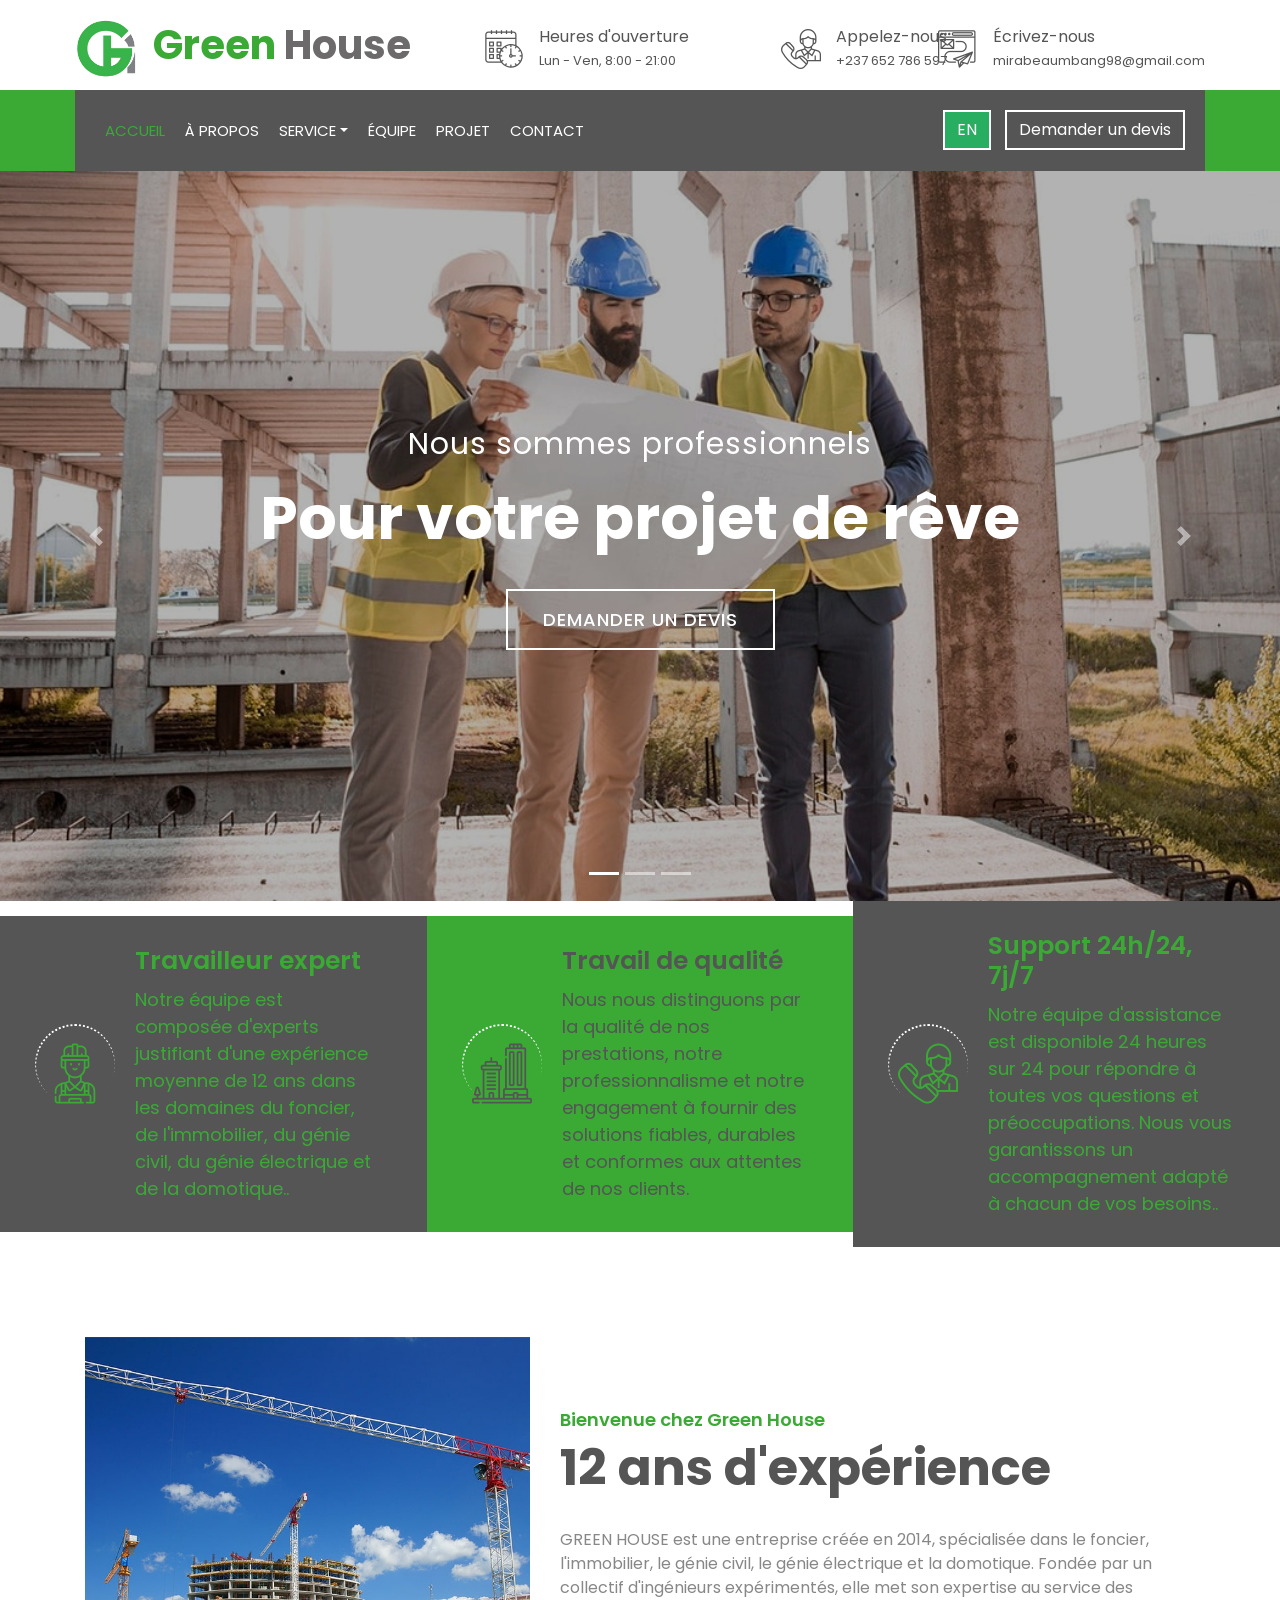
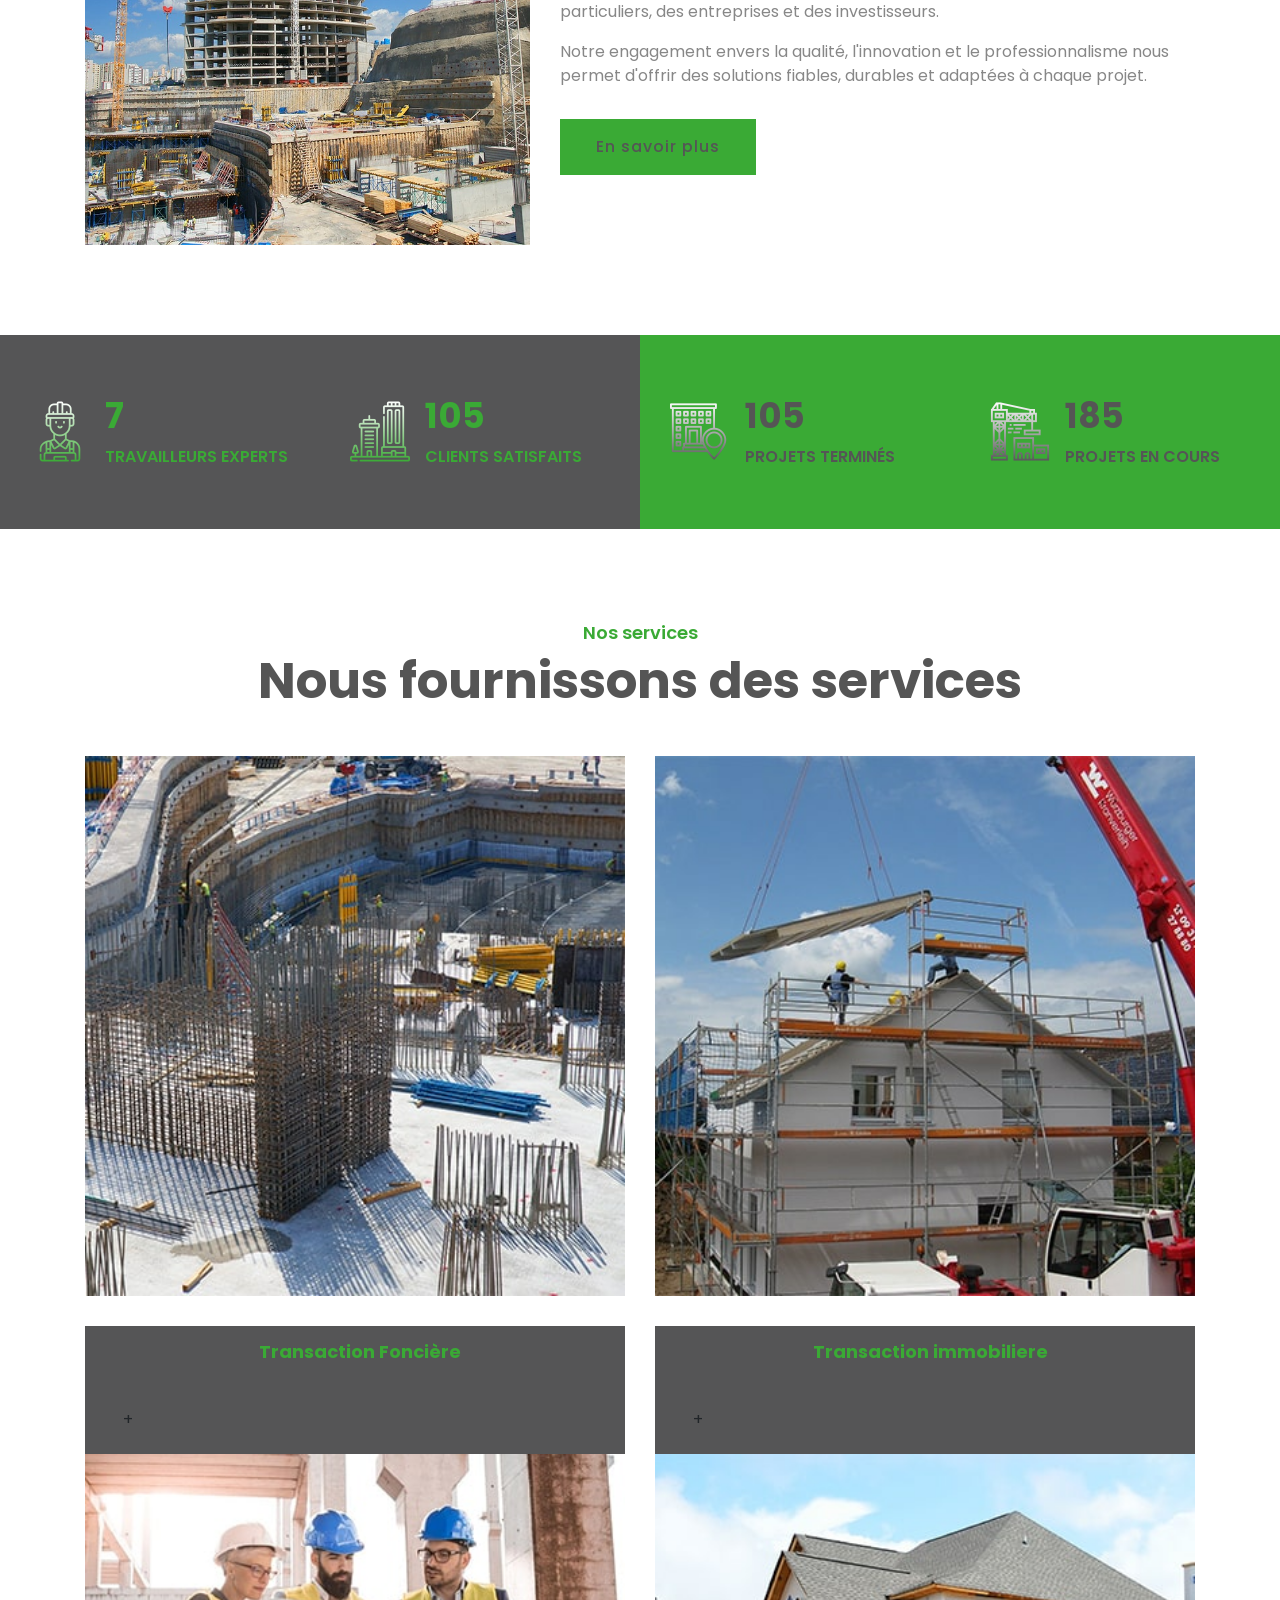
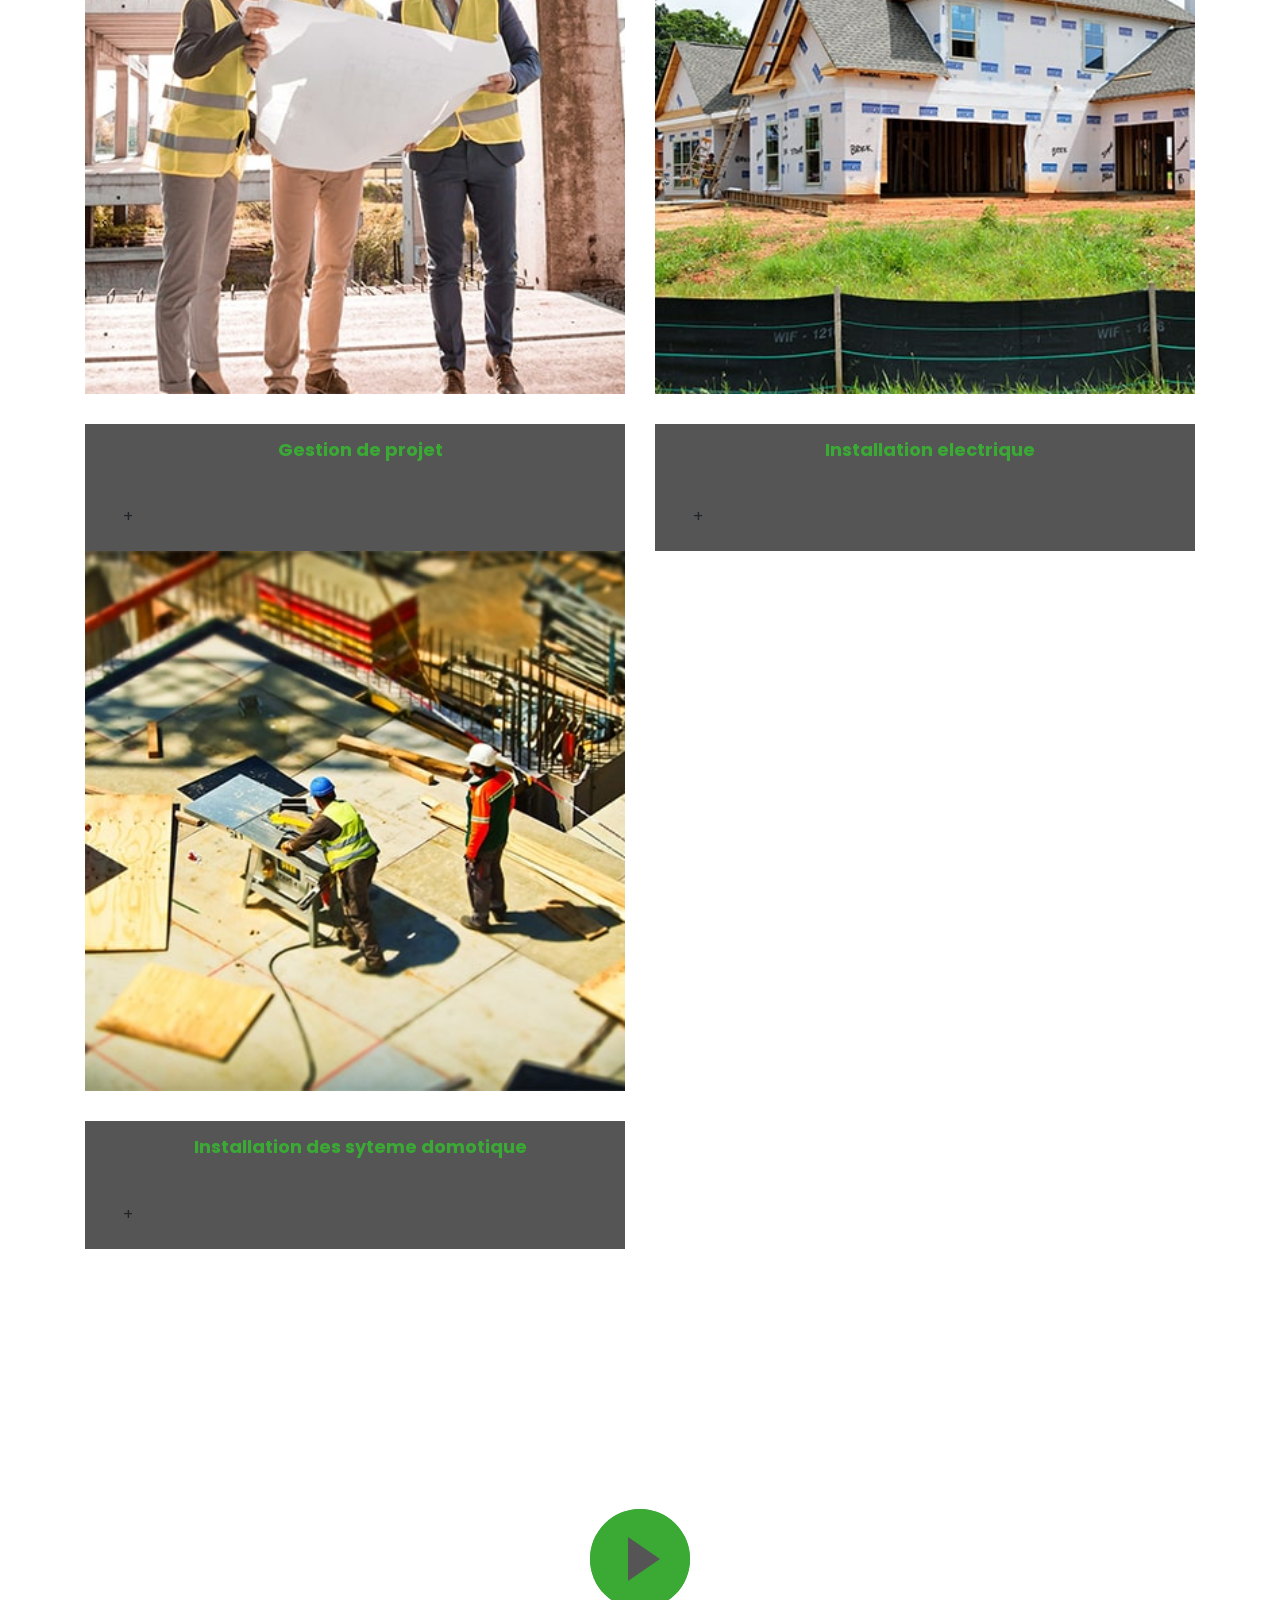
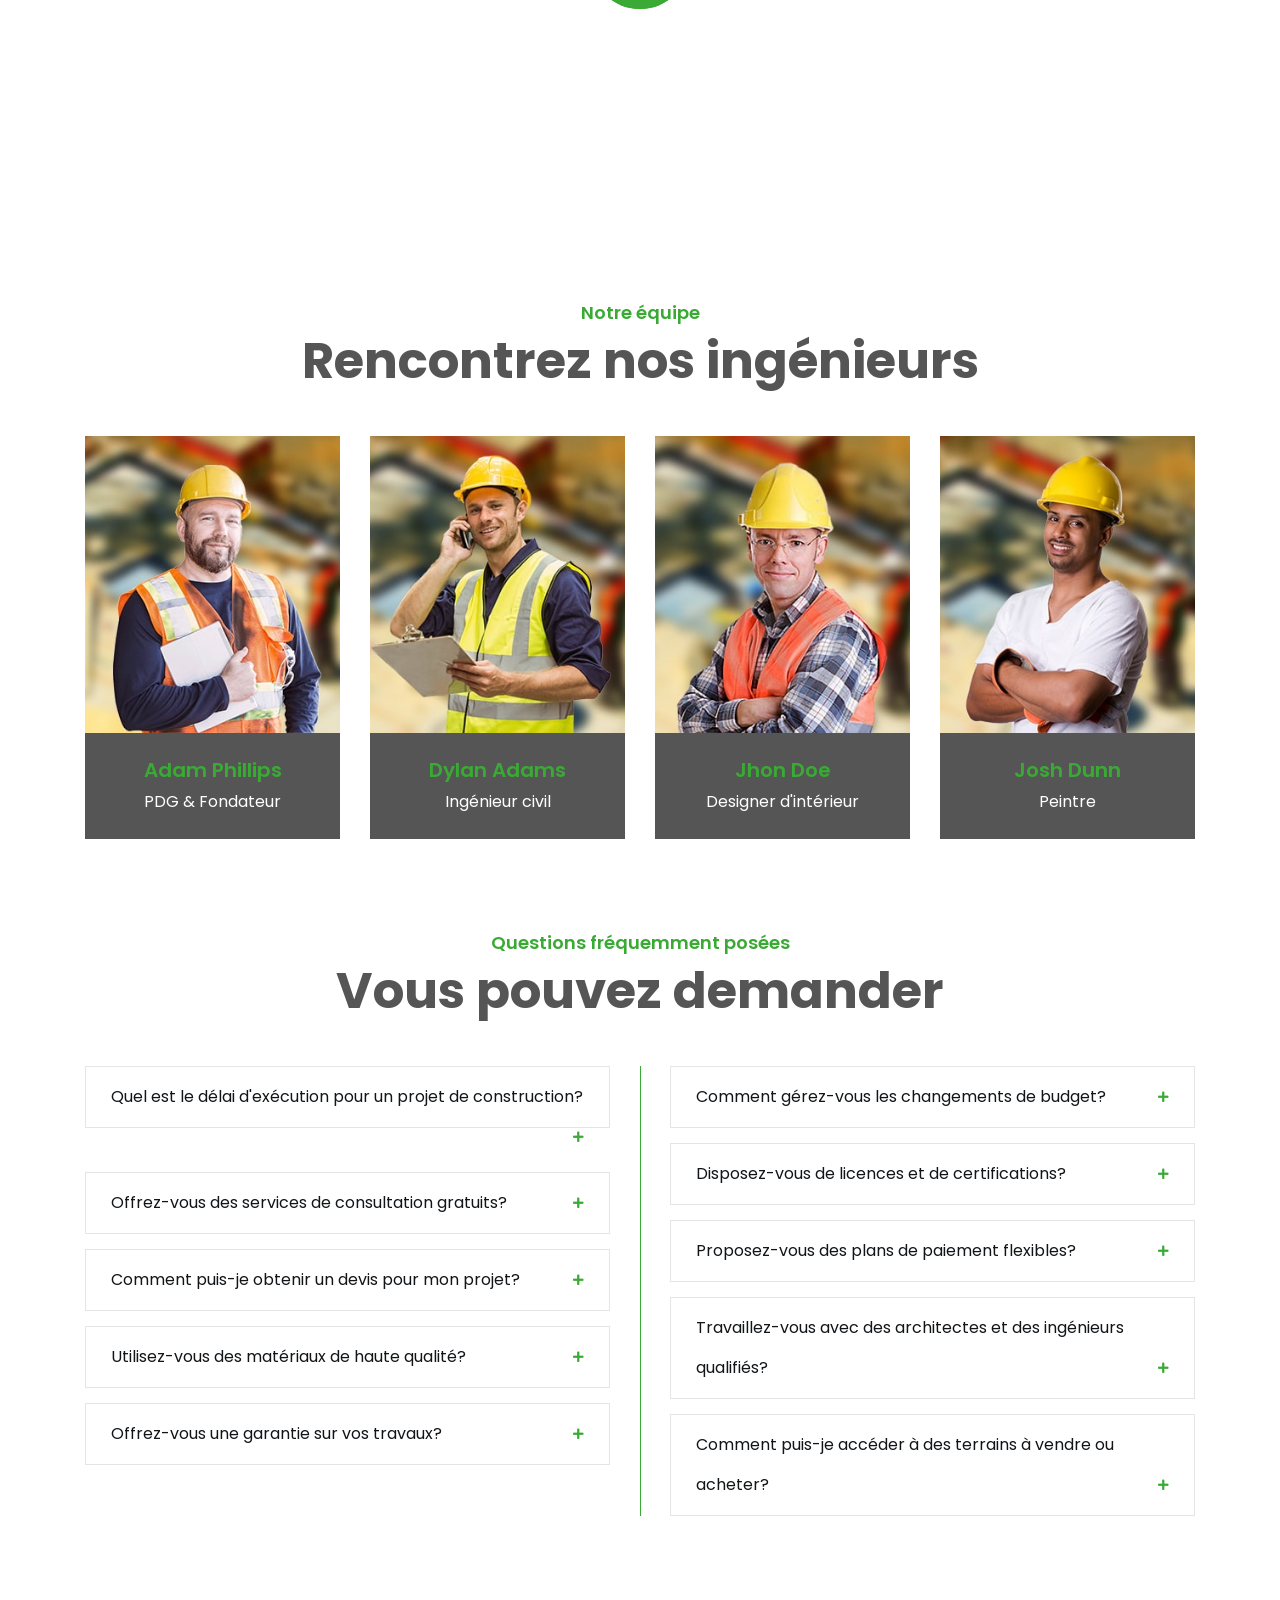
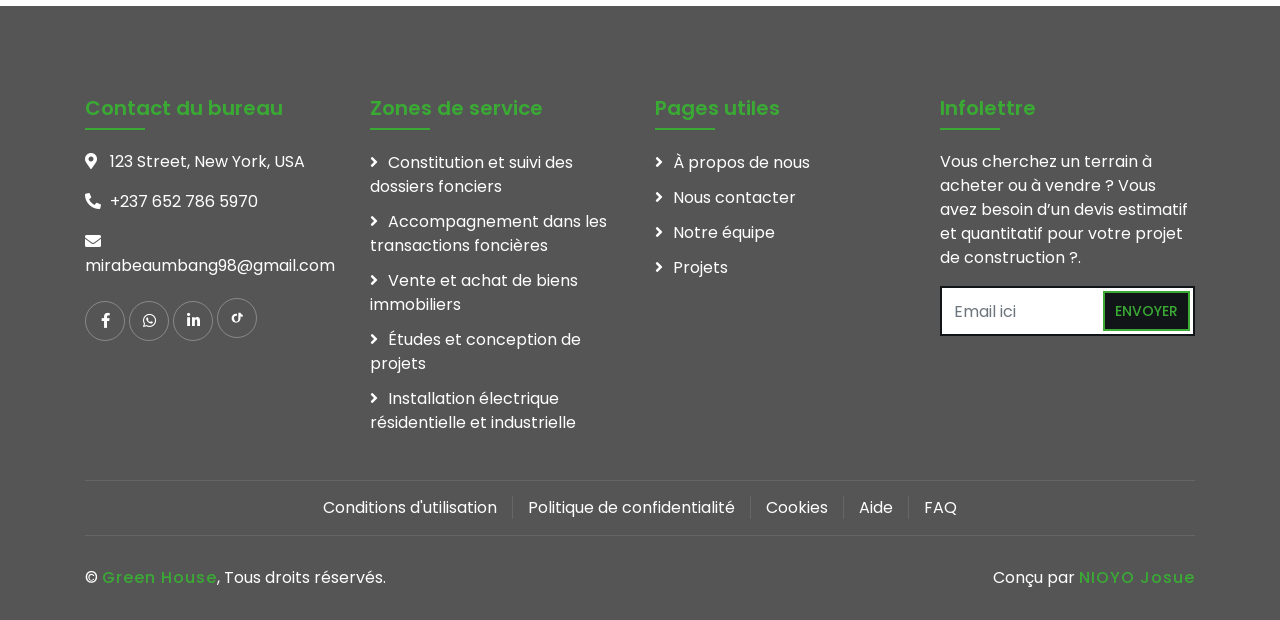
==== commit bbaefe30: "Fixed #18 Les liens desormais fontionnel" ====
--- a/index.html
+++ b/index.html
@@ -865,11 +865,12 @@
                                 <p><i class="fa fa-phone-alt"></i>+237 652 786 5970</p>
                                 <p><i class="fa fa-envelope"></i>mirabeaumbang98@gmail.com</p>
                                 <div class="footer-social">
-                                    <a href=""><i class="fab fa-facebook-f"></i></a>
-                                    <a href=""><i class="fab fa-youtube"></i></a>
-                                    <a href=""><i class="fab fa-instagram"></i></a>
-                                    <a href=""><i class="fab fa-linkedin-in"></i></a>
-                                    <a href="" aria-label="TikTok">
+                                    <a href="https://www.facebook.com/share/1CXBwgBWYF/" target="_blank" rel="noopener" aria-label="Suivez-nous sur Facebook"><i class="fab fa-facebook-f"></i></a>
+                                    <!-- <a href=""><i class="fab fa-youtube"></i></a> -->
+                                    <a href="https://wa.me/652786597" target="_blank" rel="noopener" aria-label="Contactez-nous par WhatsApp"><i class="fab fa-whatsapp"></i></a>
+                                    <!-- <a href=""><i class="fab fa-instagram"></i></a> -->
+                                    <a href="https://www.linkedin.com/in/mirabeau-umbang-98/" target="_blank" rel="noopener" aria-label="Suivez-nous sur LinkedIn"><i class="fab fa-linkedin-in"></i></a>
+                                    <a href="https://vt.tiktok.com/ZS9fGUL58/" target="_blank" rel="noopener" aria-label="Suivez-nous sur TikTok" aria-label="TikTok">
                                         <svg xmlns="http://www.w3.org/2000/svg" viewBox="0 0 24 24" width="16" height="16" style="display:block;">
                                             <path d="M21.5 7.3c-1.1-.1-2-.4-2.9-1.1-.6-.5-1.2-1.3-1.4-2.1H14v10.2c0 1.8-1.5 3.3-3.3 3.3S7.4 13.9 7.4 12.1c0-1.8 1.5-3.3 3.3-3.3.4 0 .8.1 1.2.2V5.9c-.4-.1-.9-.1-1.3-.1-3.7 0-6.7 3-6.7 6.7s3 6.7 6.7 6.7 6.7-3 6.7-6.7V9.2c.9.6 2 1 3.3 1.1V7.3z"/>
                                         </svg>
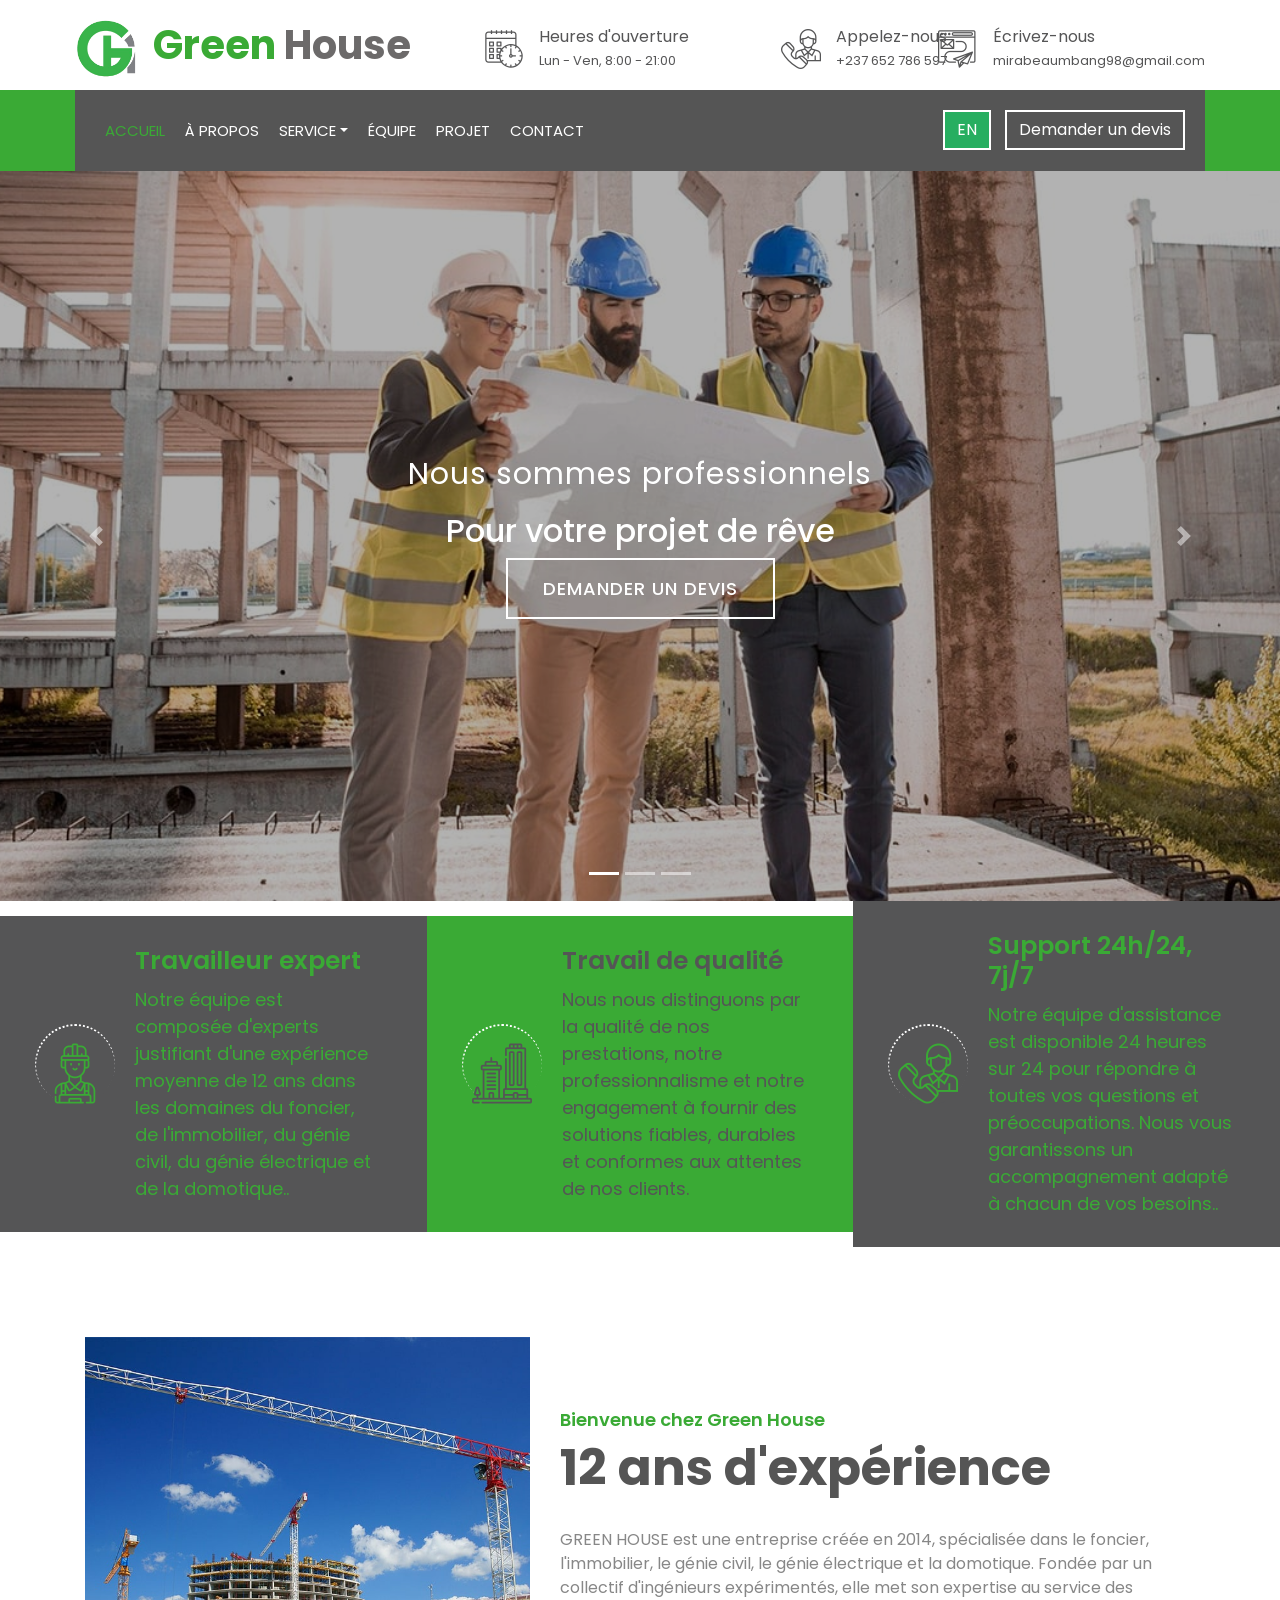
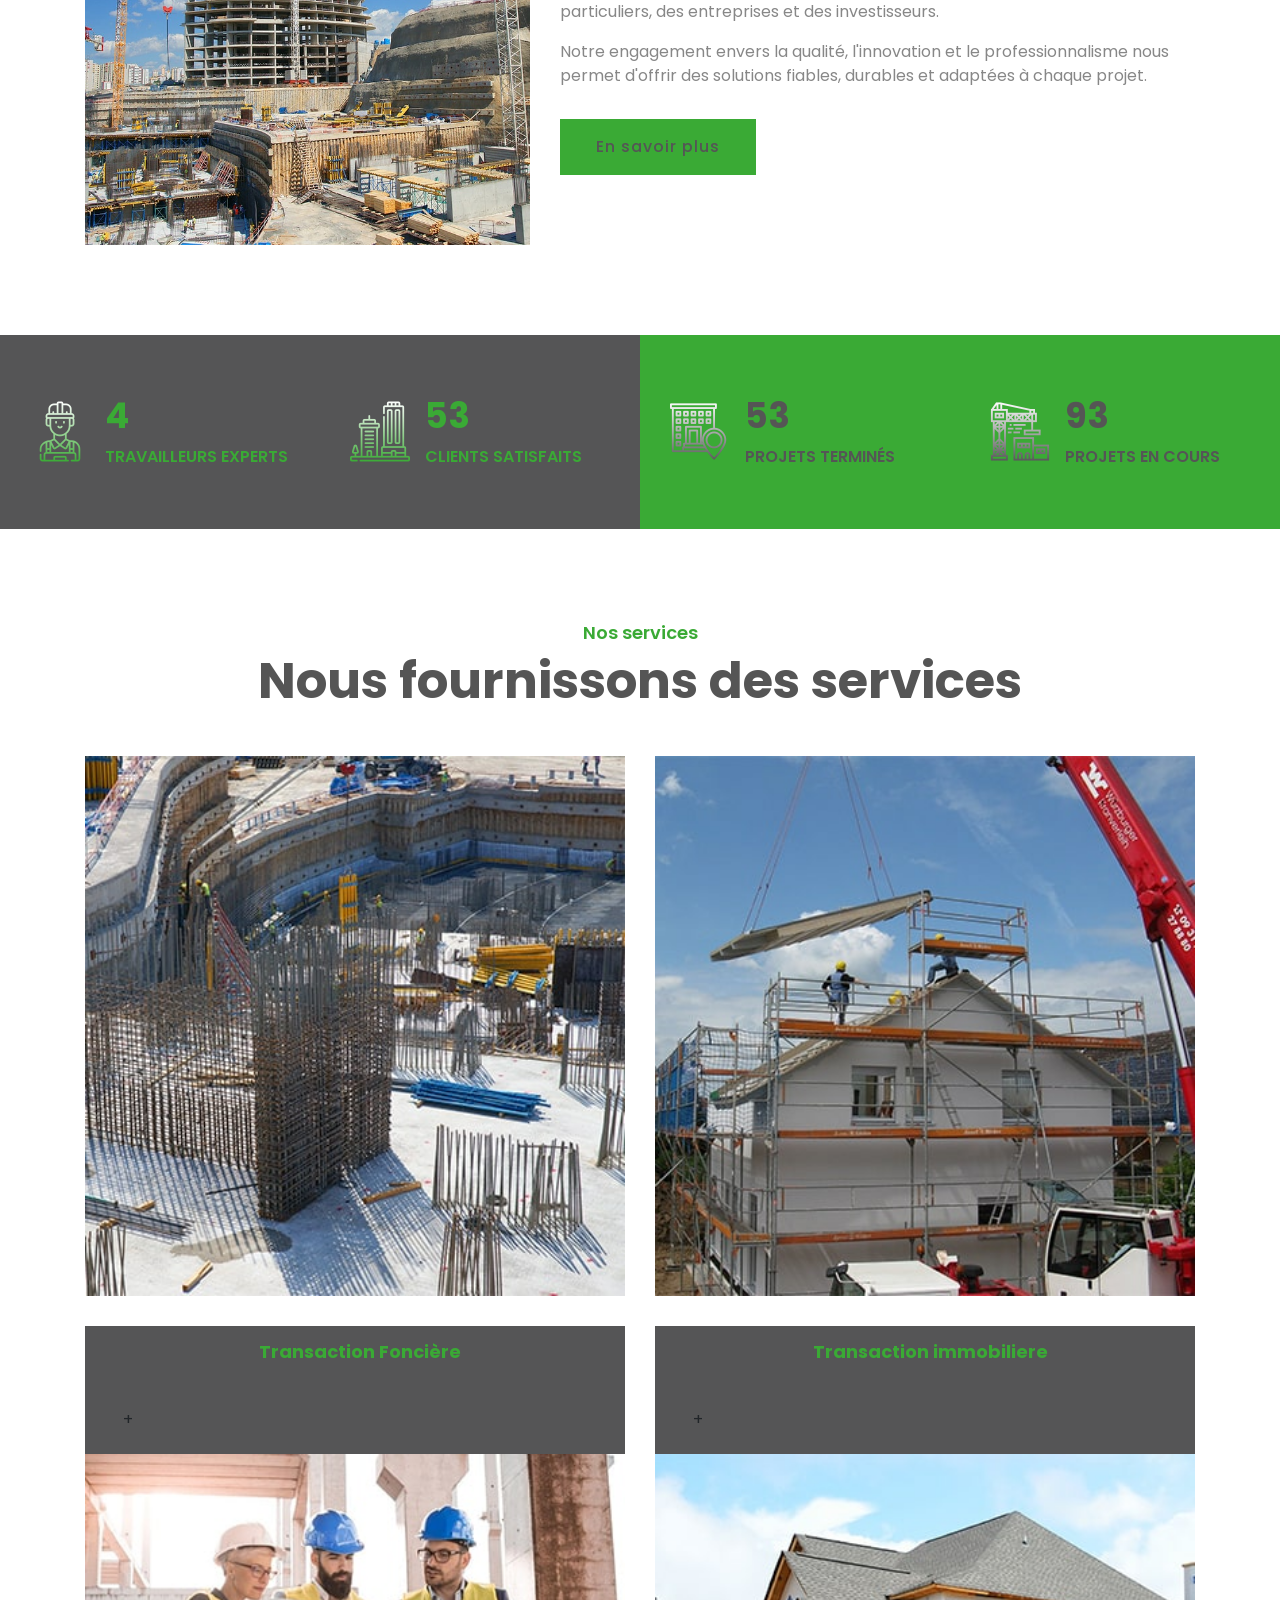
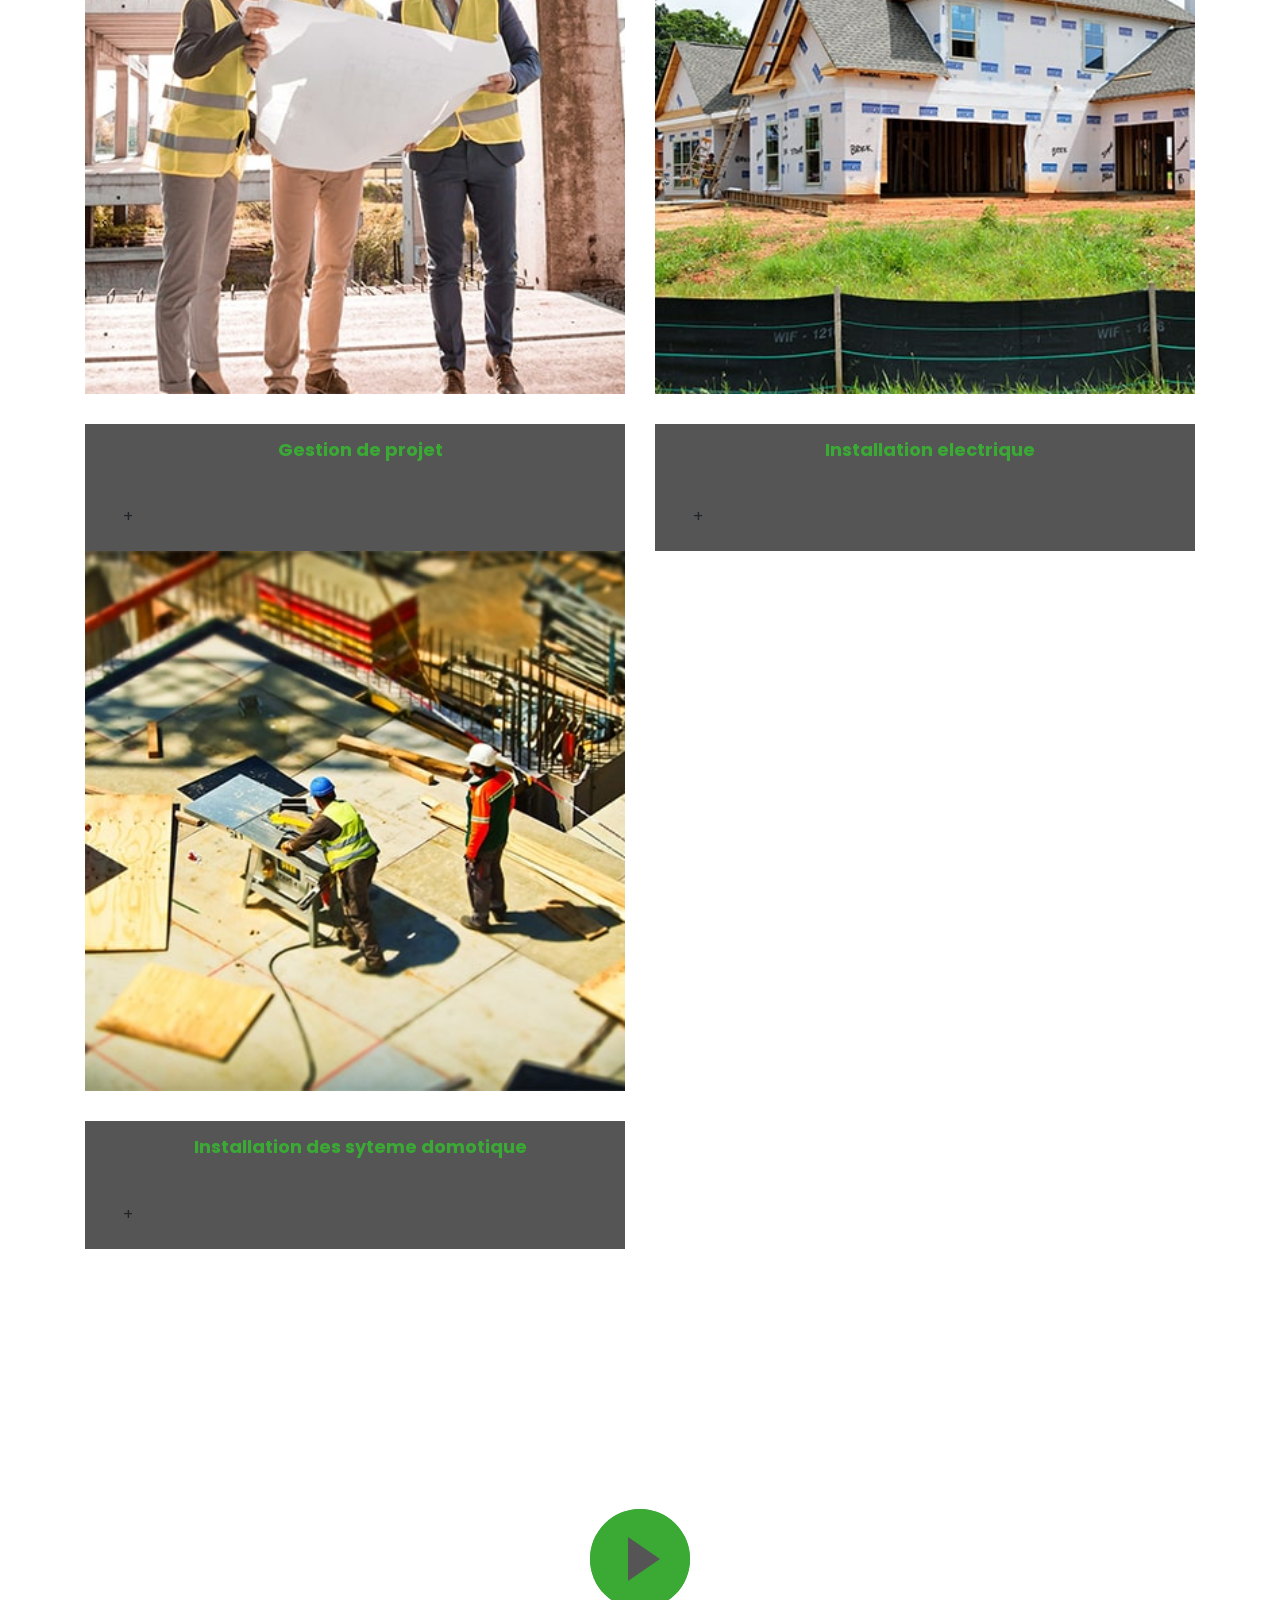
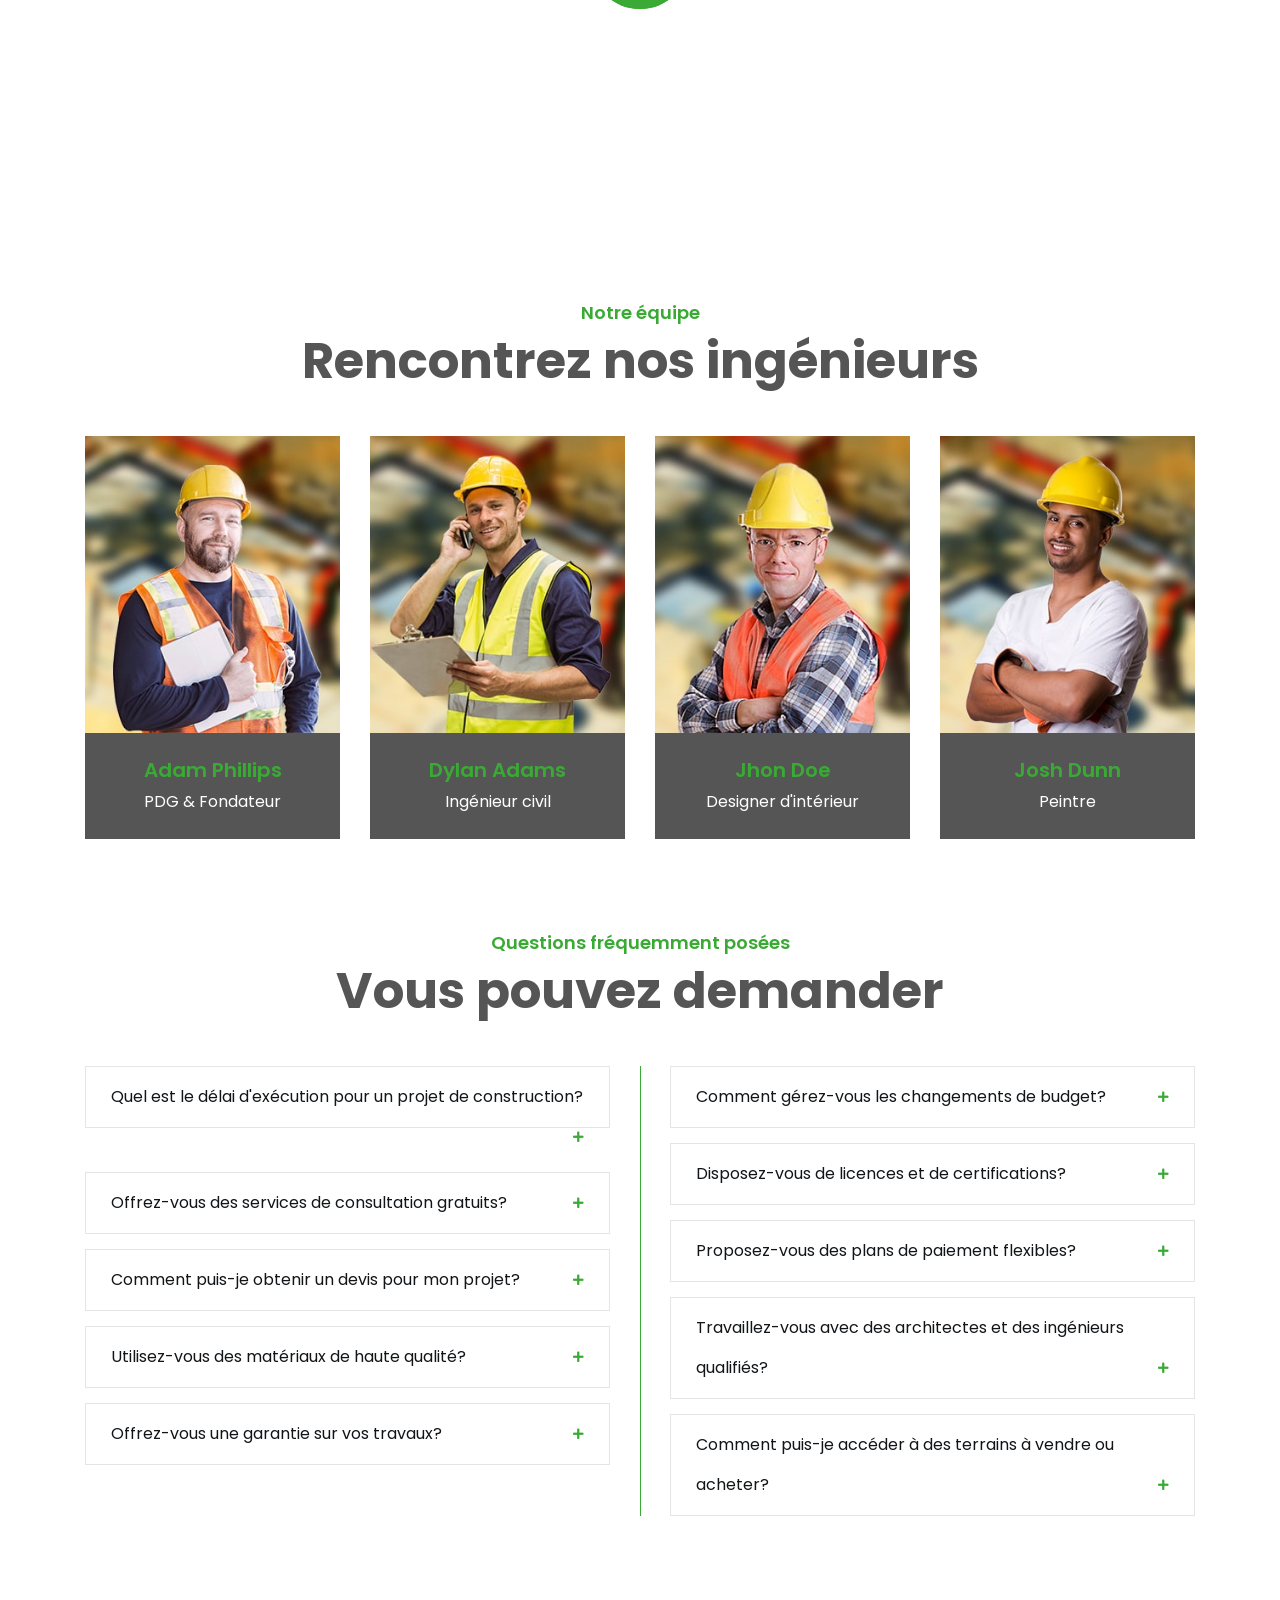
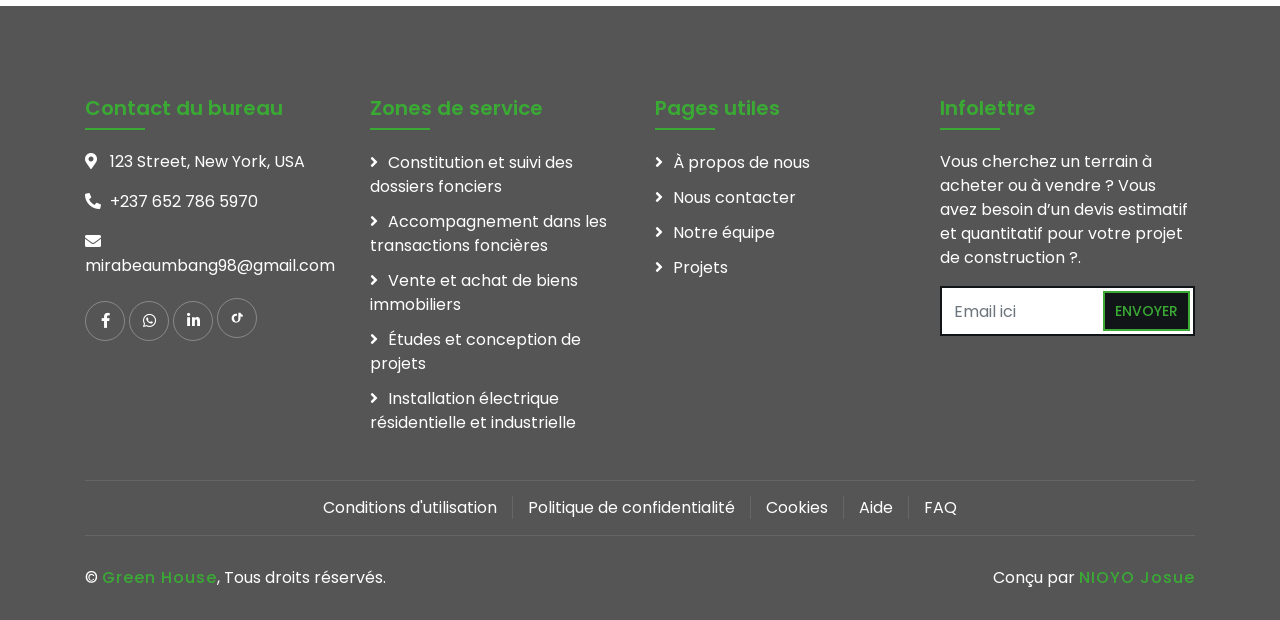
==== commit 7a083301: "Fixed #17 Réfencement SEO & Performance" ====
--- a/index.html
+++ b/index.html
@@ -4,8 +4,9 @@
         <meta charset="utf-8">
         <title>Green House - Construction Company</title>
         <meta content="width=device-width, initial-scale=1.0" name="viewport">
-        <meta content="Construction Company Website Template" name="keywords">
-        <meta content="Construction Company Website Template" name="description">
+        <meta content="Green House, construction, immobilier, foncier, domotique, installation électrique" name="keywords">
+        <meta content="Green House accompagne vos projets immobiliers et fonciers : sélection des parcelles, vérification des dossiers, transaction et travaux (génie civil, génie électrique et domotique)." name="description">
+
 
         <!-- Favicon -->
         <link href="img/favicon.ico" rel="icon">
@@ -137,28 +138,34 @@
                 </ol>
                 <div class="carousel-inner">
                     <div class="carousel-item active">
-                        <img src="img/carousel-1.jpg" alt="Carousel Image">
+                        <img src="img/carousel-1.jpg" alt="Projet immobilier - Green House" fetchpriority="high" decoding="async">
+
                         <div class="carousel-caption">
                             <p class="animated fadeInRight">Nous sommes professionnels</p>
-                            <h1 class="animated fadeInLeft">Pour votre projet de rêve</h1>
+                            <h2 class="animated fadeInLeft">Pour votre projet de rêve</h2>
+
                             <a class="btn animated fadeInUp" href="contact.html">Demander un devis</a>
                         </div>
                     </div>
 
                     <div class="carousel-item">
-                        <img src="img/carousel-2.jpg" alt="Carousel Image">
+                        <img src="img/carousel-2.jpg" alt="Construction et travaux - Green House" loading="lazy" decoding="async">
+
                         <div class="carousel-caption">
                             <p class="animated fadeInRight">Constructeur professionnel</p>
-                            <h1 class="animated fadeInLeft">Nous construisons votre maison</h1>
+                            <h2 class="animated fadeInLeft">Nous construisons votre maison</h2>
+
                             <a class="btn animated fadeInUp" href="contact.html">Demander un devis</a>
                         </div>
                     </div>
 
                     <div class="carousel-item">
-                        <img src="img/carousel-3.jpg" alt="Carousel Image">
+                        <img src="img/carousel-3.jpg" alt="Foncier et transaction - Green House" loading="lazy" decoding="async">
+
                         <div class="carousel-caption">
                             <p class="animated fadeInRight">Nous sommes de confiance</p>
-                            <h1 class="animated fadeInLeft">Pour vos achats de Terrain</h1>
+                            <h2 class="animated fadeInLeft">Pour vos achats de Terrain</h2>
+
                             <a class="btn animated fadeInUp" href="contact.html">Demander un devis</a>
                         </div>
                     </div>
@@ -228,7 +235,8 @@
                     <div class="row align-items-center">
                         <div class="col-lg-5 col-md-6">
                             <div class="about-img">
-                                <img src="img/about.jpg" alt="Image">
+                                <img src="img/about.jpg" alt="Green House - équipe et accompagnement" loading="lazy" decoding="async">
+
                             </div>
                         </div>
                         <div class="col-lg-7 col-md-6">
@@ -315,7 +323,8 @@
                         <div class="col-lg-6 col-md-6 wow fadeInUp" data-wow-delay="0.1s">
                             <a class="service-item d-block" href="service.html#transaction-fonciere">
                                 <div class="service-img">
-                                    <img src="img/service-1.jpg" alt="Transaction Foncière">
+                                    <img src="img/service-1.jpg" alt="Transaction foncière - Green House" loading="lazy" decoding="async">
+
                                     <div class="service-overlay">
                                         <p>
                                             Sécurisez vos dossiers fonciers : vérification, accompagnement administratif et suivi jusqu’à l’aboutissement.
@@ -332,7 +341,8 @@
                         <div class="col-lg-6 col-md-6 wow fadeInUp" data-wow-delay="0.2s">
                             <a class="service-item d-block" href="service.html#transaction-immobiliere">
                                 <div class="service-img">
-                                    <img src="img/service-2.jpg" alt="Transaction immobilière">
+                                    <img src="img/service-2.jpg" alt="Transaction immobilière - Green House" loading="lazy" decoding="async">
+
                                     <div class="service-overlay">
                                         <p>
                                             Achat/vente immobilier : analyse, préparation et accompagnement pour conclure sereinement vos transactions.
@@ -349,7 +359,8 @@
                         <div class="col-lg-6 col-md-6 wow fadeInUp" data-wow-delay="0.3s">
                             <a class="service-item d-block" href="service.html#gestion-projet">
                                 <div class="service-img">
-                                    <img src="img/service-3.jpg" alt="Gestion de projet">
+                                    <img src="img/service-3.jpg" alt="Gestion de projet - Green House" loading="lazy" decoding="async">
+
                                     <div class="service-overlay">
                                         <p>
                                             Gestion de projet de A à Z : planification, coordination des intervenants et contrôle de l’exécution.
@@ -366,7 +377,8 @@
                         <div class="col-lg-6 col-md-6 wow fadeInUp" data-wow-delay="0.4s">
                             <a class="service-item d-block" href="service.html#installation-electrique">
                                 <div class="service-img">
-                                    <img src="img/service-4.jpg" alt="Installation électrique">
+                                    <img src="img/service-4.jpg" alt="Installation électrique - Green House" loading="lazy" decoding="async">
+
                                     <div class="service-overlay">
                                         <p>
                                             Installation électrique résidentielle et industrielle : étude, réalisation et mise en conformité.
@@ -383,7 +395,8 @@
                         <div class="col-lg-6 col-md-6 wow fadeInUp" data-wow-delay="0.5s">
                             <a class="service-item d-block" href="service.html#installation-domotique">
                                 <div class="service-img">
-                                    <img src="img/service-5.jpg" alt="Installation des systèmes domotiques">
+                                    <img src="img/service-5.jpg" alt="Installation domotique - Green House" loading="lazy" decoding="async">
+
                                     <div class="service-overlay">
                                         <p>
                                             Système domotique : conception, installation et intégration pour un habitat intelligent et connecté.
@@ -441,7 +454,8 @@
                         <div class="col-lg-3 col-md-6 wow fadeInUp" data-wow-delay="0.1s">
                             <div class="team-item">
                                 <div class="team-img">
-                                    <img src="img/team-1.jpg" alt="Team Image">
+                                    <img src="img/team-1.jpg" alt="Portrait - Adam Phillips" loading="lazy" decoding="async">
+
                                 </div>
                                 <div class="team-text">
                                     <h2>Adam Phillips</h2>
@@ -458,7 +472,8 @@
                         <div class="col-lg-3 col-md-6 wow fadeInUp" data-wow-delay="0.2s">
                             <div class="team-item">
                                 <div class="team-img">
-                                    <img src="img/team-2.jpg" alt="Team Image">
+                                    <img src="img/team-2.jpg" alt="Portrait - Dylan Adams" loading="lazy" decoding="async">
+
                                 </div>
                                 <div class="team-text">
                                     <h2>Dylan Adams</h2>
@@ -475,7 +490,8 @@
                         <div class="col-lg-3 col-md-6 wow fadeInUp" data-wow-delay="0.3s">
                             <div class="team-item">
                                 <div class="team-img">
-                                    <img src="img/team-3.jpg" alt="Team Image">
+                                    <img src="img/team-3.jpg" alt="Portrait - Jhon Doe" loading="lazy" decoding="async">
+
                                 </div>
                                 <div class="team-text">
                                     <h2>Jhon Doe</h2>
@@ -492,7 +508,8 @@
                         <div class="col-lg-3 col-md-6 wow fadeInUp" data-wow-delay="0.4s">
                             <div class="team-item">
                                 <div class="team-img">
-                                    <img src="img/team-4.jpg" alt="Team Image">
+                                    <img src="img/team-4.jpg" alt="Portrait - Josh Dunn" loading="lazy" decoding="async">
+
                                 </div>
                                 <div class="team-text">
                                     <h2>Josh Dunn</h2>
--- a/css/style.css
+++ b/css/style.css
@@ -403,6 +403,14 @@
     font-weight: 700;
     margin-bottom: 35px;
 }
+
+/* Index hover: garder le texte blanc dans le carousel */
+.carousel .carousel-caption p,
+.carousel .carousel-caption h2,
+.carousel .carousel-caption h1 {
+    color: #ffffff;
+}
+
 
 .carousel .carousel-caption .btn {
     padding: 15px 35px;
